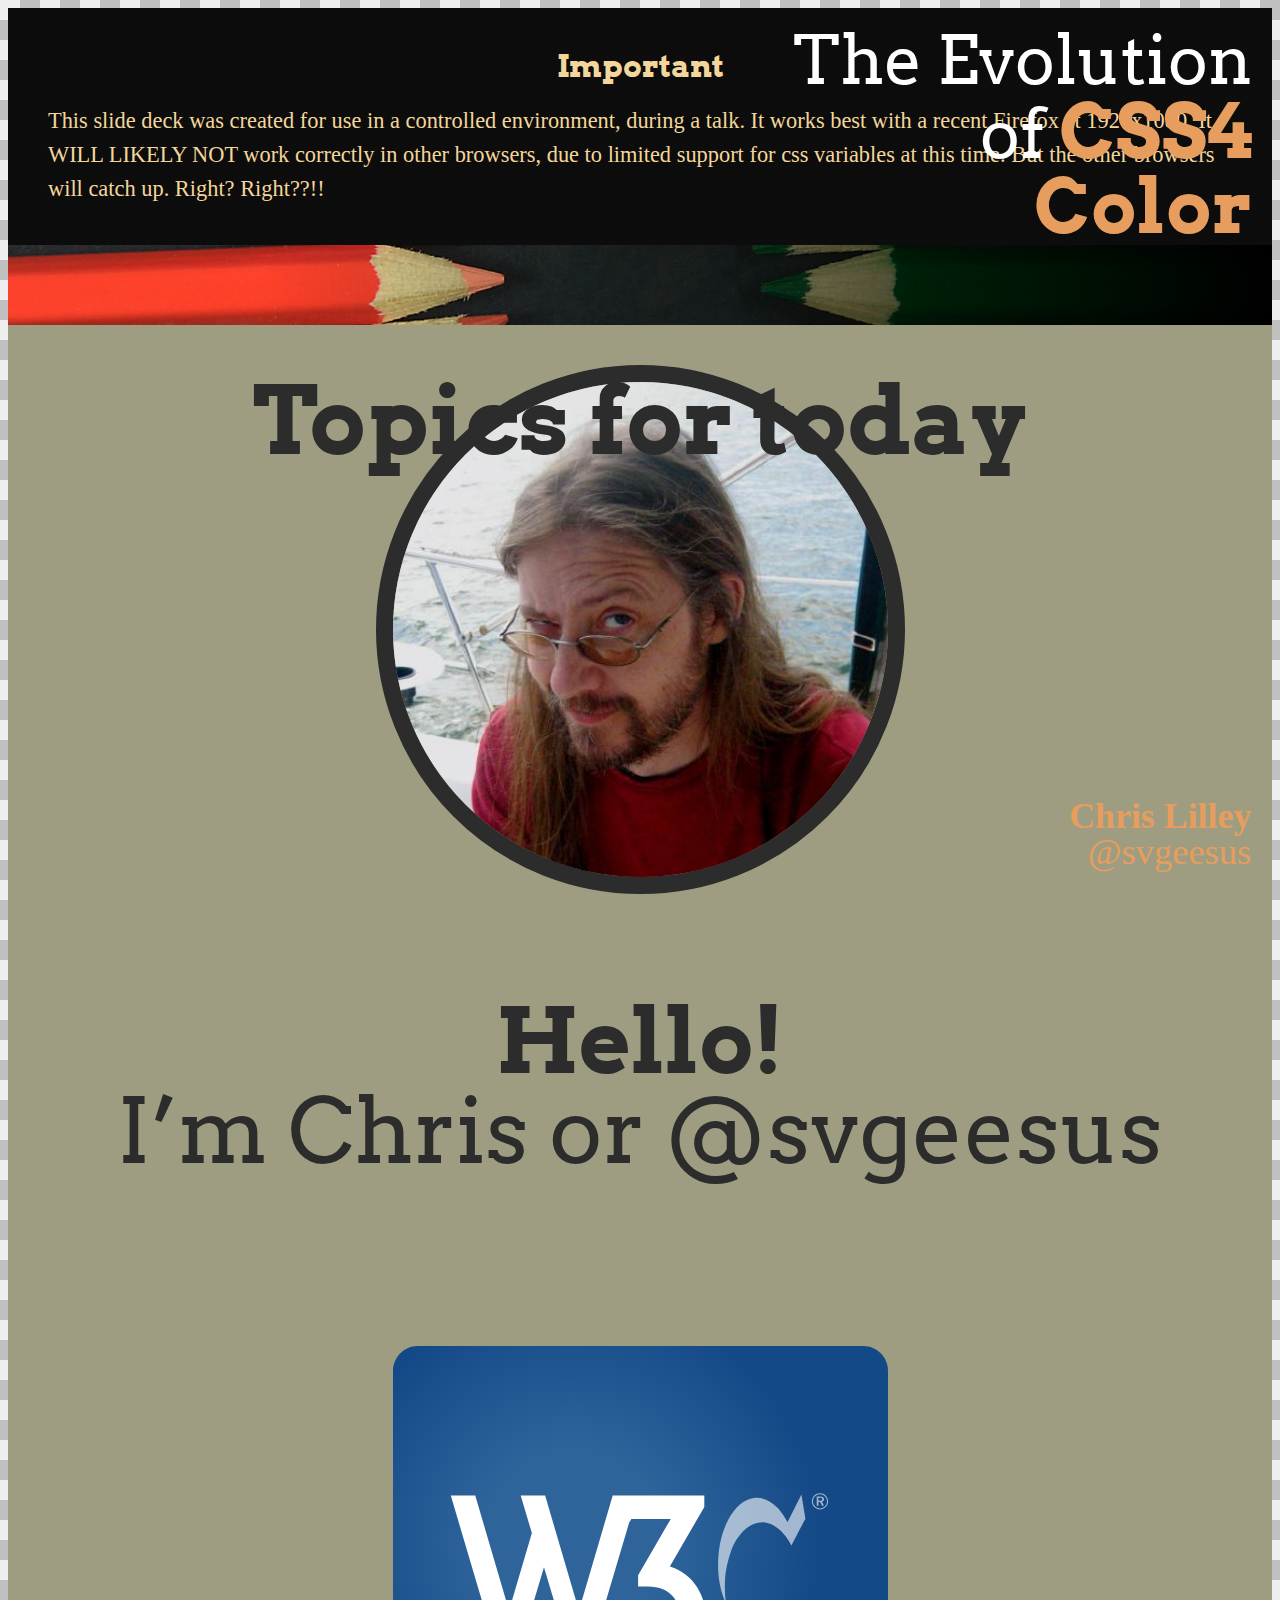
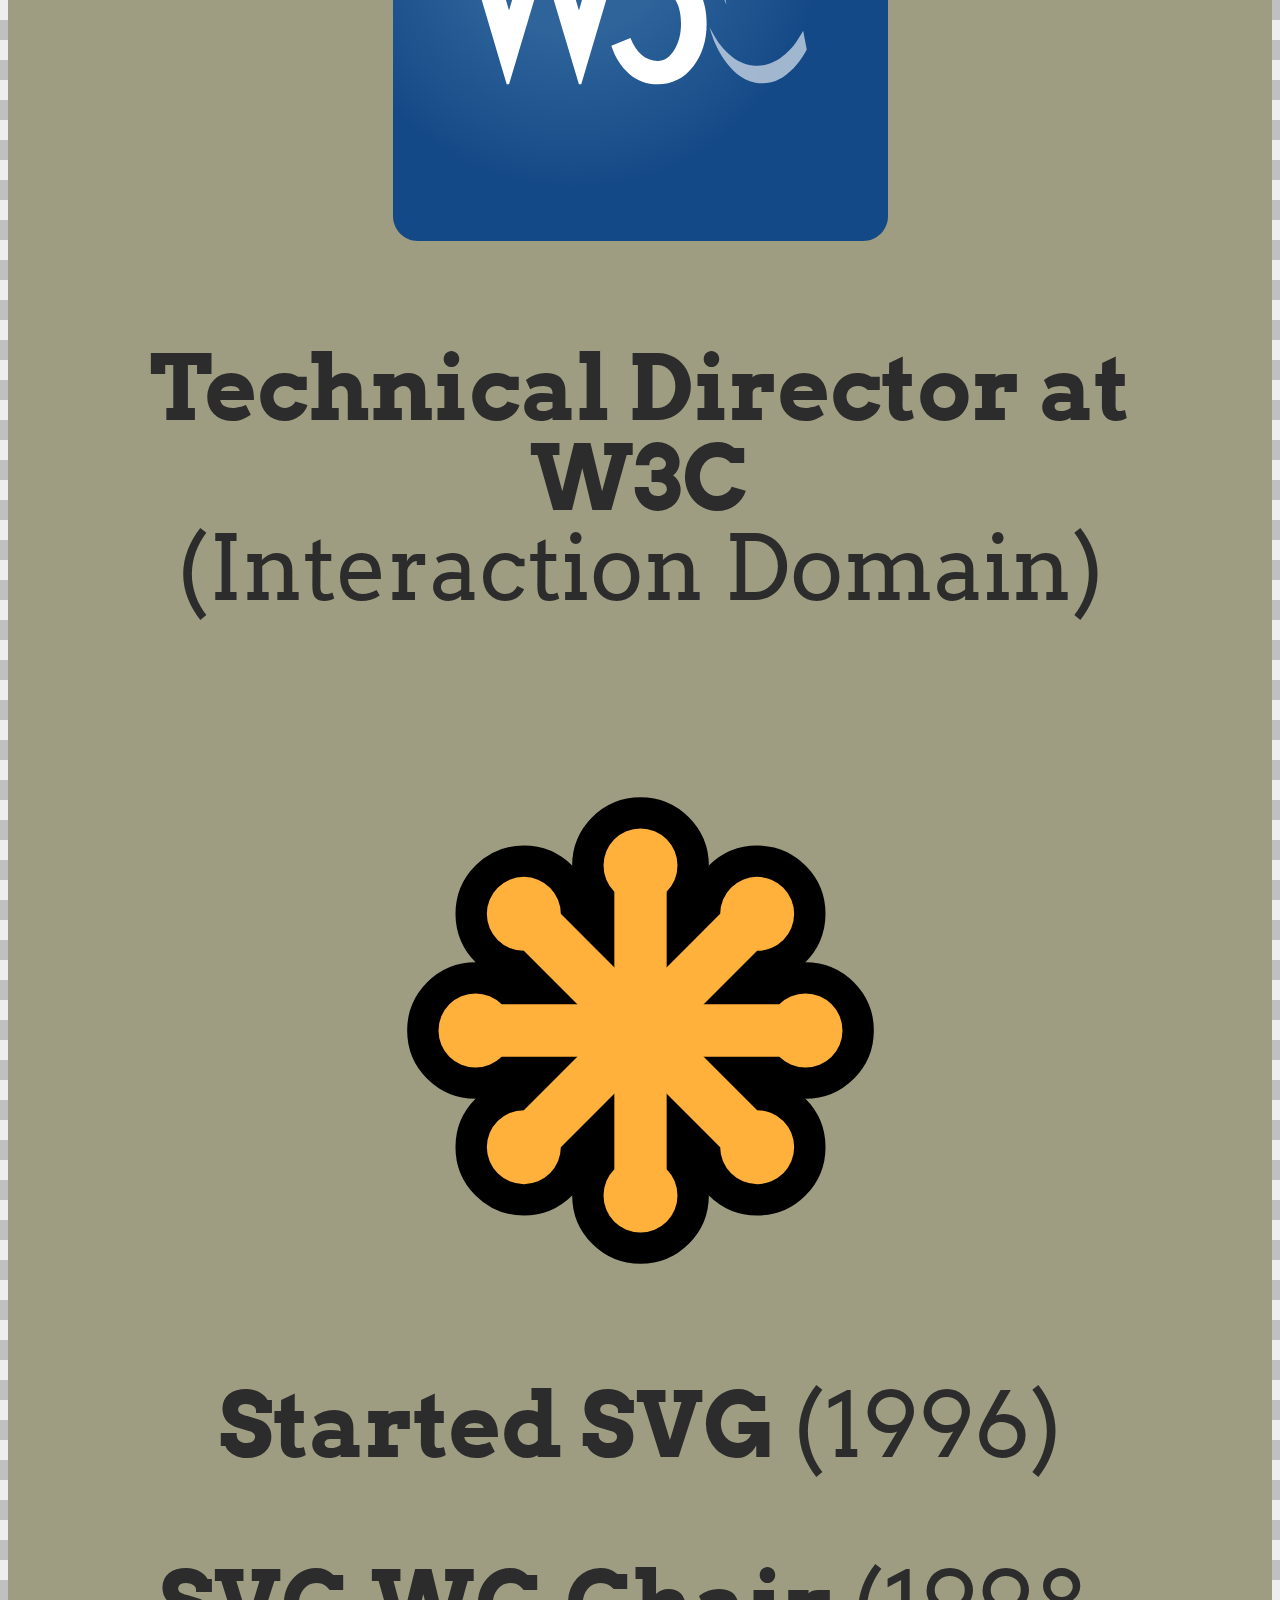
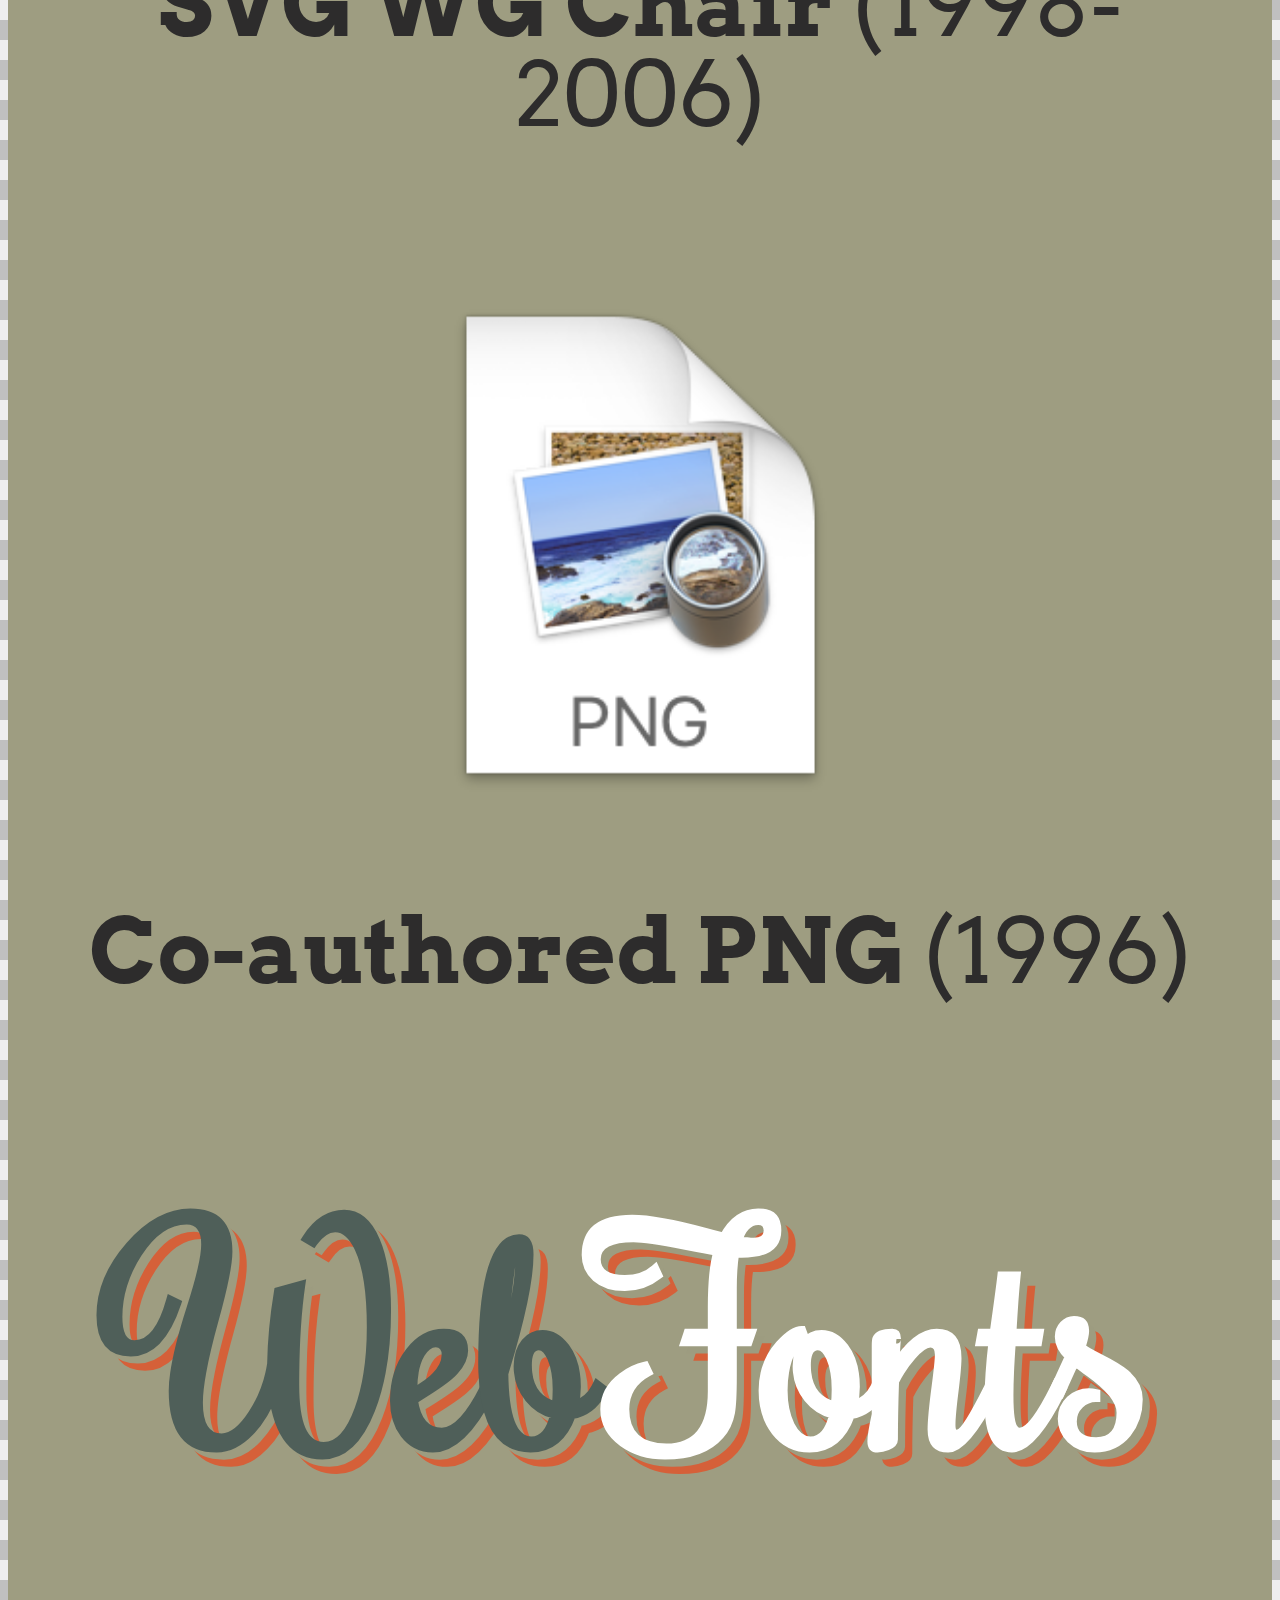
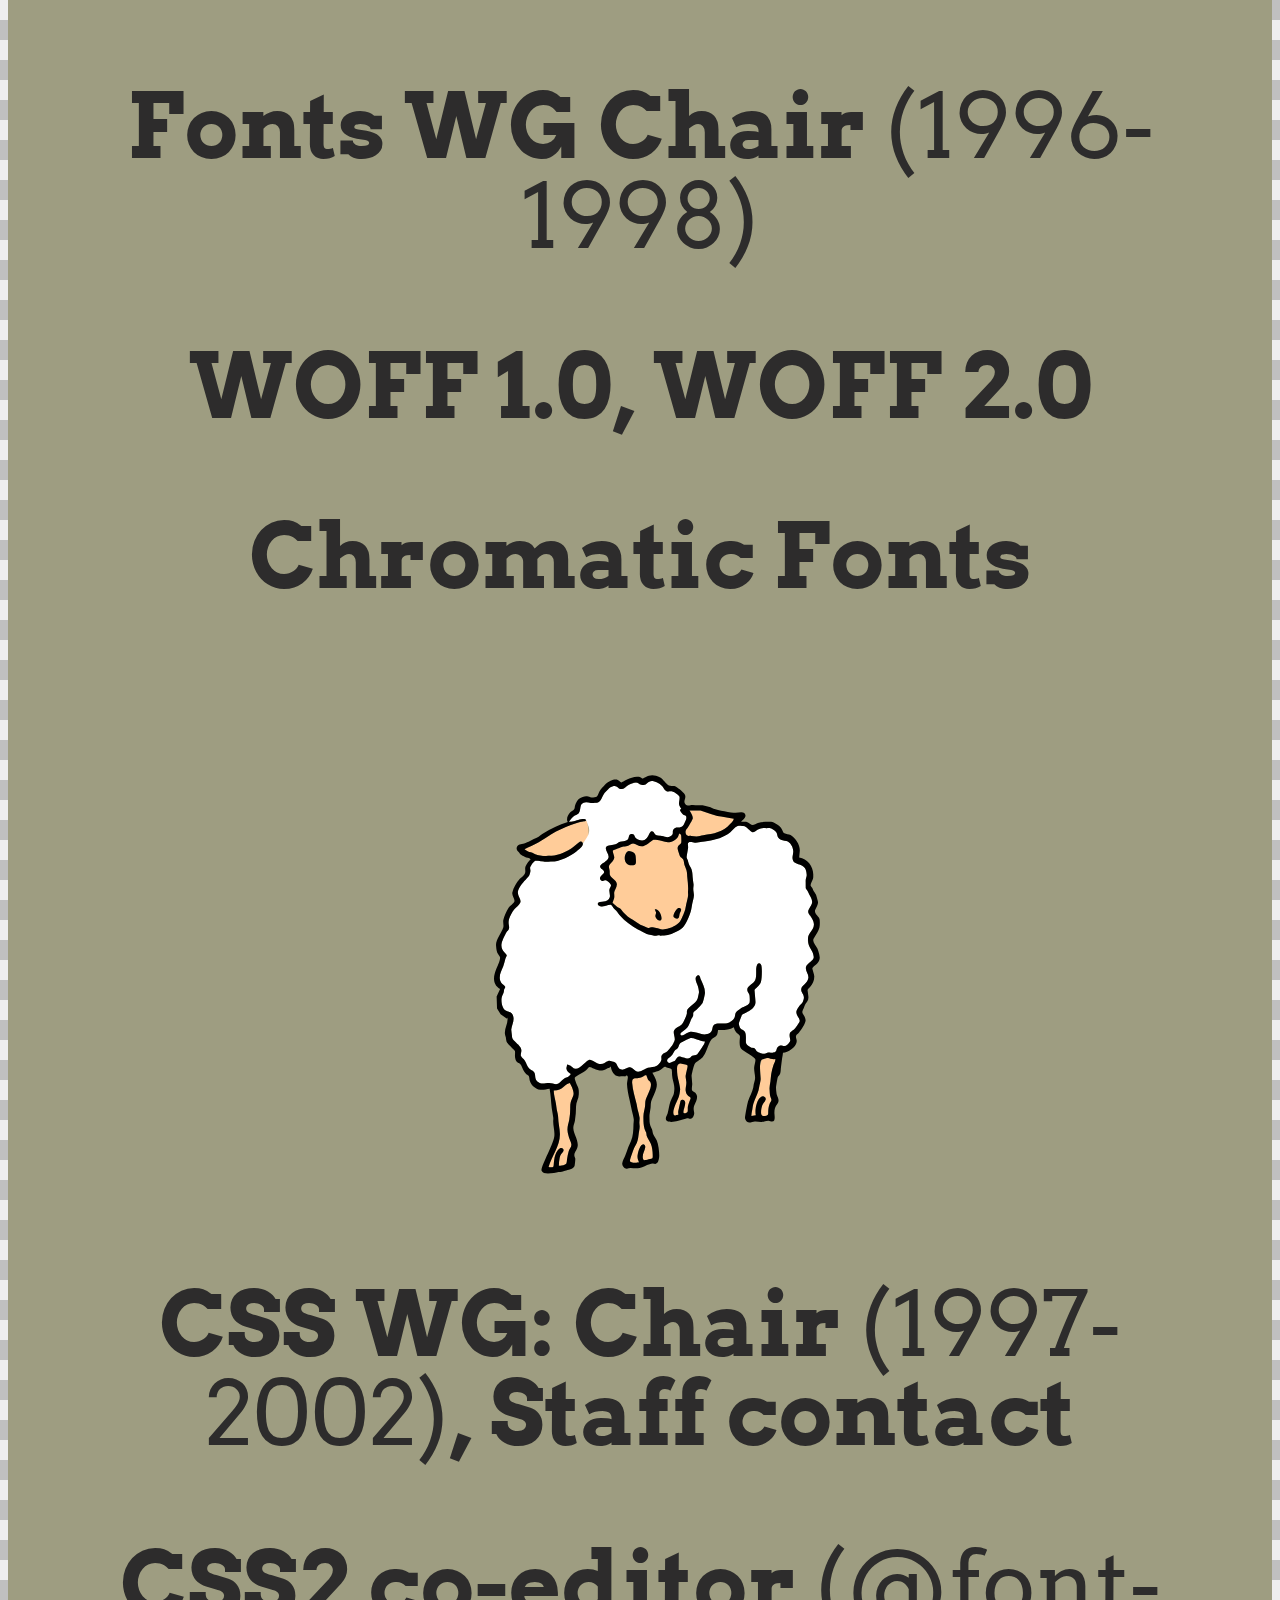
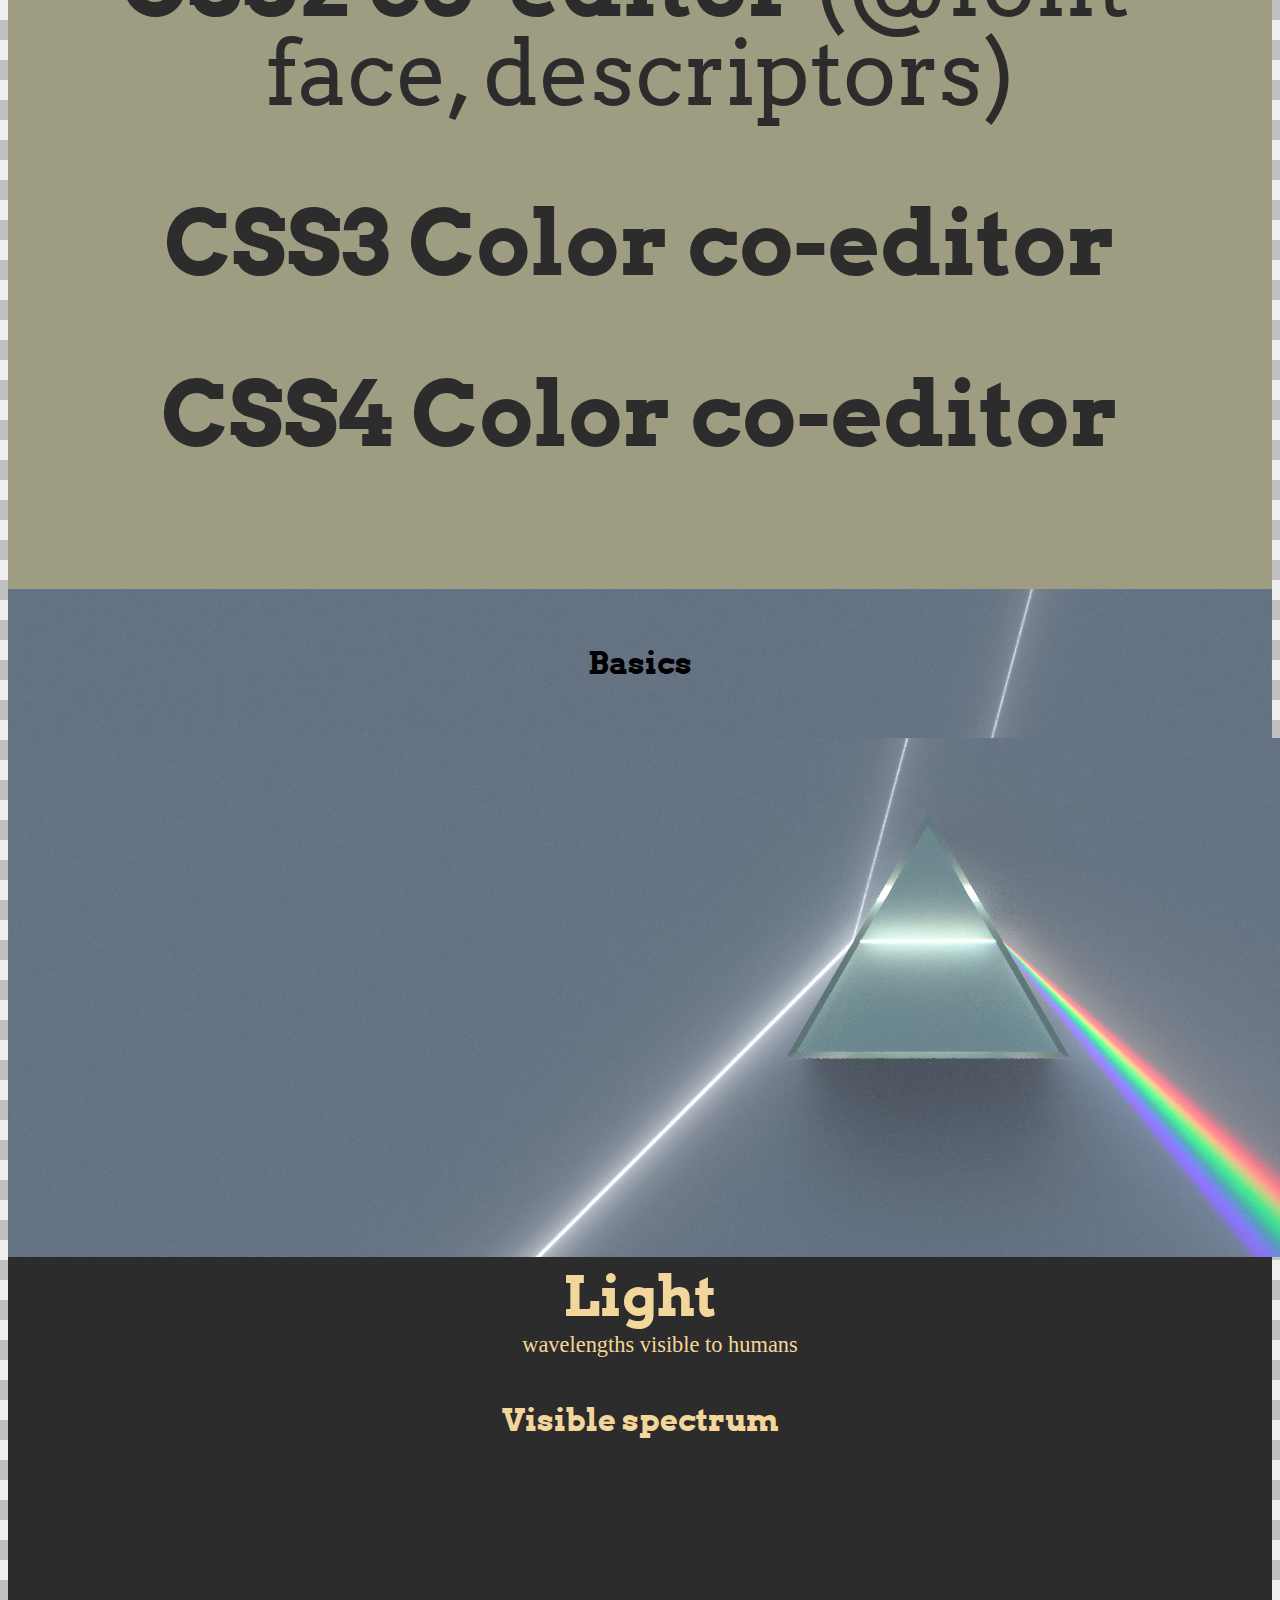
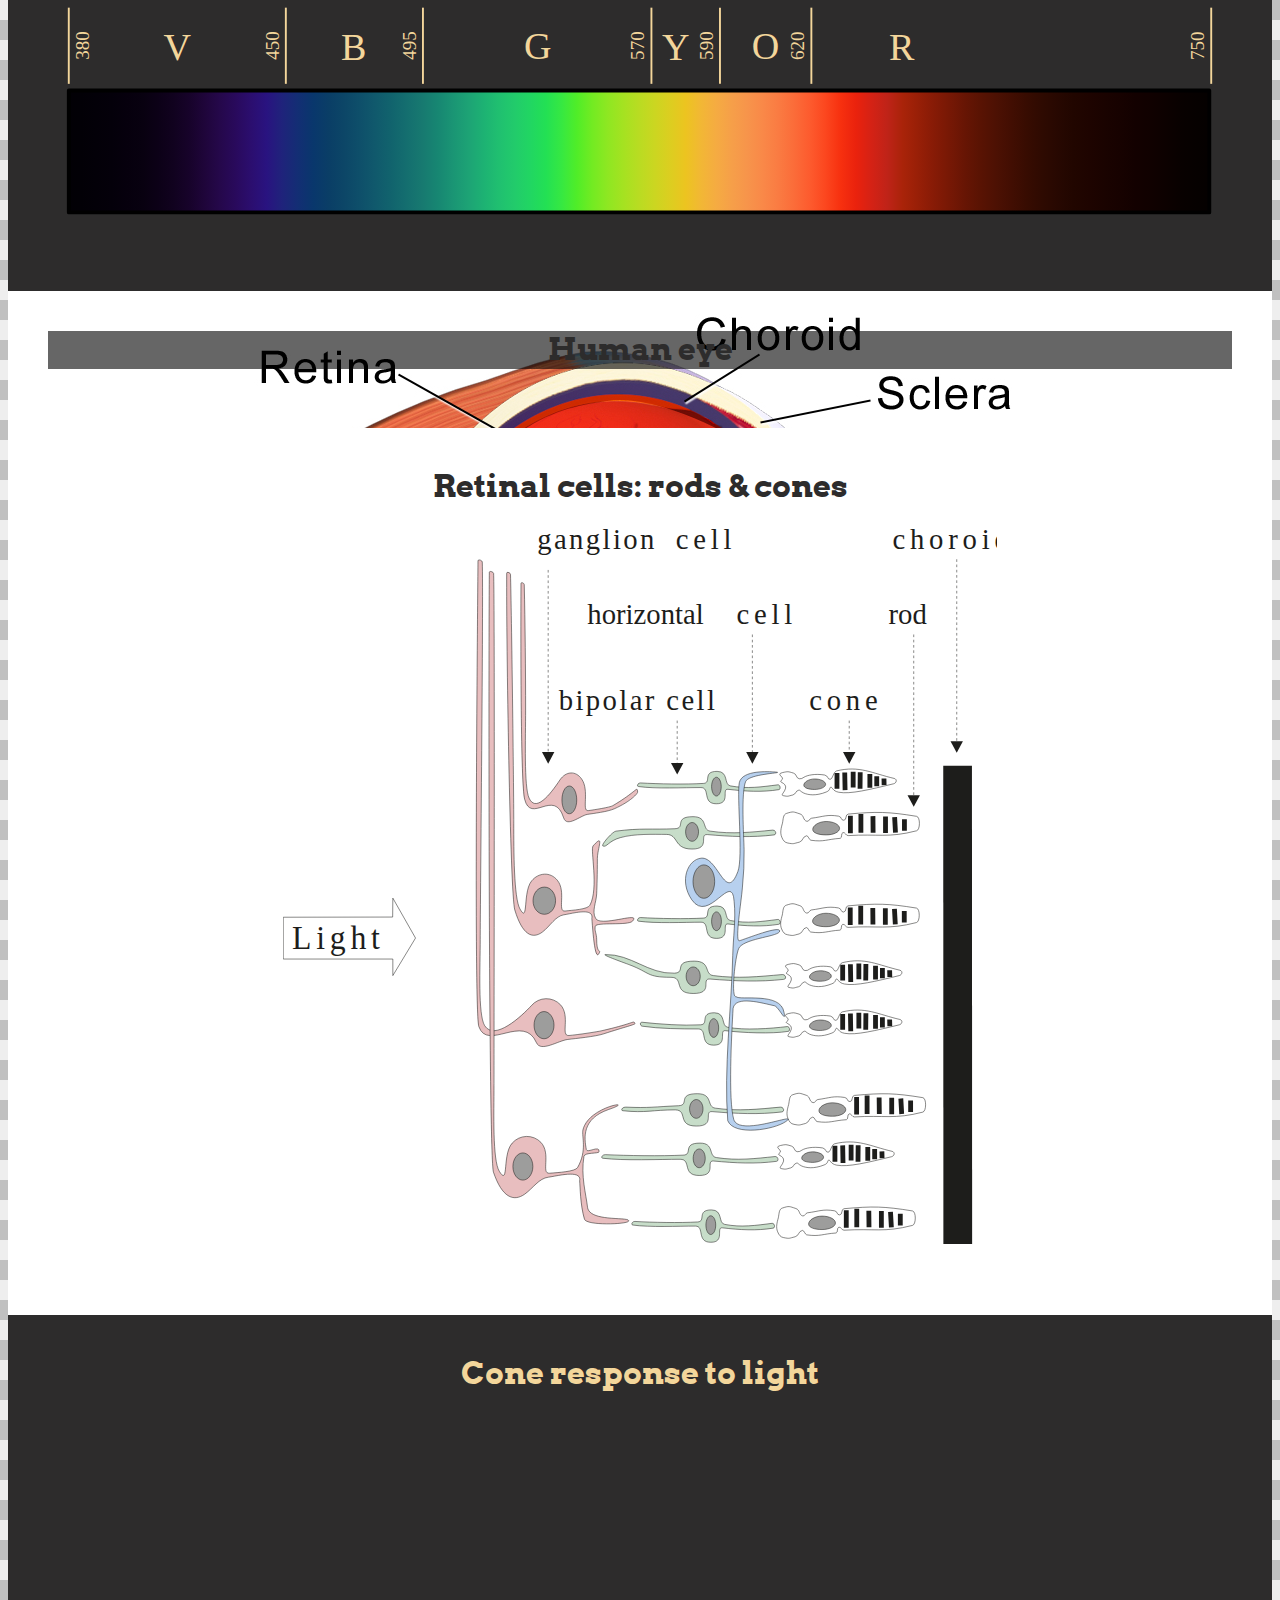
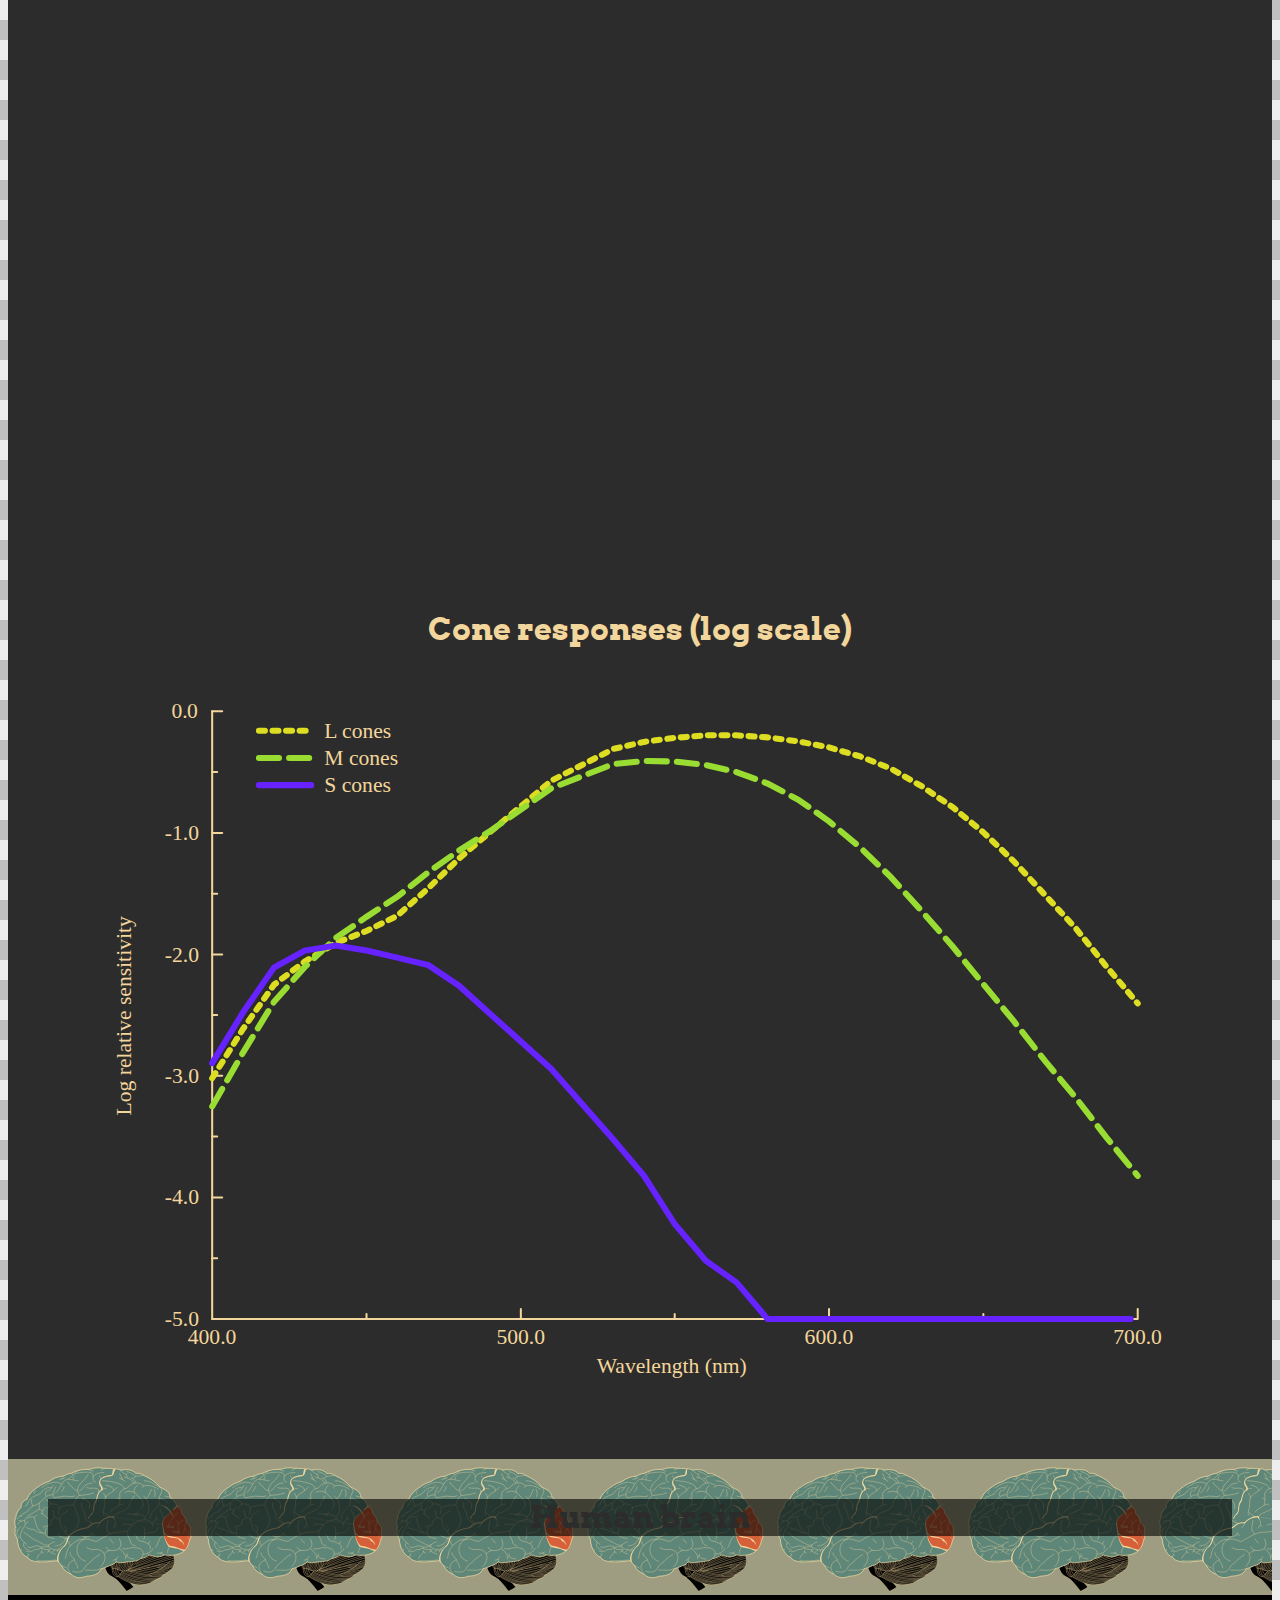
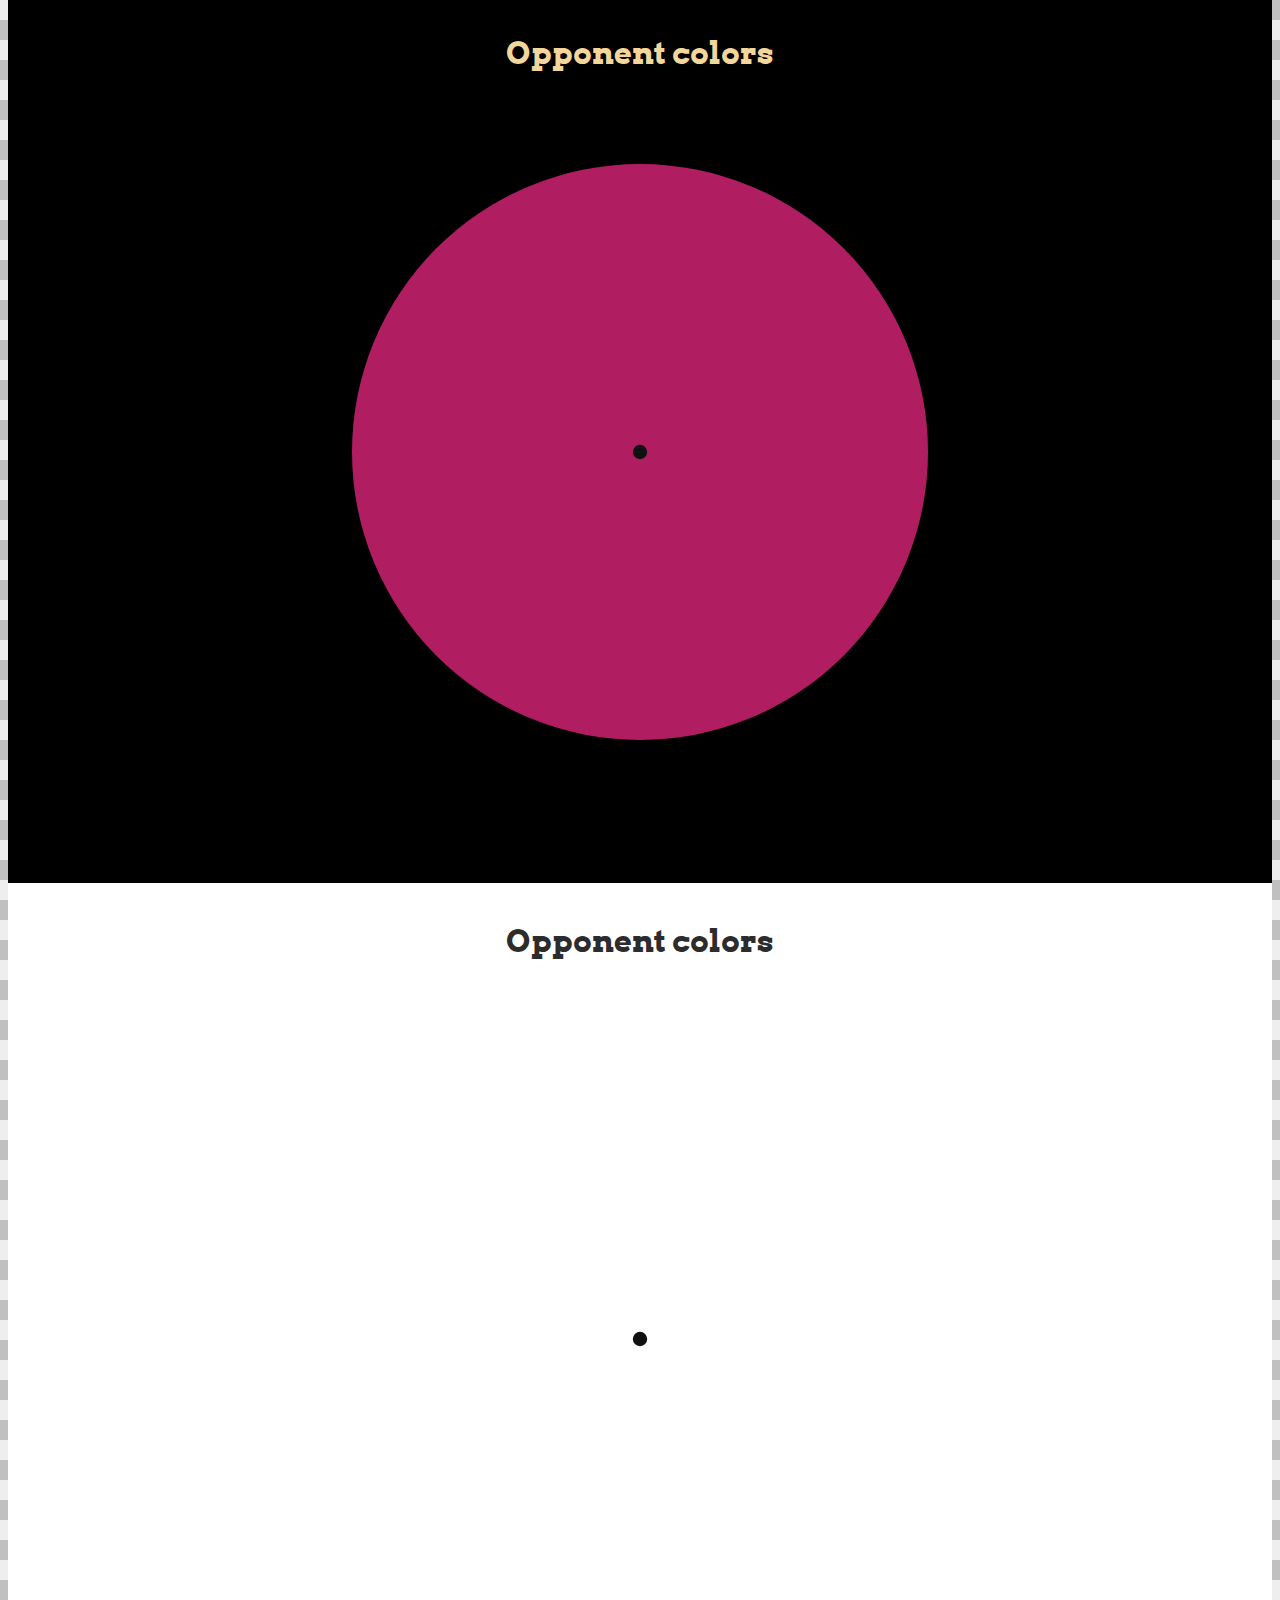
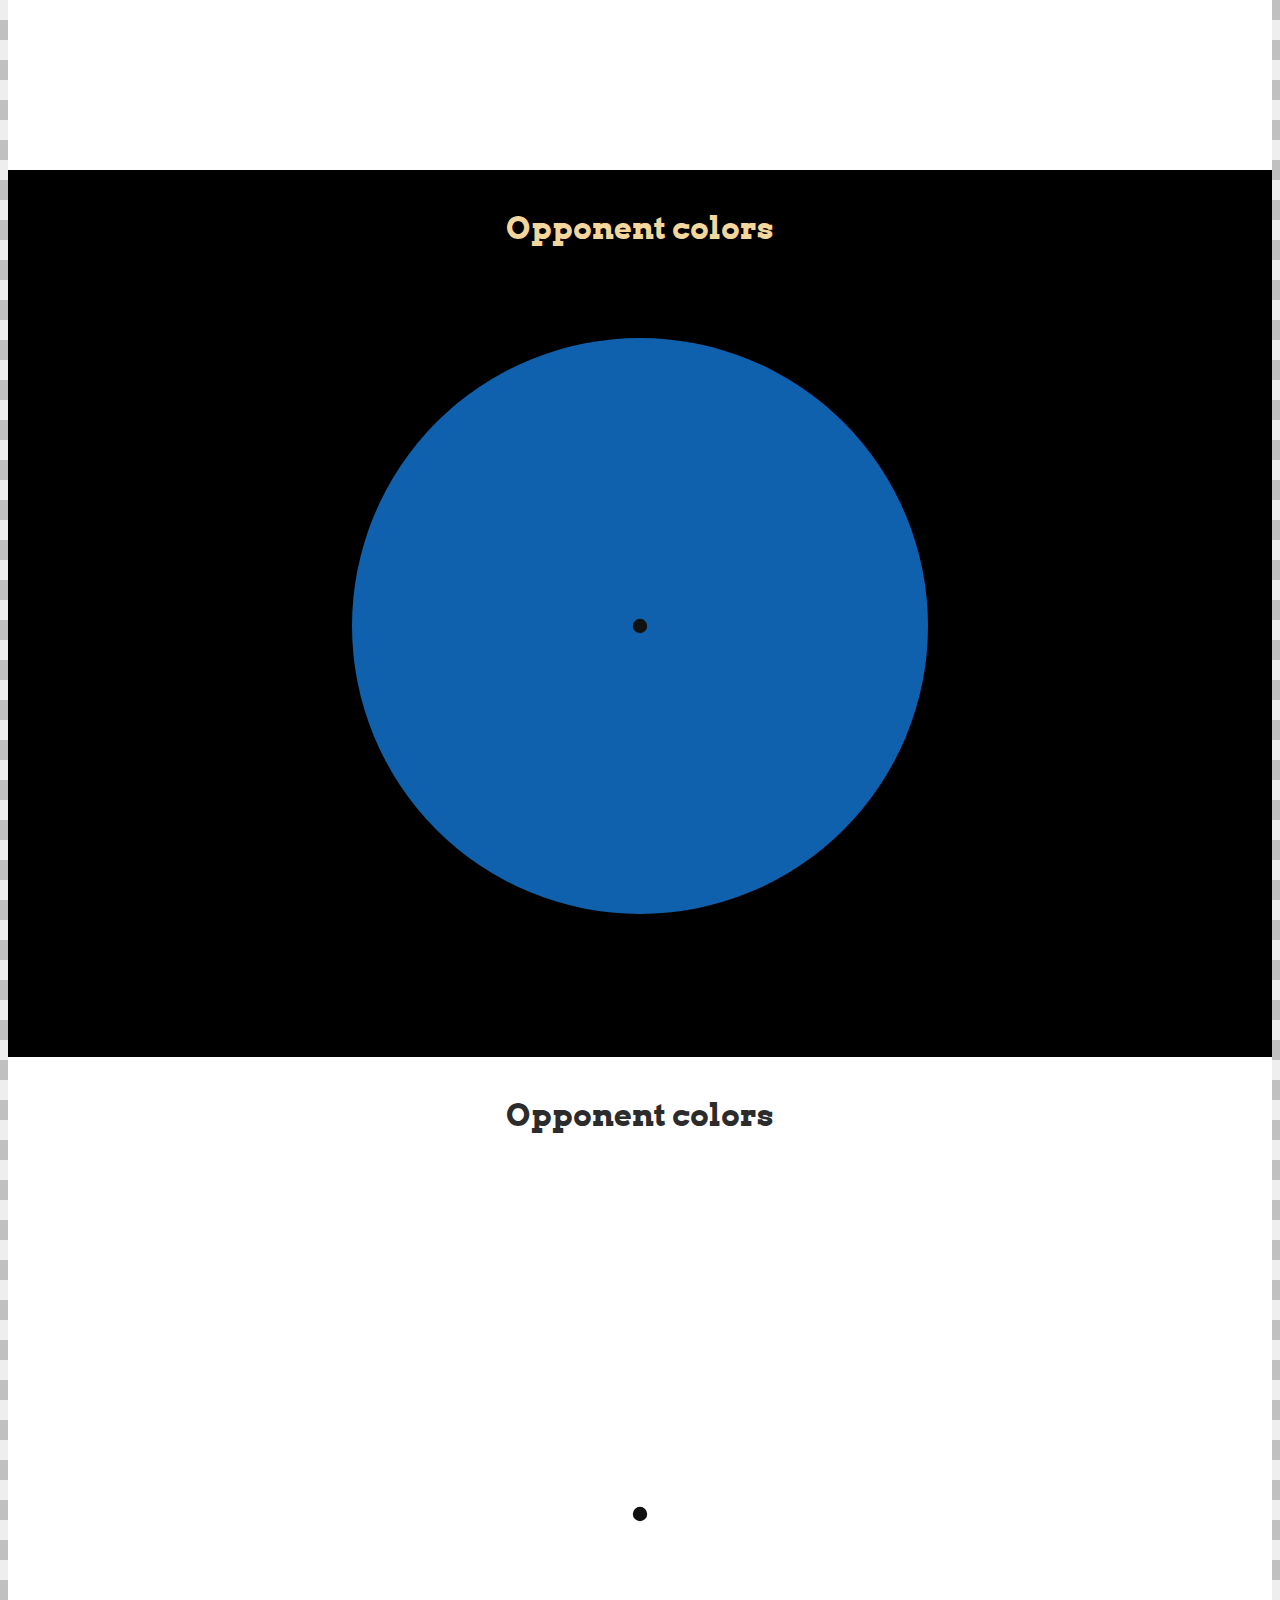
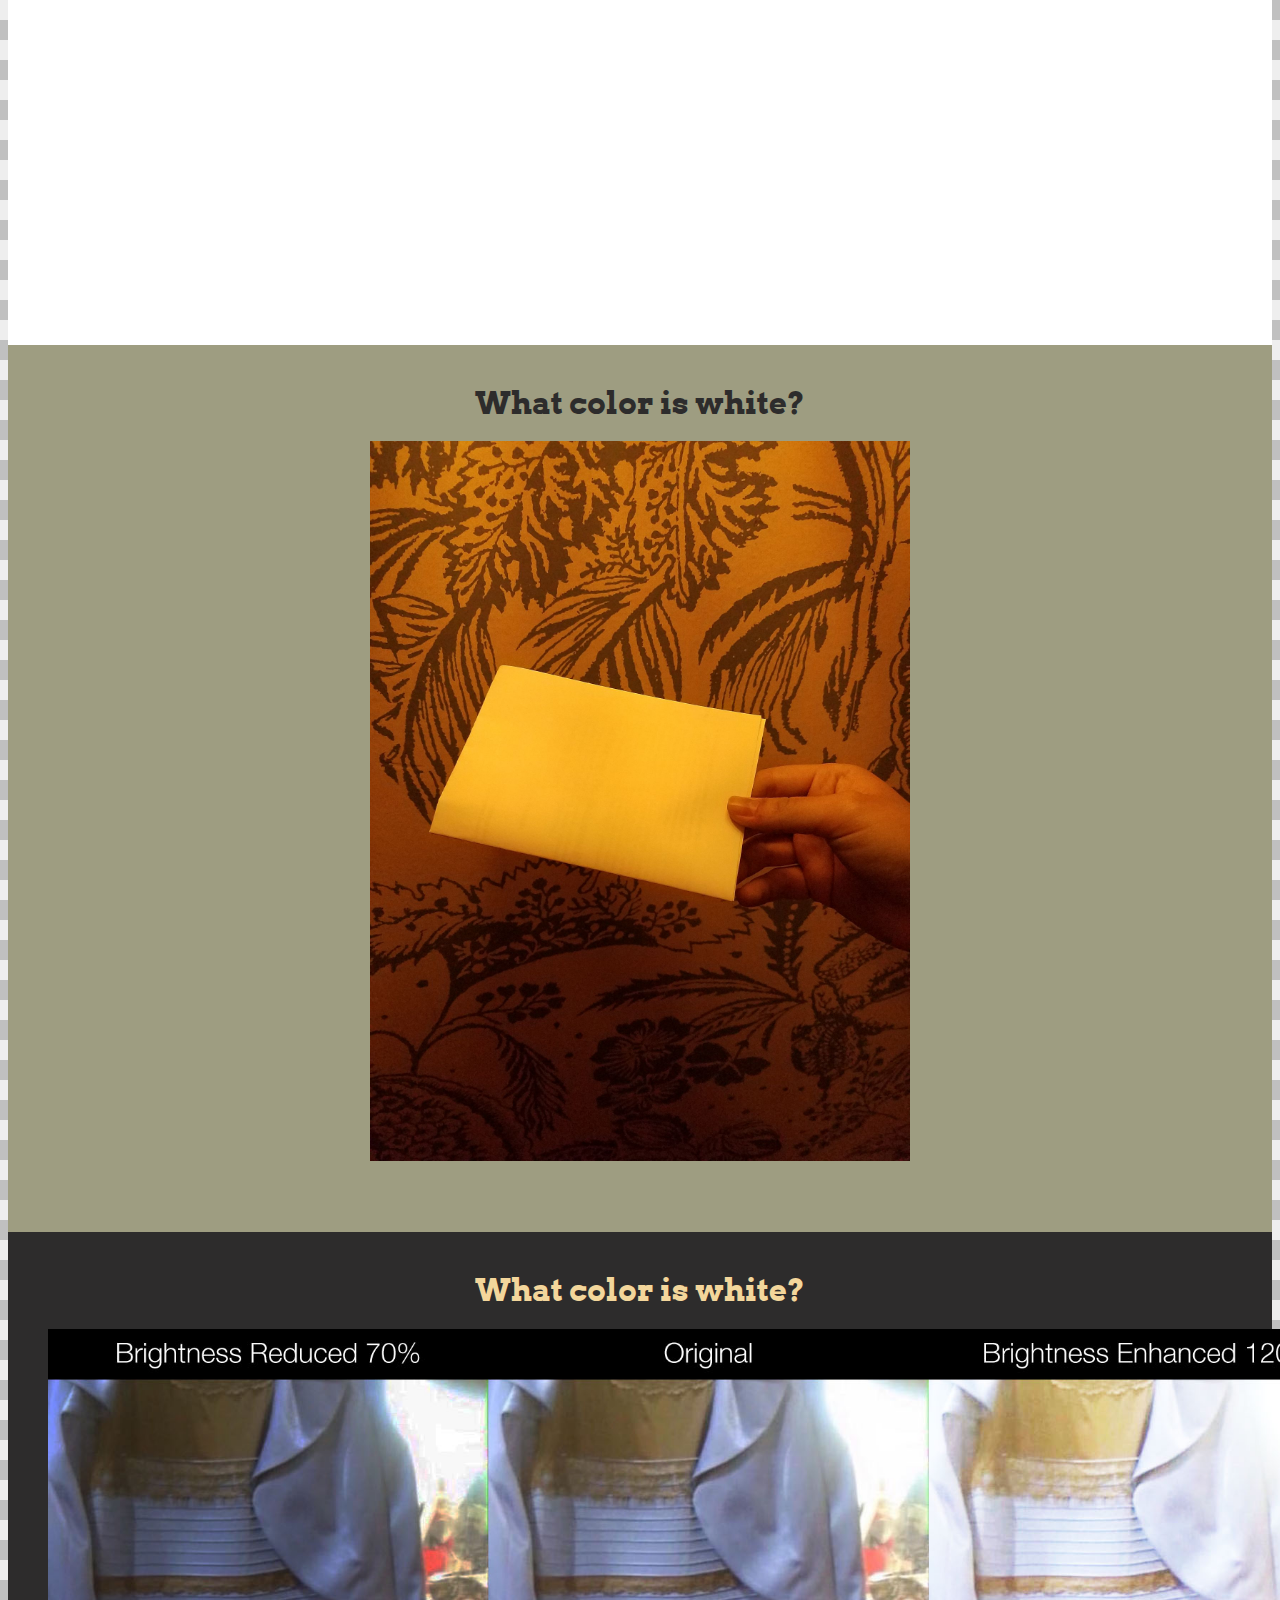
==== index.html @ 2acba4b9 "better retinal cells diagram" ====
<!DOCTYPE html>
<html lang="en" style="font-size: 16px">

<head>

    <meta charset="utf-8" />
    <title>The Evolution of CSS4 Color</title>
    <link href="../csss/slideshow.css" rel="stylesheet" />
    <link href="../csss/reusable.css" rel="stylesheet" />
    <link href="theme.css" rel="stylesheet" />
    <link href="talk.css" rel="stylesheet" />
    <script src="../prefixfree/prefixfree.min.js"></script>

</head>

<body class="language-css">

    <section id="for-browser" class="dark slide">
        <h1>Important</h1> This slide deck was created for use in a controlled environment, during a talk. It works best with a recent Firefox at 1920x1080. It WILL LIKELY NOT work correctly in other browsers, due to limited support for css variables at this time. But
        the other browsers will catch up. Right? Right??!!
    </section>

    <header id="intro" class="slide">
        <h1>
		The Evolution
     of <strong>CSS4 Color</strong>
  
	</h1>
        <h2><a href="http://svgees.us">Chris Lilley</a> <a href="http://twitter.com/svgeesus" 
	class="twitter">@svgeesus</a></h2>
        <p class="attribution"></p>
    </header>

    <section id="#intro">
        <section class="slide activity" id="hi">
            <img id="mypic" src="img/chris-av.jpg" alt="me">
            <p>Hello! <br /><span class="de-emphasize">I’m Chris or @svgeesus</span></p>
        </section>

        <section class="slide activity" id="w3c">
            <img src="img/w3c-logo.svg" />
            <p><a href="http://www.w3.org/People/#clilley">Technical Director at W3C <br /><span class="de-emphasize">(Interaction Domain)</span></a></p>
        </section>

        <section class="slide activity" id="svg">
            <img src="img/svg-logo.svg" />
            <p><a href="http://www.w3.org/Graphics/SVG/WG/wiki/Secret_Origin_of_SVG#Drivers_and_Deployment">Started SVG <span class="de-emphasize">(1996)</span></a></p>
            <p><a href="http://www.w3.org/2001/12/tag-pressrelease.html.en">SVG WG Chair <span class="de-emphasize">(1998-2006)</span></a></p>
        </section>

        <section class="slide activity" id="png">
            <img src="img/png-icon.png" />
            <p><a href="http://www.w3.org/TR/PNG/">Co-authored PNG <span class="de-emphasize">(1996)</span></a></p>
        </section>

        <section class="slide activity" id="webfonts">
            <h1><span class="web">Web</span>Fonts</h1>
            <ul>
                <li>Fonts WG Chair <span class="de-emphasize">(1996-1998)</span></li>
                <!-- all Member-only, sadly -->
                <li><a href="http://www.w3.org/Fonts/WG/">WOFF 1.0, WOFF 2.0</a></li>
                <li><a href="https://www.w3.org/community/svgopentype/">Chromatic Fonts</a></li>
            </ul>
        </section>

        <section class="slide activity" id="css">
            <img src="img/woolly.svg" />

            <ul>
                <li>CSS WG: <a href="https://lists.w3.org/Archives/Member/w3c-ac-members/2001JulSep/0007.html">Chair <span class="de-emphasize">(1997-2002)</span></a>, Staff contact</li>
                <li><a href="http://www.w3.org/TR/REC-CSS2/">CSS2 co-editor <span class="de-emphasize">(@font-face, descriptors)</span></a></li>
                <li><a href="http://www.w3.org/TR/css3-color/">CSS3 Color co-editor</a></li>
                <li><a href="http://www.w3.org/TR/css3-color/">CSS4 Color co-editor</a></li>
            </ul>
        </section>

        <!-- end of hello -->
    </section>

    <section class="slide darker" id="topics">
        <h1>Topics for today</h1>
        <ul class="delayed-children">
            <!-- filled via js -->
        </ul>
    </section>

    <section>
        <header class="image slide" style="background-image: url(img/Dispersive_Prism_Illustration_by_Spigget.jpg);" id="basics">
            <h1>Basics</h1>
        </header>

        <section class="dark slide split-definition" id="light">
            <img class="split-image" src="img/Dispersive_Prism_Illustration_by_Spigget_crop.jpg" alt="prism" />

            <dl class="delayed">
                <dt>Light</dt>
                <dd>wavelengths visible <span title="human">to humans</span></dd>
            </dl>
        </section>

        <section class="slide dark">
            <h1>Visible spectrum</h1>
            <div class="figure" style="margin-top:18vh">
                <img src="img/Linear_visible_spectrum.svg" style="width:90vw" alt="visible spectrum" />
            </div>
        </section>

        <section class="image slide top-heavy" style="background-image: url(img/Blausen_0388_Eye.png);" id="eye">
            <h1>Human eye</h1>
        </section>

        <section class="slide white" id="retinal-cells2">
            <h1>Retinal cells: rods &amp; cones</h1>
            <div class="figure">
                <img src="img/retinac.svg" alt="retinal cells" style="height:80vh" />
            </div>
        </section>


        <section class="slide dark" id="retinal-response">
            <h1>Cone response to light</h1>
            <div class="figure>
                <img src=" img/cones_norm_bolder.svg " alt="cone responses " style="height:80vh " />
            </div>
        </section>


        <section class="slide dark " id="retinal-response-log ">
            <h1>Cone responses (log scale)</h1>
            <div class="figure ">
                <img src="img/cones_log.svg " alt="cone responses " style="height:80vh " />
            </div>
        </section>

        <section class="image slide bottom-heavy " style="background-image: url(img/Gray728.svg); " id="brain ">
            <h1>Human brain</h1>
        </section>

        <!-- as an example of how the retina processes things -->
        <section class="slide dark black " id="opponent ">
            <h1>Opponent colors</h1>
            <!--Bright reddish shape with black focussing dot, change to white, people see the opponent color. Do again with bright yellow. Explain how there is no reddish-green or bluish-yellow. Maybe split to two slides, second one with gradients?-->
            <div class="figure ">
                <img class="split-image " src="img/lab-40-50-0.svg " style="height:80vh " />
            </div>
        </section>

        <section class="slide white " id="opponent2 ">
            <h1>Opponent colors</h1>
            <div class="figure ">
                <img class="split-image " src="img/dot.svg " style="height:80vh " />
            </div>
        </section>

        <section class="slide dark black " id="opponent3 ">
            <h1>Opponent colors</h1>
            <div class="figure ">
                <img class="split-image " src="img/lab-40-0--48.svg " style="height:80vh " />
            </div>
        </section>

        <section class="slide white " id="opponent4 ">
            <h1>Opponent colors</h1>
            <div class="figure ">
                <img class="split-image " src="img/dot.svg " style="height:80vh " />
            </div>
        </section>

        <section class="slide " id="white-adapt ">
            <!-- as example of how the brain processes things -->
            <h1>What color is white?</h1>
            <div class="figure ">
                <img src="img/tungsten.jpg " alt="white paper under tungsten light " style="height: 80vh " />
            </div>
        </section>

        <section class="slide dark " id="white-adapt-viral ">
            <!-- as example of how the brain processes things -->
            <h1>What color is white?</h1>
            <div class="figure ">
                <img src="img/dress-blue-black-white-gold.jpg " alt="the famous dress " style="height: 80vh " />
            </div>
        </section>


        <section class="dark slide definition " id="colordef ">
            <dl>
                <dt>Color</dt>
                <!-- human is implied from earlier -->
                <dd style="margin-left:20%; margin-right:20% ">a <strong>subjective sensation</strong> in the <em> brain</em> caused by <em>visible light</em> acting on the <em> eye</em></dd>
            </dl>
        </section>

        <section class="slide " id="whaaaat ">
            <h1>Whaaaat?</h1>
            <div class="delayed ">
                <p>Color is all subjective?</p>
            </div>
            <div class="delayed ">
                <p>So we need, like, spectral data! <span class="delayed ">And electrodes in the brain 
                    and and and</span> <em class="delayed ">(collapses, sobbing)</em></p>
            </div>
            <div class="delayed " style="color:--orange ">
                <p>Science to the rescue!</p>
            </div>
        </section>


        <!-- end of basics -->

        <section>
            <header class="image slide " style="background-image: url(img/Quantum_Dots.jpg); " id="measurement ">
                <h1>Measurement</h1>
            </header>

            <section class="slide dark " id="spectra ">
                <h1>Spectral measurement</h1>
                <div class="figure ">
                    <img src="img/fluor_spectrum.svg " alt="luminous efficiency function " style="height:80vh " />
                </div>
            </section>

            <section class="slide dark " id="lumious-efficiency ">
                <h1>Brightness varies by wavelength</h1>
                <div class="figure ">
                    <img src="img/vvdash.svg " alt="luminous efficiency function " style="height:80vh " />
                </div>
            </section>

            <section class="slide " data-import="retinal-response "></section>

            <section class="slide dark definition " id="nonspectral-match ">
                <dl>
                    <dt>Visual match</dt>
                    <dd>Two colors that <em>look identical</em> can have <strong>wildly different spectra</strong></dd>
                </dl>
            </section>

            <!-- omit, figure broken, not clear why. re-do from mixerm.eps 
            <section class="slide white " id="colmatch ">
                <h1>Color matching</h1>
                <div class="figure ">
                    <img src="img/mixerm-oneside.svg " alt="color mixing " style="height:80vh " />
                </div>
            </section>
            -->

            <section class="slide white " id="colmatch2 ">

                <h1>Color matching</h1>

                <div class="figure ">
                    <img src="img/mixerm.svg " alt="color mixing " style="height:80vh " />
                </div>
            </section>

            <section class="slide dark definition " id="trichromatic ">
                <dl>
                    <dt>Color</dt>
                    <dd>Can be defined with just <strong>three numbers</strong>. Full <em>spectral data</em> is not needed.</dd>
                </dl>
            </section>

            <section class="slide dark definition " id="XYZ ">
                <dl>
                    <dt>CIE XYZ</dt>
                    <dd class="delayed ">Gets rid of the <em>negative numbers</em></dd>
                    <dd class="delayed ">Y is the <em>luminance</em></dd>
                    <dd class="delayed "><strong>Additive</strong> colorspace</dd>
                </dl>
            </section>



            <section class="slide dark split-definition " id="XYZissues ">
                <!-- 
                  Luminance gradient, showing colors bunched up. Does not account for white adaptation. Opponent colors hard to see. Absolute values awkward. Not perceptually uniform.-->
                <img class="split-image " src="img/Y-gradient.svg " alt="Luminance gradient " />
                <dl class="delayed-children ">
                    <dt>XYZ issues</dt>
                    <dd>Not <strong>perceptually uniform</strong></dd>
                    <dd><strong>White adaptation</strong> not handled</dd>
                </dl>
            </section>

            <!-- end of measurement section -->
        </section>

        <section>
            <header class="image slide " style="background-image: url(img/Cielab-circle.png); " id="cielab ">
                <h1>CIE Lab</h1>
            </header>

            <section class="slide " id="CIE-L ">
                <h1>CIE Lightness (L)</h1>
                <p style="margin-top: 18vh; margin-left:auto; margin-right: auto; text-align: center; ">
                    <img src="img/L-gradient.svg " alt="Luminance scale " style="width:90vw " />
                </p>
            </section>

            <section class="slide " id="CIE-Y ">
                <h1>CIE Luminance (Y)</h1>
                <p style="margin-top: 18vh; margin-left:auto; margin-right: auto; text-align: center; ">
                    <img src="img/Y-gradient.svg " alt="Luminance scale " style="width:90vw " />
                </p>
            </section>

            <section class="slide dark " id="CIE-ab ">
                <h1>CIE a &amp; b</h1>

                <p style="margin-top: 8vh; margin-left:auto; margin-right: auto; text-align: center; ">
                    <img src="img/Lab-a.svg " alt="Lab a scale " style="width:80vw " />
                    <img src="img/Lab-b.svg " alt="Lab b scale " style="width:80vw " />

                </p>
            </section>

            <!-- add if time for diagram
            <section class="slide incomplete " id="CIE-Lab ">
                <h1>CIE Lab</h1>
                <p>Diagram of 3D Lab</p>
            </section>
          -->

            <section class="slide white " id="CIE-CH ">
                <h1>CIE Hue, Chroma (LCH)</h1>
                <p style="margin-left:auto; margin-right: auto; text-align: center; "><img src="img/Cielab-circle.png "></p>
            </section>

            <section class="slide " id="HSLvsLCH ">
                <h1>What about HSL?</h1>
                <p style="margin-left:auto; margin-right: auto; text-align: center; ">
                    <img src="img/hsl.svg " alt="HSL diagram " style="height:80vh " />
                </p>
                <!-- look for better HSL diagram -->
            </section>

            <!-- end of cielab section -->
        </section>

        <section>
            <header class="image white slide " style="background-image: url(img/Spyder4Elite_calibrating.jpg); background-position: 50% 50%; background-repeat: no-repeat " id="displays ">
                <h1>Color displays</h1>
            </header>

            <section class="slide dark definition " id="display-characterization ">
                <dl>
                    <dt>Characterization</dt>
                    <dd><em>Measure the color</em> of <strong>red</strong>, <strong>green</strong> &amp; <strong>blue</strong> at <em>different levels</em> (0…255)</dd>
                </dl>
            </section>

            <section class="slide dark definition " id="display-calibration ">
                <dl>
                    <dt>Calibration</dt>
                    <dd><em>Correct imbalances</em> to give <strong>neutral grays</strong>,
                        <strong>known whitepoint</strong></dd>
                </dl>
            </section>

            <section class="slide dark definition " id="display-gamut ">
                <dl>
                    <dt>Gamut</dt>
                    <dd>The <em>range of colors</em> that can be <strong>correctly displayed</strong>.</dd>
                </dl>
            </section>

            <section class="slide dark gamut " id="sRGB-gamut ">
                <h1>sRGB gamut</h1>
                <iframe src="img/sRGB_x3d.html "></iframe>
            </section>

            <section class="slide dark gamut " id="mba-gamut ">
                <h1>2013 MacBook Air</h1>
                <iframe src="img/MBA2013.x3d.html "></iframe>
            </section>

            <section class="slide dark gamut p3 " id="dcip3-gamut ">
                <h1>DCI P3 gamut</h1>
                <iframe src="img/dcip3_x3d.html "></iframe>
            </section>

            <!-- slide here saying, as long as the desired color is in gamut it can be produced. But different displays produce different colors for the same rgb values. 
            
            maybe the same rgb value on three displays, with patches
            then next slide
            the same color patches, on 3 displays, with 3 rgb values -->

        </section>
        <!-- end of displays section -->

        <section>
            <header class="image white slide " style="background-image: url(img/4screens.svg); background-position: 50% 50%; background-repeat: no-repeat " id="cmyk ">
                <h1>CMYK</h1>
            </header>

            <section class="slide dark definition " id="print-characterization ">
                <dl>
                    <dt>Characterization</dt>
                    <dd><em>Measure the color</em> of <em>many hundreds 
                      of combinations</em> of <strong>cyan</strong>,
                        <strong>magenta</strong>, <strong>yellow</strong> &amp;
                        <strong>black</strong>.</dd>
                </dl>
            </section>

            <section class="slide image " style="background-image: url(img/patches.jpg); ">
                <h1>Color patches</h1>
            </section>

            <section class="slide dark definition " id="print-calibration ">
                <dl>
                    <dt>Calibration</dt>
                    <dd>Given a color, do <em>4D interpolation</em> on the <strong>nearest measured patch values</strong>.
                        <dd>Result is <strong>neutral grays</strong>,
                            <strong>accurate colors</strong></dd>
                </dl>
            </section>

            <section class="slide dark definition " id="ICC-profiles ">
                <dl>
                    <dt>ICC profiles</dt>
                    <dd>Store the <em>measured data</em> of a device, allowing
                        <em>conversion</em> to a <strong>profile connection space</strong> (XYZ or Lab).</dd>
                </dl>
            </section>

        </section>

        <!-- end of cmyk section -->

        <section>
            <header class="image white slide " style="background-image: url(img/woolly.svg); " id="css4color ">
                <h1>CSS4 Color</h1>
            </header>

            <!-- slide here saying, in css4 we can now specify the exact color we want and, if the device can do it, it will be done. -->

            <section class="slide " id="css4color-lab ">
                <h1>Lab in CSS Color 4</h1>
                <pre style="margin-top:12vh "><code class="language-css " >background: lab(50 0 0);
border-color: lab(65 46 -8, 50%);
color: lab(32 -24.8 14.23, 1, #F06);</code></pre>
            </section>

            <section class="slide " id="css4color-lch ">
                <h1>LCH in CSS Color 4</h1>
                <pre style="margin-top:12vh "><code class="language-css ">background: lch(50 0 0);
border-color: lch(65 30 180, 50%);
color: lch(32 14.23 45, 1, #F06);</code></pre>
            </section>

            <section class="slide " id="css4color-icc1 ">
                <h1>ICC Color in CSS Color 4</h1>
                <p>Predefined <strong>dci-p3</strong> and <strong>rec2020</strong> wide gamut RGB spaces</p>
                <pre style="margin-top:12vh "><code class="language-css ">background: color(dci-p3, 255 0 127);
background: color(dci-p3, 64 48 96, 33%);</code></pre>
                <p class="delayed " style="margin-top:2em ">Media Queries 4 can check for DCI P3 support</p>
            </section>

            <section class="slide " id="css4color-icc2 ">
                <h1>CMYK: ICC Color in CSS Color 4</h1>
                <p>At-rule (like <em>@font-face</em>) points to ICC profile</p>
                <pre style="margin-top:12vh "><code class="language-css ">background: color(foo, 0 206 190 77); 
@color-profile foo {
    src: url('http://example.org/fooprinter-coated.icc');
}</code></pre>
            </section>


            <section class="slide split-definition " id="caniuse ">
                <h1>Can I use it?</h1>
                <dl class="delayed ">
                    <dt>No.</dt>
                    <dd>This is <em>not</em> in the browsers yet</dd>
                </dl>

                <dl class="delayed ">
                    <dt>Shhhh!!!</dt>
                    <dd><strong>First Public Working Draft</strong>, Tues 5 July 2016 </dd>
                </dl>
                <!-- end of css4 color section -->
            </section>


            <!--
            <section class="slide credits " id="image-credits ">
                <h1>Image credits</h1>
                <dl>
                    <dt><a href="https://www.flickr.com/photos/davepc/6883820262/ ">Typography I/Helvetica</a></dt>
                    <dd>David Costa, cc-by-nc</dd>
                    <dt><a href="https://www.flickr.com/photos/fontshop/4134128747/ ">Periodic Table of Font Elements 1.1</a></dt>
                    <dd>FontShop, cc-by</dd>
                    <dt><a href="https://www.flickr.com/photos/zachheller/5116640316/ ">Speedometer</a></dt>
                    <dd>Zach Heller, cc-by</dd>
                    <dt><a href="https://www.flickr.com/photos/stinkiepinkie_infinity/2620802106/ ">Crystal Ball</a></dt>
                    <dd>Shawn Perez, cc-by</dd>
                    <dt><a href="https://www.flickr.com/photos/jcolman/2794559035/ ">Wooden type blocks at Fremont indoor Sunday market</a></dt>
                    <dd>Jonathon Colman, cc-by-nc-nd</dd>
                    <dt><a href="https://commons.wikimedia.org/wiki/File:12th-century_painters_-_Manuscript_of_Church_Law_-_WGA15726.jpg ">Manuscript of Church Law</a></dt>
                    <dd>Unknown Miniaturist, English (active 1120s in Canterbury). Public domain.</dd>
                    <dt><a href="http://emojiparty.club ">Emoji Party</a></dt>
                    <dd>Charlie Clarke (linked with an iframe)</dd>
                </dl>
            </section>
            -->

            <footer class="dark slide " id="goodbye ">
                <img src="img/chris-av.jpg " alt="me "/>
                <h1>Thank you!</h1>
                <ul>
                    <li><a href="mailto:chris@w3.org ">chris@w3.org</a></li>
                    <li><a href="http://svgees.us ">svgees.us</a></li>
                    <li><a href="http://twitter.com/svgeesus ">@svgeesus</a></li>
                </ul>
                <p>Slides: <a href="https://github.com/svgeesus/evol-css4-color/ ">github.com/svgeesus/css4-color-talk/</a></p>
                <p>Specification: <a href="https://drafts.csswg.org/css-color/ ">drafts.csswg.org/css-color/</a></p>
                <p style="font-size: 50%; ">CSS Slideshow framework by Lea Verou: <a href="http://github.com/LeaVerou/CSSS ">github.com/LeaVerou/CSSS</a></p>
            </footer>



            <script src="../csss/slideshow.js "></script>
            <script src="prism.js "></script>
            <script src="../csss/plugins/css-edit.js "></script>
            <script src="../csss/plugins/css-snippets.js "></script>
            <script src="../csss/plugins/css-controls.js "></script>
            <script src="../incrementable/incrementable.js "></script>

            <script src="talk.js "></script>

</body>

</html>
---- theme.css ----
@font-face {
    font-family: 'Arvo';
    font-style: normal;
    font-weight: 400;
    src: local('Arvo'), url(fonts/Arvo.woff2) format('woff2');
}

@font-face {
    font-family: 'Arvo';
    font-style: normal;
    font-weight: 700;
    src: local('Arvo-Bold'), url(fonts/Arvo-Bold.woff2) format('woff2');
}

@font-face {
    font-family: 'Free Sans';
    src: url(fonts/FreeSans.woff);
}

@font-face {
    font-family: 'Free Sans';
    src: url(fonts/FreeSansBold.woff);
    font-weight: bold;
}

@font-face {
    font-family: 'amp';
    src: url(fonts/Rochester-Regular.otf);
    unicode-range: U+26;
    /* aargh the Firefox unicode-range bug strikes again ffs */
}

:root {
    /* Colors */
    --dark-green: hsl(160, 9%, 34%);
    --mid-green: hsl(160, 18%, 45%);
    --pale-green: hsl(58, 13%, 56%);
    --buff: #F3D69B;
    --tan: #E79D5E;
    --orange: hsl(15, 65%, 53%);
    --red: #d00;
    /* use only with a multiply blend mode! */
    --darkgrey: #2D2C2C;
    --midgrey: #474748;
    /* Fonts */
    --heading-font: Arvo, serif;
    --body-font: 'Helvetica Neue', 'Free Sanss', serif, sans-serif;
    --handwriting-font: 'Reenie Beanie', cursive;
    --ampersand-font: amp, Arvo, serif;
}

body {
    font: 140%/1.5 var(--body-font);
    background: linear-gradient(45deg, silver 25%, transparent 25%, transparent 75%, silver 75%), linear-gradient(45deg, silver 25%, transparent 25%, transparent 75%, silver 75%) 20px 20px;
    background-color: #eee;
    background-size: 40px 40px;
}

h1 {
    font-weight: bold;
    line-height: 1.2;
    font-family: var(--heading-font);
}

a {
    color: inherit;
}

strong,
b {
    font-weight: bold;
    /* FF is weird */
}

code,
textarea,
pre {
    margin: 0;
    font: 100%/1.4 Consolas, Monaco, 'Andale Mono', monospace;
    tab-size: 4;
}

pre + pre {
    margin-top: 1.5em;
}

input {
    font: inherit;
    color: inherit;
    border: 0;
    background: transparent;
    outline: none;
}

input[type="range"][orient="vertical"] {
    x-webkit-appearance: slider-vertical;
    writing-mode: bt-lr;
}

textarea,
pre.styled {
    border: 0;
    outline: none;
    padding: .6em 1em;
    box-sizing: border-box;
    background: var(--darkgrey) linear-gradient(rgba(0, 0, 0, .1) 50%, transparent 0);
    background-origin: content-box;
    background-size: auto 3em;
    background-attachment: local;
    color: white;
    line-height: 1.5;
}

textarea:not(.bottom) {
    padding-left: calc(1em + 8rem);
    padding-right: 0;
    box-shadow: .1em 0 .2em rgba(0, 0, 0, .3) inset;
    font-size: 90%;
}

@media (max-width: 1024px) {
    textarea:not(.bottom) {
        width: 77%;
        padding-left: calc(1em + 6.5rem);
        font-size: 24px;
        tab-size: 3;
        overflow: auto;
    }
}

.slide {
    padding: 2.5rem;
    background-color: #9E9D81;
    color: var(--darkgrey);
}

@media (max-width: 1024px) {
    .slide {
        padding: 3vmin;
    }
}

.slide[data-source]::after {
    color: black;
    text-shadow: none;
}

.dark.slide,
header.slide {
    background: var(--darkgrey);
    color: var(--buff);
}

.black.slide {
    background: #000;
    color: var(--buff);
}

.white.slide {
    background: white;
    color: var(--darkgrey);
}

.slide > h1 {
    text-align: center;
    margin: 0 0 .6em;
    font-size: 140%;
}

.slide h2 {
    color: #E79D5E;
    font-size: 120%;
}

.image.slide > h1:only-child,
.image.slide > .caption,
.iframe.slide > h1 {
    /*bottom: .5em;
	margin: 0;*/
    background: rgba(0, 0, 0, .6);
    text-shadow: none;
    font-family: var(--heading-font);
    font-weight: bold;
}

.delayed.displayed,
.delayed-children > .displayed {
    opacity: 1;
}

section > header.slide {
    align-items: center;
    justify-content: center;
    background: url(img/piettern.png);
}

section > header.slide:target {
    display: flex;
}

section > header.slide > h1 {
    margin: auto;
    padding: .5em .7em;
    background: black;
    text-align: center;
    line-height: 1.2;
    font-weight: 100;
}

#indicator {
    background: transparent;
    text-shadow: none;
    font-weight: 100;
}

::selection {
    background: #D66039;
    color: #9E9D81;
}

footer.ref a {
    position: absolute;
    bottom: 5vmin;
    text-decoration: none;
    font-size: 75%;
}


/* Syntax highlighting */

code.de-emphasize {
    opacity: .4;
}

.hint {
    position: absolute;
    bottom: 0;
    left: 10px;
    font-size: .8rem;
    line-height: 1;
    color: #ccc;
}

.note {
    font-family: var(--handwriting-font);
    color: var(--red);
    mix-blend-mode: multiply;
}


/*
 * Prism
 */

code[class*="language-"],
pre {
    color: white;
    font-family: Consolas, Monaco, 'Andale Mono', 'Ubuntu Mono', monospace;
    word-spacing: normal;
    word-break: normal;
    word-wrap: normal;
    line-height: 1.5;
    tab-size: 4;
    hyphens: none;
}

.slide:not(.dark) pre {
    background-color: var(--darkgrey);
    box-shadow: 2em 0 0 1em var(--darkgrey), -2em 0 0 1em var(--darkgrey);
}


/* Code blocks */

pre {
    overflow: auto;
}


/* Inline code */

:not(pre) > code[class*="language-"] {
    padding: .15em .1em .05em;
    white-space: normal;
}

.token.comment,
.token.prolog,
.token.doctype,
.token.cdata {
    color: var(--pale-green);
}

.comment {
    font-family: var(--handwriting-font);
    font-size: 110%;
}

.token.punctuation {
    opacity: .7;
}

.namespace {
    opacity: .7;
}

.token.property,
.token.tag,
.token.boolean,
.token.number,
.token.constant,
.token.symbol {
    color: var(--orange);
}

.token.selector,
.token.attr-name,
.token.string,
.token.char,
.token.builtin,
.token.inserted {
    color: var(--buff);
}

.token.operator,
.token.entity,
.token.url,
.language-css .token.string,
.style .token.string,
.token.variable {
    color: var(--tan);
}

.token.atrule,
.token.attr-value,
.token.keyword {
    color: hsl(350, 40%, 70%);
}

.token.regex,
.token.important {
    color: #e90;
}

.token.important,
.token.bold {
    font-weight: bold;
}

.token.italic {
    font-style: italic;
}

.token.entity {
    cursor: help;
}

.token.deleted {
    color: red;
}
---- talk.css ----
@font-face {
    font-family: 'Lato';
    font-style: normal;
    font-weight: 400;
    src: local('Lato Regular'), local('Lato-Regular'), url(Lato.woff2) format('woff2');
}

@font-face {
    font-family: 'Source Han Sans';
    font-style: normal;
    font-weight: 500;
    src: url(fonts/SourceHanSansCN-Medium.woff);
}

@font-face {
    font-family: 'Reenie Beanie';
    font-style: normal;
    font-weight: 400;
    src: local('Reenie Beanie'), local('ReenieBeanie'), url(fonts/ReenieBeanie.woff2) format('woff2');
}

@font-face {
    font-family: LinBio;
    src: url(fonts/LinBiolinum_R.woff);
}

@font-face {
    font-family: LinBio;
    src: url(fonts/LinBiolinum_RB.woff);
    font-weight: bold;
}

@font-face {
    font-family: Megalopolis;
    src: url(fonts/MEgalopolisExtra.otf);
}

@font-face {
    font-family: KafeelCOLR;
    src: url(fonts/Kafeel/KafeelPainter-Layers-COLR.ttf);
}

@font-face {
    font-family: KafeelSVG;
    src: url(fonts/Kafeel/KafeelPainter-Layers-SVG.ttf);
}

@font-face {
    font-family: 'Rochester';
    src: url(fonts/Rochester-Regular.otf);
}

#for-browser {
    background: #333;
    background-image: linear-gradient(to left, rgba(0, 0, 0, .5), rgba(0, 0, 0, .5)), linear-gradient(to left, rgba(0, 0, 0, .5), rgba(0, 0, 0, .5));
    background-repeat: no-repeat;
    background-size: 1920px 1080px;
}

#intro {
    background: linear-gradient(to right, transparent 20%, black), url("img/Colouring_pencils.jpg") left / cover;
    background-blend-mode: multiply, normal;
    text-align: right;
    color: var(--tan);
}

#intro h1 {
    position: absolute;
    top: .4em;
    right: .4em;
    width: 7em;
    margin: 0;
    text-align: inherit;
    font-size: 300%;
    color: #FFF;
    line-height: 1;
    font-weight: normal;
    // text-shadow: 3px 3px 3px var(--dark-green);
}

#intro h1 strong {
    color: var(--tan);
    font-size: 112%;
}

#intro h2 {
    width: 8em;
    margin: .4em 0 0;
    font-size: 160%;
    line-height: 1;
    text-decoration: none;
    position: absolute;
    right: .8em;
    bottom: .8em;
    color: inherit;
}

#intro a {
    text-decoration: none;
}

#intro .twitter {
    font-weight: normal;
    font-size: 102%;
    /* To align with 1st line */
}

#intro .attribution {
    position: absolute;
    bottom: -.5em;
    color: white;
    font-size: 80%;
}

#intro .attribution a:not() {
    text-decoration: none;
}

#webfonts h1 {
    font-family: Rochester;
    font-size: 320%;
    color: white;
    text-shadow: .025em .025em var(--pale-green), .05em .05em var(--orange);
}

#webfonts h1 .web {
    color: var(--dark-green);
}

.activity {
    text-align: center;
    font: bold 400%/1 var(--heading-font);
}

.activity img {
    height: 55vh;
}

.activity a:not(:hover) {
    text-decoration: none;
}

.activity .de-emphasize {
    font-weight: normal;
}

.activity ul {
    list-style: none;
    padding: 0;
}

.activity li {
    margin: .9em 0;
}

#hi img {
    border-radius: 50%;
    border: .2em solid var(--darkgrey);
}

#css img {
    height: 45vh;
}

#topics {
    padding: 0;
    font: bold 300% var(--heading-font);
}

#topics h1 {
    position: absolute;
    top: 0;
    left: 0;
    right: 0;
    bottom: 0;
    display: flex;
    align-items: center;
    justify-content: center;
}

#topics ul {
    position: relative;
    z-index: 1;
    display: flex;
    flex-wrap: wrap;
    height: 100%;
    list-style: none;
    margin: 0;
    padding: 0;
}

#topics li {
    display: flex;
    align-items: center;
    justify-content: center;
    width: 50%;
    background: center / cover no-repeat;
    color: black;
}

#topics li:nth-of-type(2),
#topics li:nth-of-type(4),
#topics li:nth-of-type(5) {
    color: white;
}

.titleslide {
    padding: 0;
    font: bold 300% var(--heading-font);
}

.titleslide h1 {
    position: absolute;
    top: 0;
    left: 0;
    right: 0;
    bottom: 0;
    display: flex;
    align-items: center;
    justify-content: center;
}

#basics {}

#basics h1 {
    background: none;
    color: black;
}

.split-definition,
.definition {
    padding: 0;
    flex-flow: column;
}

.split-definition:target,
.definition:target {
    display: flex;
}

.split-definition dl,
.split-definition pre,
.definition dl {
    display: flex;
    flex: 1;
    flex-direction: column;
    align-items: center;
    justify-content: center;
    margin: 0;
}

.split-definition dl dt {
    font-size: 250%;
    line-height: 1.1;
    font-family: var(--heading-font);
    font-weight: bold;
}

.definition dl dt {
    font-size: 250%;
    line-height: 2;
    font-family: var(--heading-font);
    font-weight: bold;
}

.definition dl em {
    color: var(--tan)
}

.definition dl strong {
    color: var(--orange)
}

.split-definition dl+dl,
#urange dl {
    background: var(--buff);
    color: var(--darkgrey);
}

.split-definition dl+dl dt,
#urange dl dt {
    color: var(--orange);
}

.charquiz {
    text-align: center;
}

.charquiz:target {
    display: flex;
    flex-flow: column;
}

.charquiz p {
    margin: 0;
}

.charquiz .character {
    flex: 1;
    font: 80vh/.9 Baskerville, Garamond, Georgia, serif;
}

#familyface {}

#familyface article {
    width: fit-content;
    margin: 1.1em 2em;
    font-size: 160%;
}

#familyface h1 {
    font-family: inherit;
    margin: 0;
    text-indent: .4em;
    line-height: .7;
}

#familyface ul {
    position: relative;
    padding: .3em .8em;
    border-radius: .3em;
    margin: 0;
    background: var(--darkgrey);
    color: var(--buff);
}

#familyface li {
    display: inline;
    list-style: none;
}

#familyface li.break::after {
    content: "\A";
    white-space: pre;
}

#familyface ul .note {
    position: absolute;
    left: 99%;
    white-space: nowrap;
}


/* tooltip animation */

.subject:not(.slide) {
    position: relative;
    z-index: 1;
}

.subject::before,
.subject::after {
    display: block;
}

.tooltip {
    display: none;
    position: absolute;
    z-index: 100;
    max-width: 90vw;
    padding: .6em 1em;
    border: 1px solid rgba(0, 0, 0, .2);
    border-radius: .5em;
    box-shadow: .1em .1em 1em rgba(0, 0, 0, .5) !important;
    overflow: auto;
    background: white;
    font-size: 90%;
}

@keyframes show {
    from {
        opacity: .3;
    }
}

.tooltip.active {
    display: block;
    animation: show .4s;
}

.tooltip > code {
    white-space: pre-wrap;
}


/* Styling for individual code samples */

#propvsdesc-code pre {
    width: fit-content;
    margin: auto;
    font-size: 80%;
}

#propvsdesc-code .comment {
    transition: .4s opacity;
}

#propvsdesc-code:not([data-step]) .comment {
    opacity: 0;
}


/* styles for split example/code slides */

.vsplit .figure {
    position: absolute;
    top: 200px;
    left: -30px;
    width: 50%;
    height: 80%;
    background: #4E5D58;
    overflow: visible;
}

.vsplit textarea {
    position: absolute;
    top: 200px;
    right: 0;
    width: 50%;
    height: 80%;
    left: 50%;
}

.hsplit .figure {
    position: absolute;
    top: 200px;
    left: -15px;
    width: 100vw;
    height: 40%;
    background: #4E5D58;
    overflow: hidden;
}

.hsplit textarea {
    position: absolute;
    bottom: 0;
    right: 0;
    width: 100%;
    left: 0%;
}


/* and for specific examples */

#charglyph dt {
    font-family: var(--heading-font);
    font-weight: bold;
    color: var(--tan);
}

#faces li {
    margin-left: 2em;
}

.apology {
    color: #D66039;
}

#urange pre {
    font-size: 75%;
}

#apology {}

#apology pre {
    margin-top: 1em;
}

#apology img {
    display: block;
    margin: -.5em auto 0;
    height: 40vh;
}

#apology p {
    max-width: 15em;
    margin: .5em auto 0;
    text-align: center;
    font: 150% var(--heading-font);
}

#fancy-ampersand.split-definition dt {
    /* font-family: var(--ampersand-font); */
    font-family: amp, Arvo, serif;
}

#ampersand-demo {}

#ampersand-demo h1 {
    font-size: 300%;
    line-height: 2;
}

#ampersand-demo textarea,
#loadAPI textarea {
    font-size: 80% !important;
}

#font-loading:target {
    display: flex;
    padding: 0;
}

#font-loading pre {
    position: relative;
    box-shadow: none;
    margin: 0;
    padding: 1em;
    font-size: 70%;
    flex: 1;
    transition: .4s flex;
    overflow-x: hidden;
}

#font-loading pre::before {
    content: "CSS";
    position: absolute;
    top: 0;
    right: .5em;
    padding: .3em .3em .1em;
    background: var(--orange);
    color: var(--darkgrey);
    font: bold 120% var(--heading-font);
    border-radius: .3em;
    border-top-left-radius: 0;
    border-top-right-radius: 0;
}

#font-loading pre.language-css {
    margin-right: .3em;
}

#font-loading pre.language-javascript::before {
    content: "JS";
}

#font-loading pre.language-javascript .comment {
    font-size: 150%;
    line-height: .68
}

#font-loading pre.language-javascript code + code {
    transition: .4s .5s opacity;
}

#font-loading:not([data-step]) pre.language-javascript code + code {
    opacity: 0;
}

#font-loading[data-step] pre.language-css {
    flex: 0;
}

.property.slide {
    text-align: center;
}

.figure {
    margin-left: auto;
    margin-right: auto;
    text-align: center;
    font-size: 400%;
    line-height: 1.35;
}

.property.slide pre input[type="number"] {
    -webkit-appearance: none;
    -moz-appearance: textfield;
}

#ligatures p {
    font-family: Megalopolis;
    font-size: 300%;
    text-align: center;
}

#east-asian p.figure {
    font-family: 'Source Han Sans';
    font-weight: 500;
    margin: 0;
    font-size: 400%;
}

#east-asian p:lang(zh-Hans) {
    color: var(--dark-green);
}

#east-asian p:lang(zh-Hant) {
    color: var(--buff);
}

#east-asian p:lang(ja) {
    color: var(--tan);
}

pre.inline + pre.inline {
    margin-top: 1em;
}

#no-fake-bold-italic p {
    font-size: 200%;
}

#no-fake-bold-italic p i {
    font-style: italic;
}

#no-fake-bold-italic p b {
    font-style: bold;
    /* firefox fakebolds anyway */
}

#OTfeatures.image.slide > h1:only-child {
    margin-top: 210px;
}

#OTF-sample p {
    font-family: Megalopolis;
    font-size: 300%;
    font-variant-ligatures: discretionary-ligatures;
    text-align: center;
    margin-top: 0.1em;
    margin-bottom: 0.1em;
    text-shadow: 2px 2px 5px var(--dark-green);
}

#OTF-sample p.modeste {
    font-size: 240%;
    color: var(--orange);
    text-shadow: 2px 2px 3px var(--midgrey);
}


/* SECTION: Performance */

.bar-chart {
    position: relative;
    display: flex;
    align-items: flex-end;
    height: 75vh;
    padding: 1em 0 0 0;
    margin: 0 2em;
    border: solid rgba(0, 0, 0, .4);
    border-width: 0 0 .1em .1em;
    background: linear-gradient(hsla(0, 0%, 100%, .1) 50%, transparent 0) 0 0 / auto 20% content-box content-box;
    list-style: none;
}

.bar-chart::before {
    content: attr(title);
    position: absolute;
    transform-origin: -.8em 50%;
    transform: rotate(-90deg);
    font-weight: bold;
}

@keyframes bar-grow {
    from {
        height: 0;
        color: transparent;
    }
}

.bar-chart li {
    position: relative;
    flex: 1;
    margin: 0 5%;
    background: var(--orange);
    text-align: center;
    font-size: 200%;
    font-weight: bold;
}

.slide:target .bar-chart li {
    animation: bar-grow 1s;
}

.bar-chart li:nth-of-type(3n+2) {
    background: var(--tan);
}

.bar-chart li:nth-of-type(3n) {
    background: var(--buff);
}

.bar-chart li::before {
    content: attr(title);
    position: absolute;
    top: 100%;
    left: 0;
    right: 0;
    margin-top: .2em;
    font-size: 40%;
    font-weight: normal;
}

#mobilewoff2,
#woff1,
#woff2 {
    font-size: 300%;
}


/* SECTION: The Future starts here */

#illuminated p,
#TransTypeDemo p {
    display: flex;
    align-items: center;
    justify-content: center;
}

#illuminated p img,
#TransTypeDemo p img {
    margin: auto;
}

#kafeelColor,
#kafeelSVG {
    font-size: 300%;
}

.multicolour-fake {
    position: relative;
    --color0: black;
    --color1: hsl(15, 75%, 34%);
    --color2: hsl(15, 80%, 70%);
    --color3: hsl(15, 75%, 53%);
    /* orange */
    --color4: hsl(15, 75%, 40%);
    --color5: white;
    --color6: hsl(58, 15%, 56%);
    --color7: hsl(58, 15%, 65%);
    --color8: hsl(58, 15%, 46%);
    /* pale green */
    --color9: hsl(58, 15%, 30%);
}

.multicolour-fake > * {
    margin: 0;
    display: block;
}

.multicolour-fake >:nth-of-type(n+2) {
    position: absolute;
    top: 0;
    left: 0;
    right: 0;
    bottom: 0;
}

.multicolour-fake:nth-of-type(1) {
    font-family: Kafeel Painter base;
    color: var(--color0);
}

.multicolour-fake:nth-of-type(2) {
    font-family: "Kafeel Painter 1";
    color: var(--color1);
    margin-top: -.11em;
}

.multicolour-fake:nth-of-type(3) {
    font-family: "Kafeel Painter 2";
    color: var(--color2);
    margin-top: -.11em;
}

.multicolour-fake:nth-of-type(4) {
    font-family: "Kafeel Painter 3";
    color: var(--color3);
    margin-top: -.11em;
}

.multicolour-fake:nth-of-type(5) {
    font-family: "Kafeel Painter 4";
    color: var(--color4);
    margin-top: -0.025em;
}

.multicolour-fake:nth-of-type(6) {
    font-family: "Kafeel Painter 5";
    color: var(--color5);
}

.multicolour-fake:nth-of-type(7) {
    font-family: "Kafeel Painter 6";
    color: var(--color6);
    margin-top: 0.26em;
}

.multicolour-fake:nth-of-type(8) {
    font-family: "Kafeel Painter 7";
    color: var(--color7);
    margin-top: 0.26em;
}

.multicolour-fake:nth-of-type(9) {
    font-family: "Kafeel Painter 8";
    color: var(--color8);
    margin-top: 0.26em;
}

.multicolour-fake:nth-of-type(10) {
    font-family: "Kafeel Painter 9";
    color: var(--color9);
    margin-top: 0.29em;
}

#fake-chromatic {
    background: var(--buff);
    overflow: hidden;
}

#fake-chromatic .tooltip {
    font-size: 50%;
    white-space: pre;
    pointer-events: none;
}

#fake-chromatic:target {
    display: flex;
}

#fake-chromatic .multicolour-fake {
    margin: auto;
    font-size: 300%;
}

#fake-chromatic p {
    transition: .8s transform;
}

#fake-chromatic p + p {
    pointer-events: none;
}

#fake-chromatic[data-step] p:nth-of-type(2) {
    transform: translateY(-.5em);
}

#fake-chromatic[data-step] p:nth-of-type(3) {
    transform: translateY(-1em);
}

#fake-chromatic[data-step] p:nth-of-type(4) {
    transform: translateY(-1.5em);
}

#fake-chromatic[data-step] p:nth-of-type(5) {
    transform: translateY(-2em);
}

#fake-chromatic p:nth-of-type(6) {
    transition-delay: 1s;
}

#fake-chromatic[data-step] p:nth-of-type(6) {
    transform: translateY(2.5em);
}

#fake-chromatic[data-step] p:nth-of-type(7) {
    transform: translateY(.5em);
}

#fake-chromatic[data-step] p:nth-of-type(8) {
    transform: translateY(1em);
}

#fake-chromatic[data-step] p:nth-of-type(9) {
    transform: translateY(1.5em);
}

#fake-chromatic[data-step] p:nth-of-type(10) {
    transform: translateY(2em);
}

#kCOLR,
#kSVG {
    font-size: 600%;
    margin-left: auto;
    margin-right: auto;
    margin-top: 0;
    margin-bottom: 0;
    width: 90vw
}

#svg-palette-demo {
    background: var(--buff);
}

#svg-palette-demo .multicolour-fake {
    font-size: 320%;
    margin: .3em auto;
    width: 90vw;
    text-align: center;
}

#kCOLR {
    font-family: KafeelCOLR;
}

#kSVG,
#kSVG2 {
    font-family: KafeelSVG;
}

footer.slide {
    text-align: center;
    padding-top: 1em;
    color: #9E9D81;
}

footer.slide img {
    border-radius: 50%;
}

footer.slide h1 {
    margin-top: 0;
}

footer.slide > ul {
    margin: auto;
    width: 6em;
    color: #D66039;
    text-align: left;
}

footer.slide > ul a {
    color: #F3D69B;
    text-decoration: none;
}

.slide.browser-support {}

.slide.browser-support h1 {
    font-weight: 100;
}

.slide.browser-support h1 strong {
    display: block;
    font-size: 150%;
}

div.browser-support {
    text-align: center;
    margin-bottom: 2em;
    white-space: nowrap;
}

.browser-support > dfn {
    position: relative;
    margin: 110px 0 0 110px;
    display: inline-block;
    min-width: 1em;
    padding: .4em;
    border: .2em solid transparent;
    text-align: center;
    font-size: 70%;
    font-style: normal;
    line-height: 1;
    font-weight: 200;
}

.browser-support > dfn:empty {
    opacity: .5;
    filter: url(img/blur.svg#blur);
    filter: blur(5px);
}

.browser-support > dfn:not(:empty) {
    border-color: white;
    background: yellowgreen;
    background-image: linear-gradient(transparent, rgba(0, 0, 0, .5));
    color: white;
    border-radius: 2em;
    box-shadow: 0 3.8em 0 -3em hsla(0, 0%, 100%, .2) inset, .1em .1em .3em black;
}

.browser-support > dfn.partial {
    background-color: #f90;
}

.browser-support > dfn:empty:after {
    content: '\a0';
}

.browser-support > dfn:before {
    position: absolute;
    bottom: -10px;
    right: -5px;
    z-index: -1;
    width: 150px;
    height: 150px;
    background: no-repeat center;
}

.browser-support > dfn.unreleased:before {
    opacity: .5;
}

.browser-support > dfn[title="firefox"]:before {
    content: url(img/firefox-logo.png);
}

.browser-support > dfn[title="opera"]:before {
    content: url(img/opera-logo.png);
}

.browser-support > dfn[title="ie"]:before {
    content: url(img/ie-logo.png);
}

.browser-support > dfn[title="chrome"]:before {
    content: url(img/chrome-logo.png);
}

.browser-support > dfn[title="safari"]:before {
    content: url(img/safari-logo.png);
}

.question.delayed {
    position: relative;
    display: inline-block;
    opacity: 1;
    border-bottom: .05em dotted var(--dark-green);
    font: 300%/.6 var(--handwriting-font);
}

.question.delayed::after {
    content: attr(data-answer);
}

.question.delayed:not(.current):not(.displayed)::before {
    content: "?";
    position: absolute;
    left: 0;
    right: 0;
    text-align: center;
    color: var(--dark-green);
}

.question.delayed:not(.current):not(.displayed)::after {
    visibility: hidden;
}

#font-variant-numeric,
#fractions,
#tabular,
#ligatures,
#east-asian,
#no-fake-bold-italic {
    padding: 0;
    text-align: center;
}

#font-variant-numeric p,
#fractions p,
#no-fake-bold-italic p {
    margin: 0;
    font-family: LinBio;
    font-size: 350%;
}

#tabular table {
    margin-left: auto;
    margin-right: auto;
    text-align: right;
    font-family: LinBio;
    font-size: 280%;
}

#font-variant-numeric pre,
#fractions pre,
#tabular pre,
#ligatures pre,
#east-asian pre,
#no-fake-bold-italic pre {
    margin-top: 1em;
}

#font-variant-numeric select,
#fractions select,
#tabular select,
#ligatures select,
#east-asian select,
#no-fake-bold-italic select {
    text-align: right;
}

select {
    -webkit-appearance: none;
    -moz-appearance: none;
    display: inline;
    background: transparent;
    border: none;
    font: inherit;
    color: inherit;
    vertical-align: middle;
}

.credits {
    font-size: 150%;
}

.credits dt {
    background: var(--dark-green);
    padding: 6px 2em;
    color: var(--buff);
}

.credits a {
    text-decoration: none;
}

#font-credits {
    font-size: 140%;
}

#font-credits dd {
    font-family: var(--handwriting-font);
    font-size: 100%;
}

.gamut:not(:target) {}

.gamut iframe {
    height: 80vh;
    margin: auto;
    display: block;
    width: 120vh;
    background: black;
}

.gamut iframe.p3 {
    width: 140vh;
}
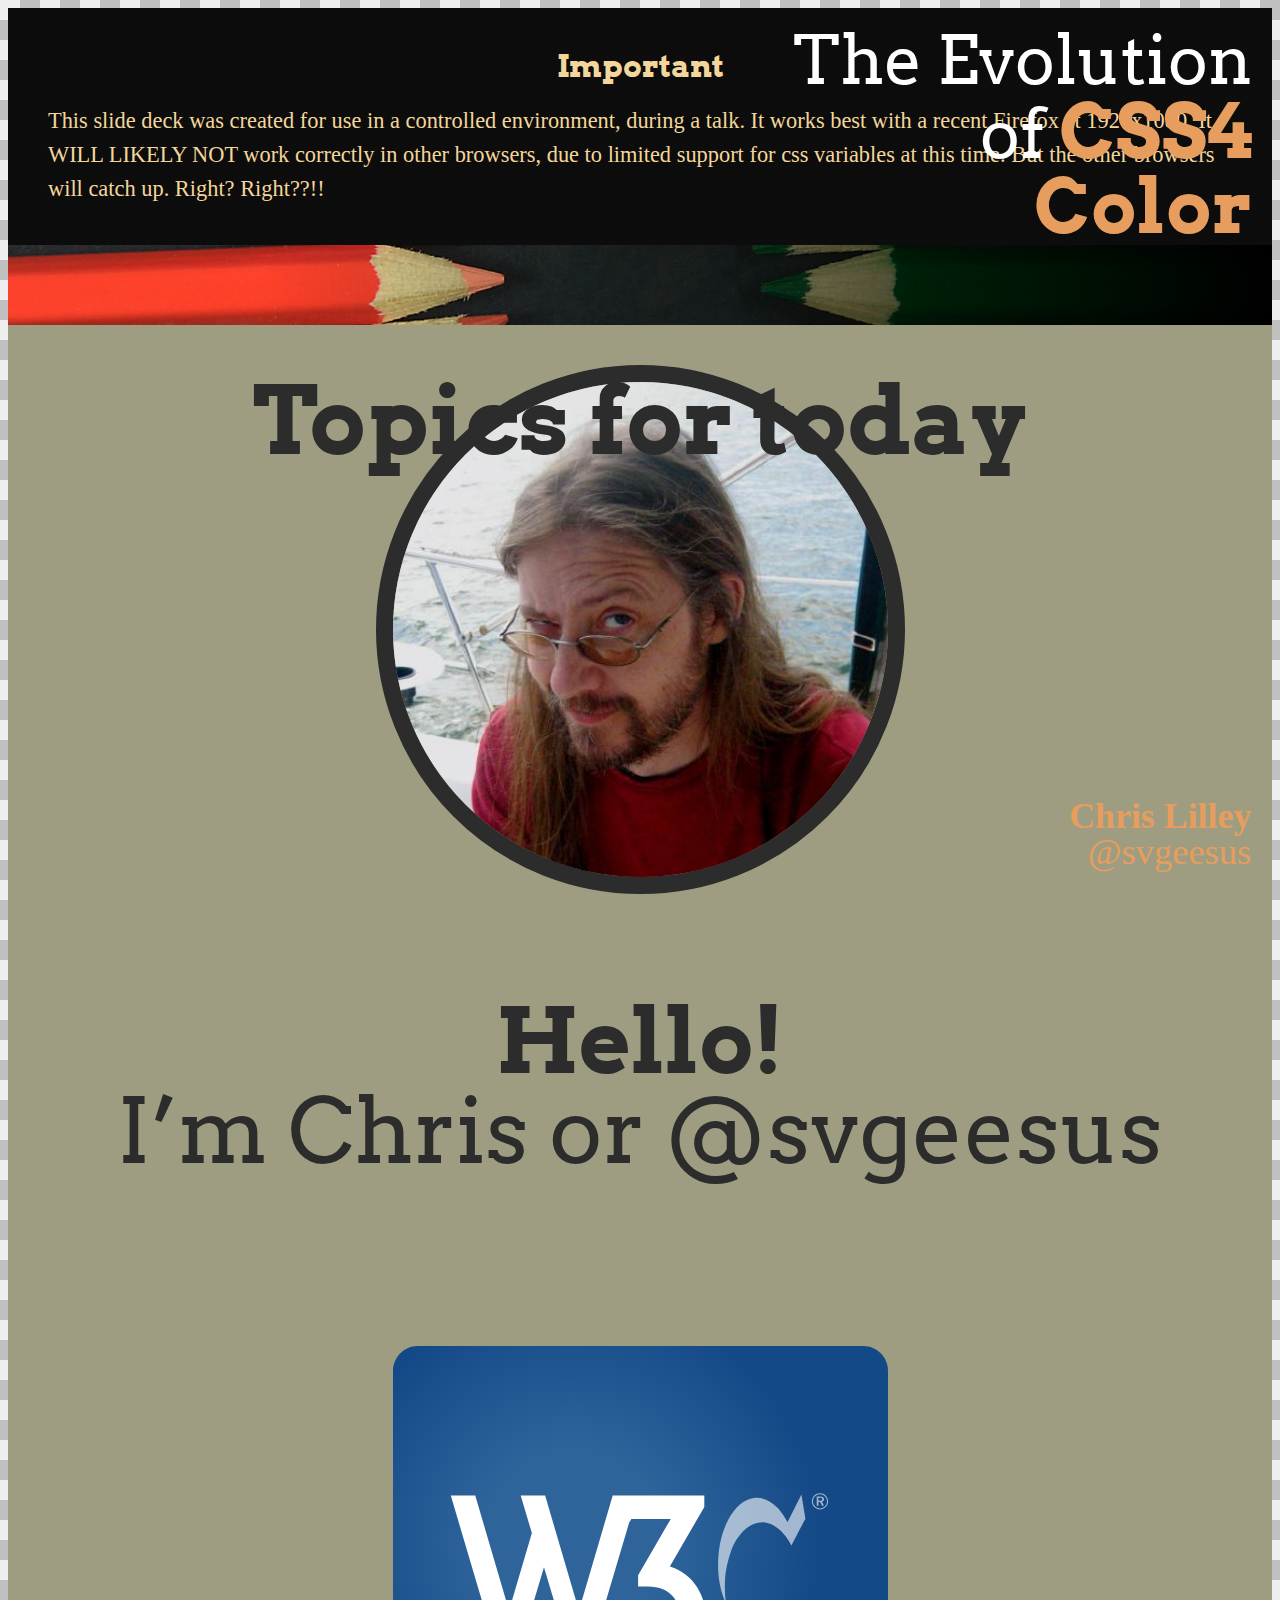
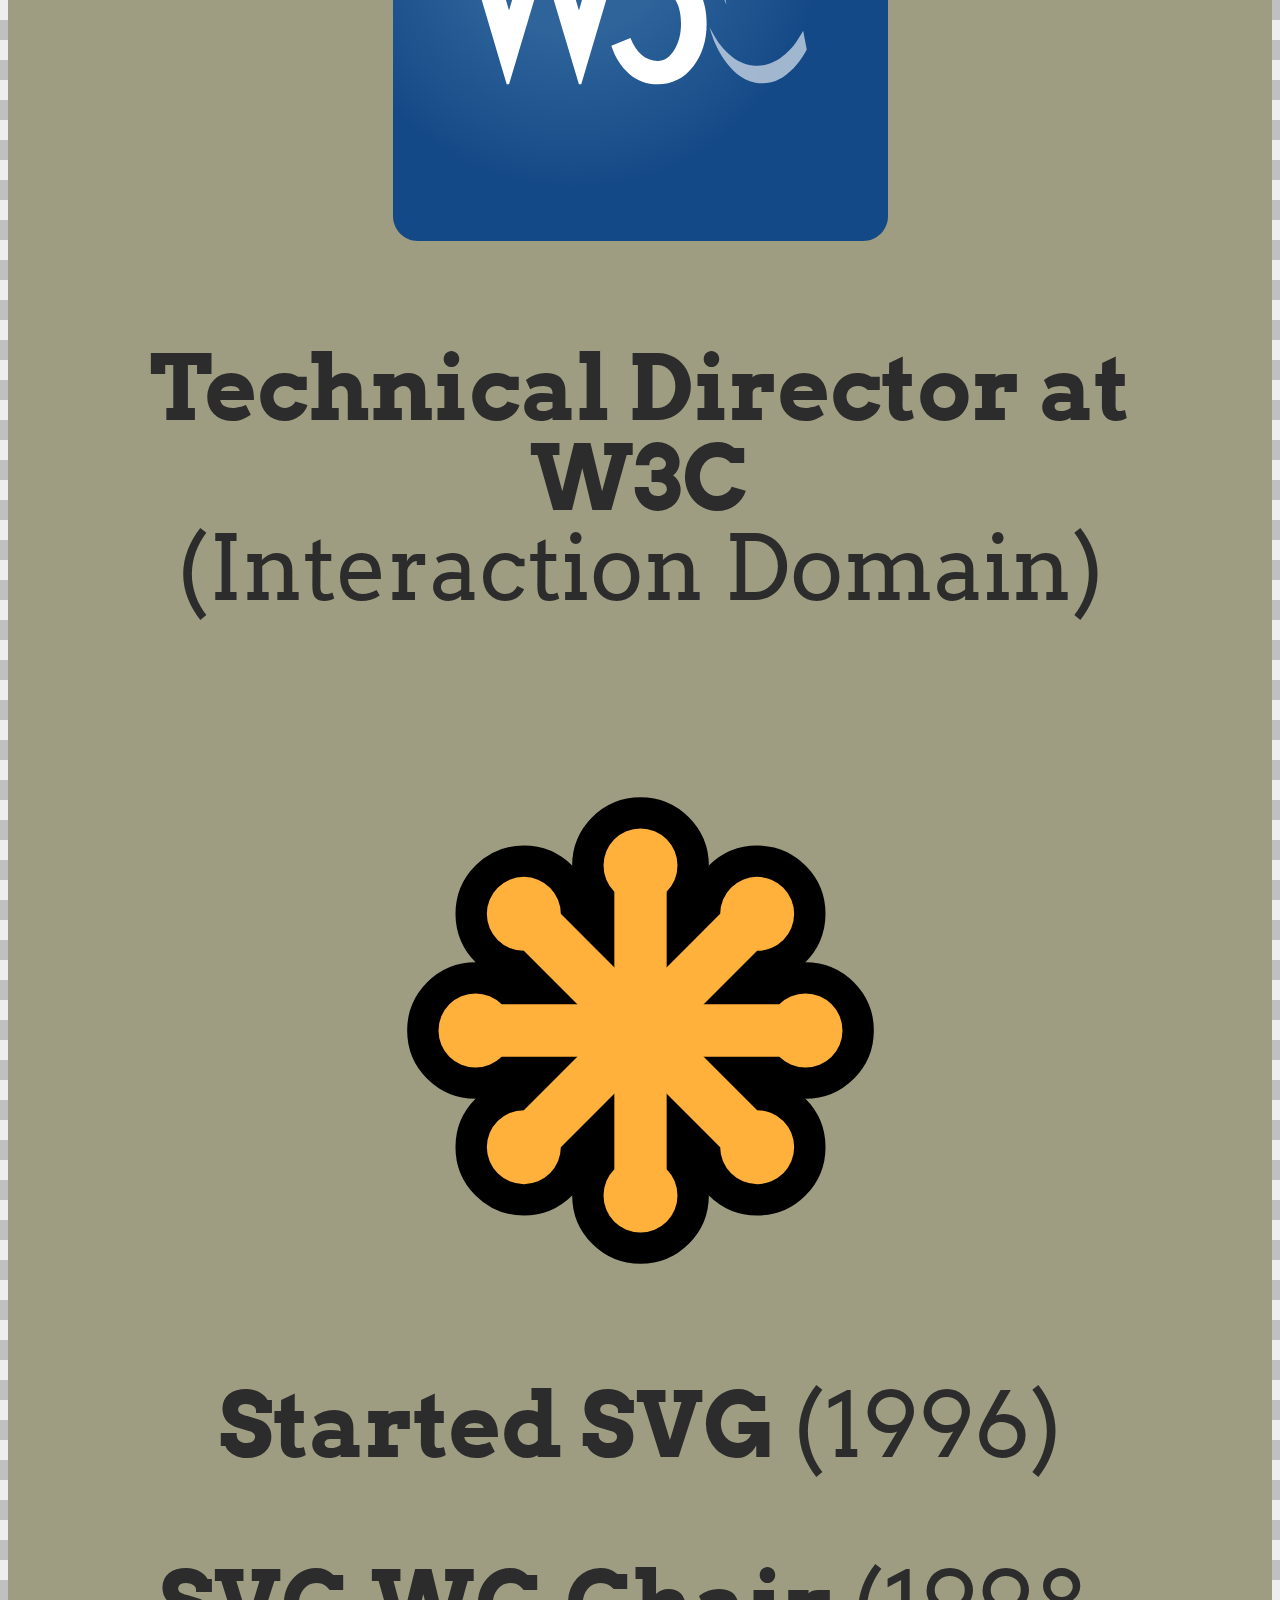
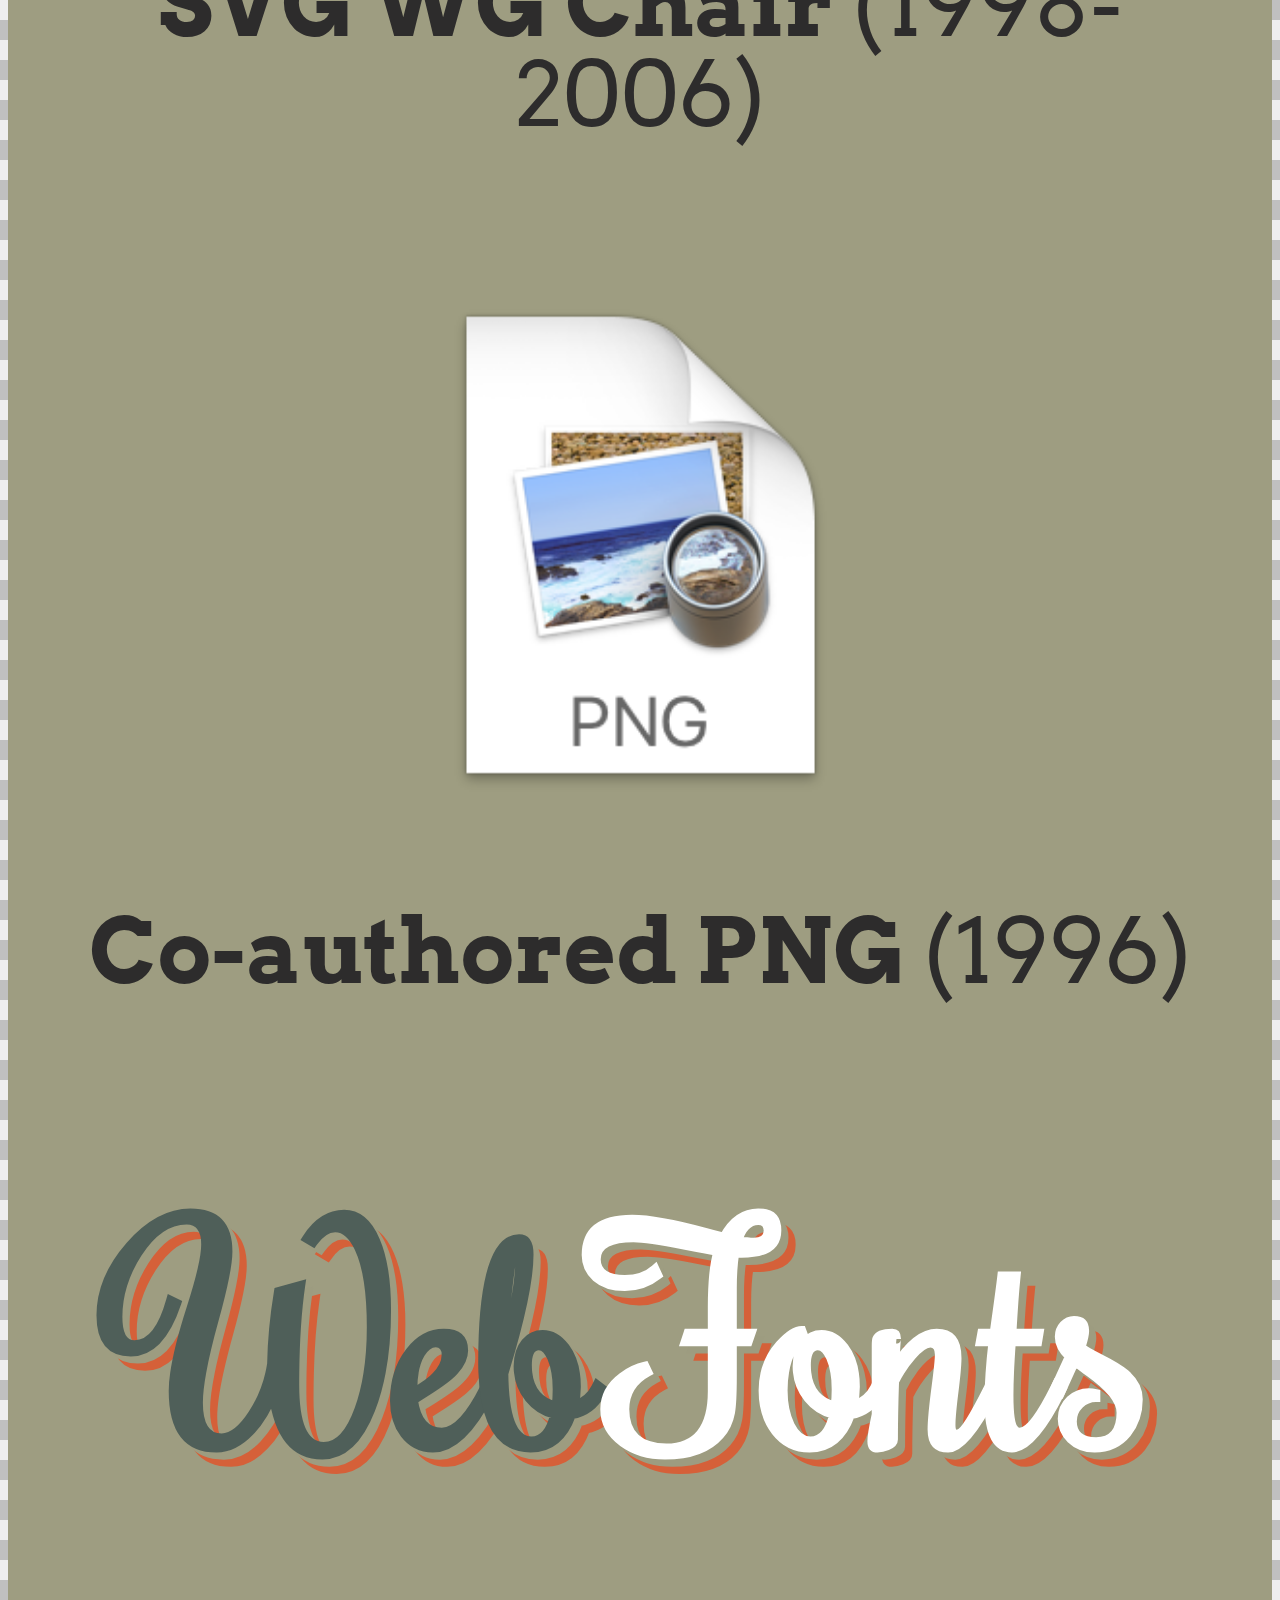
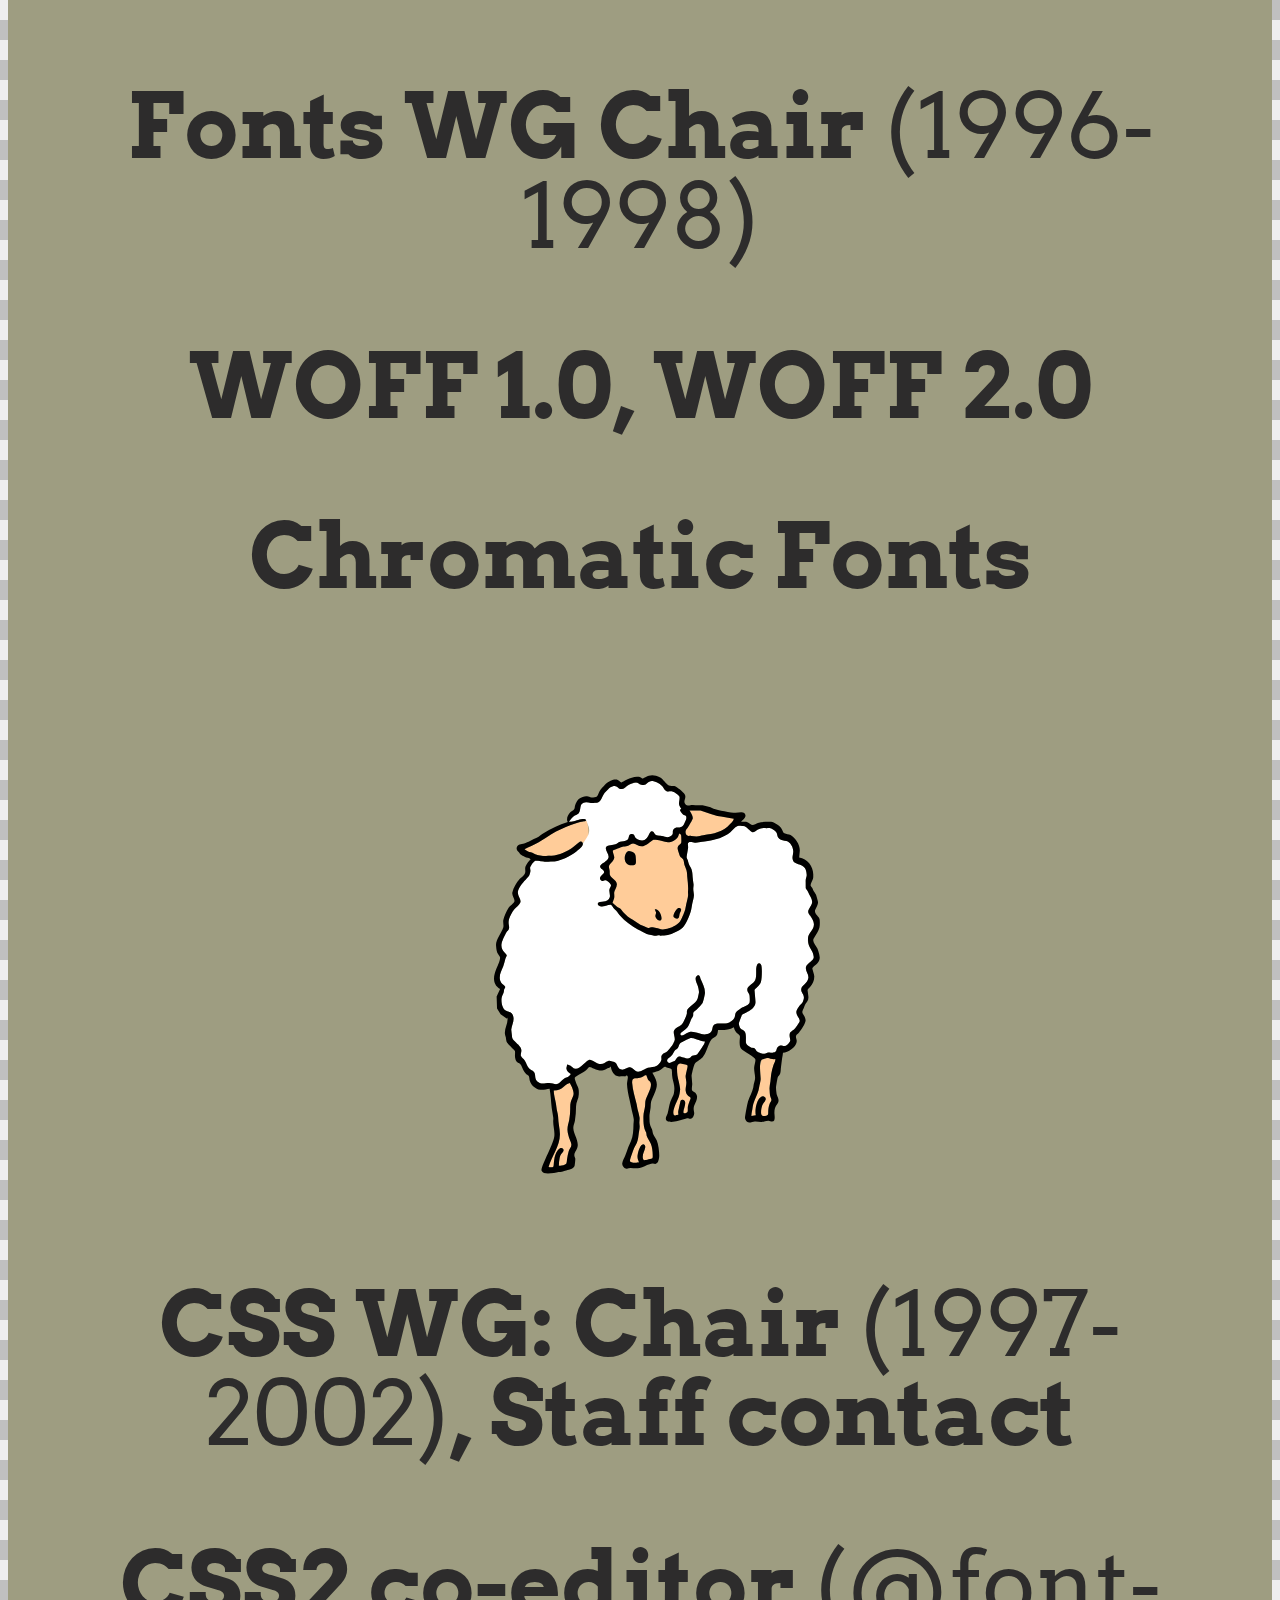
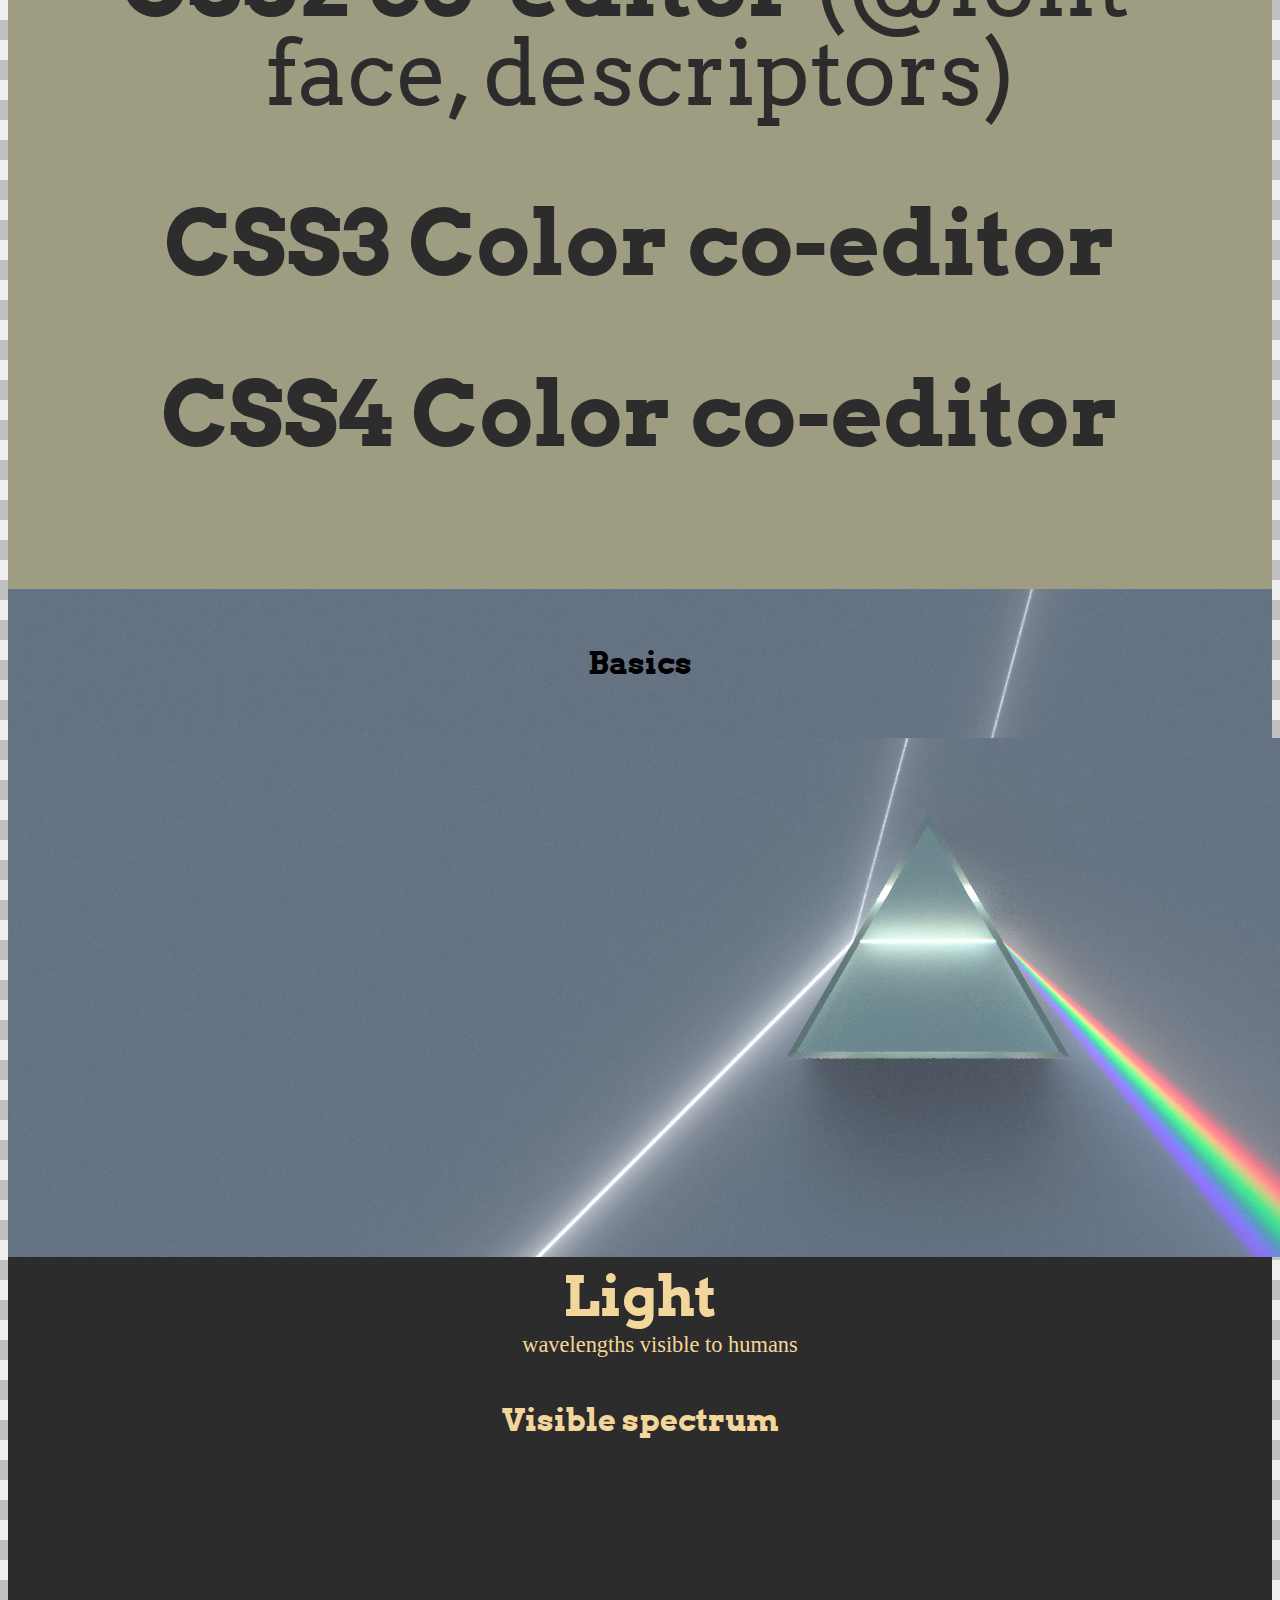
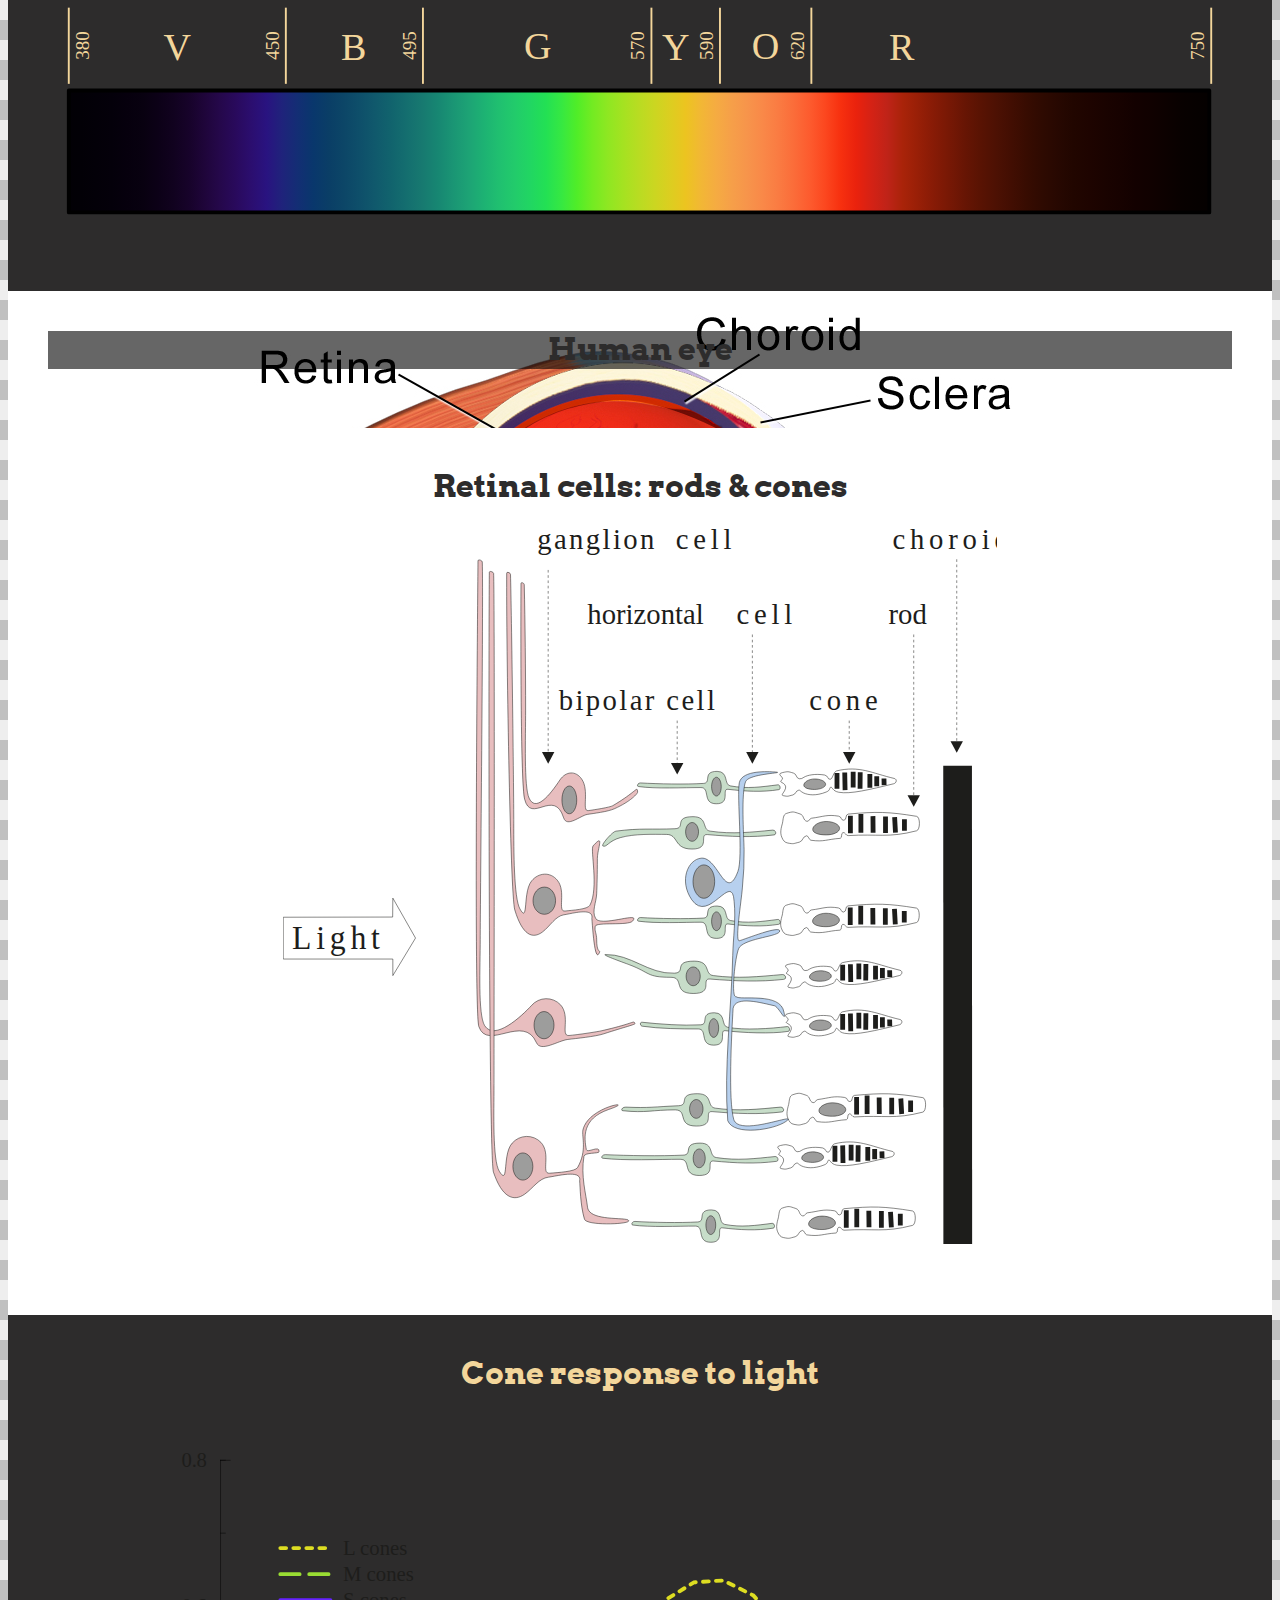
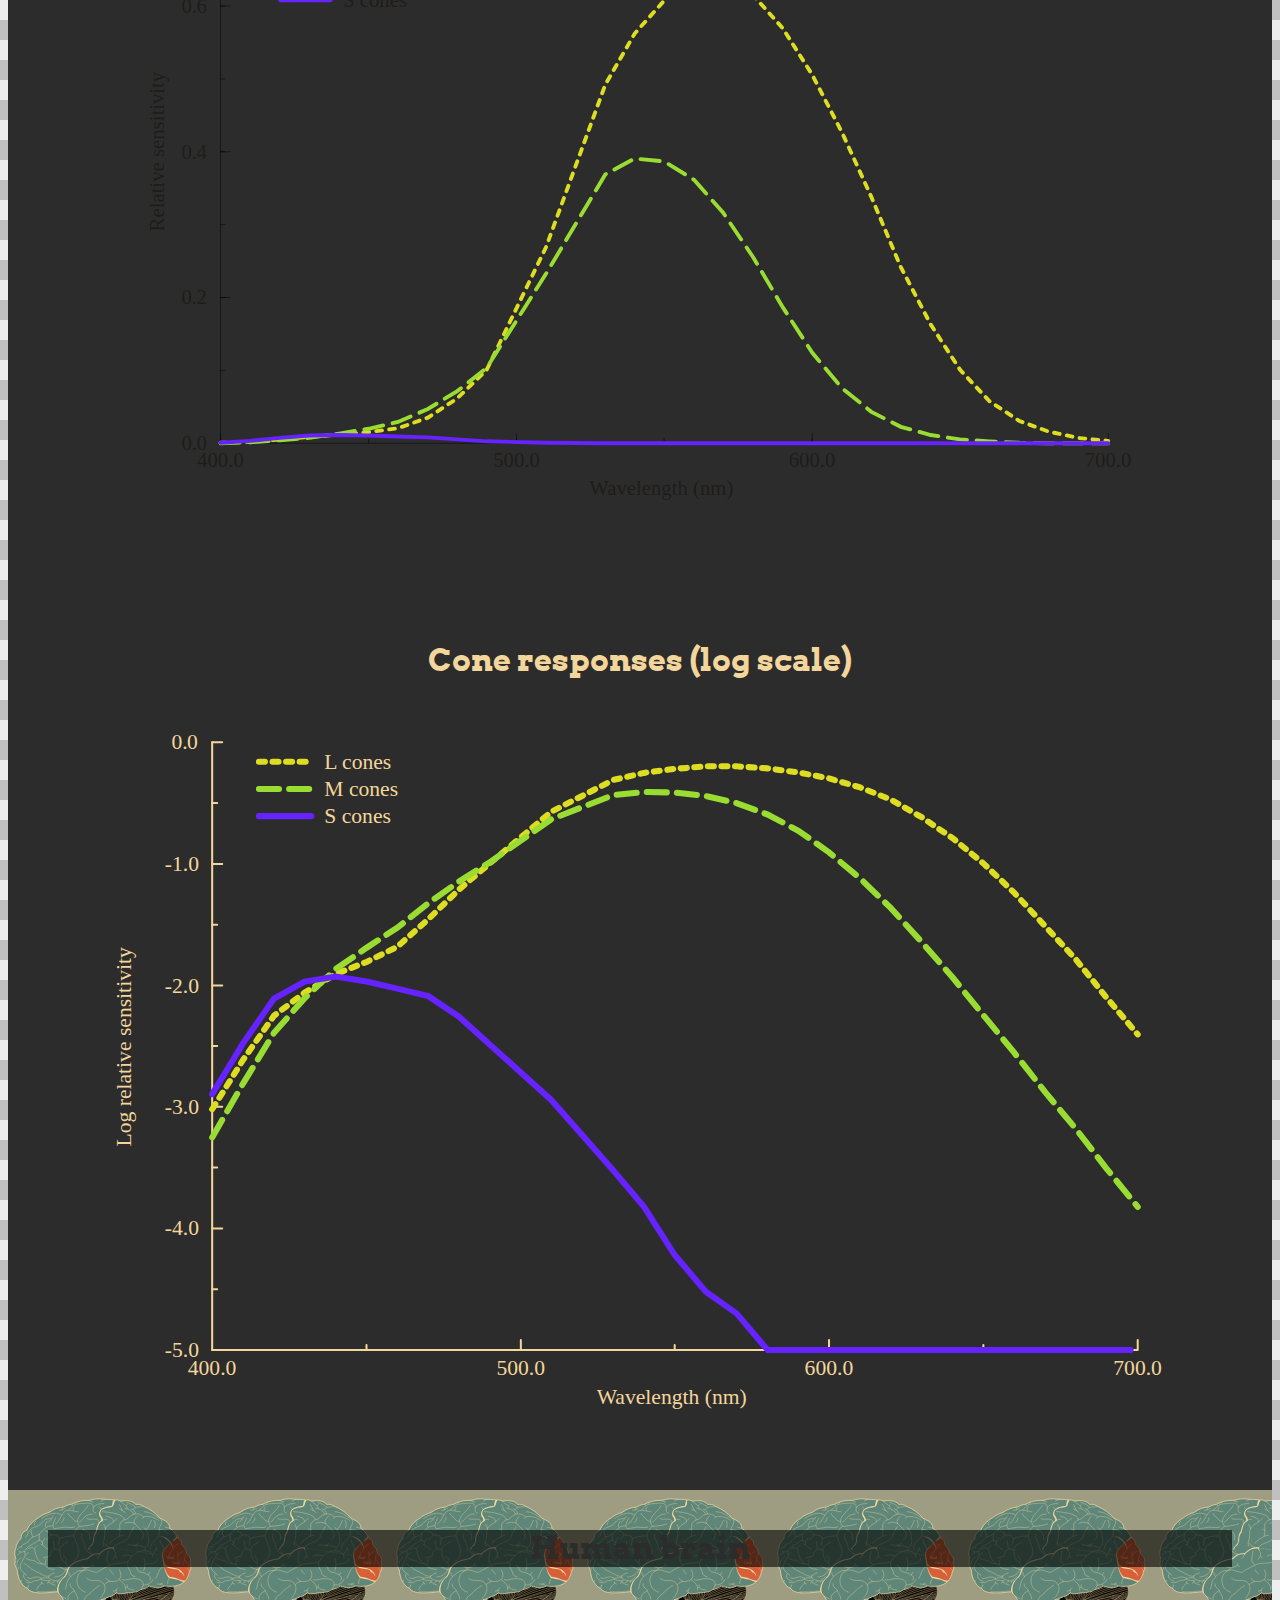
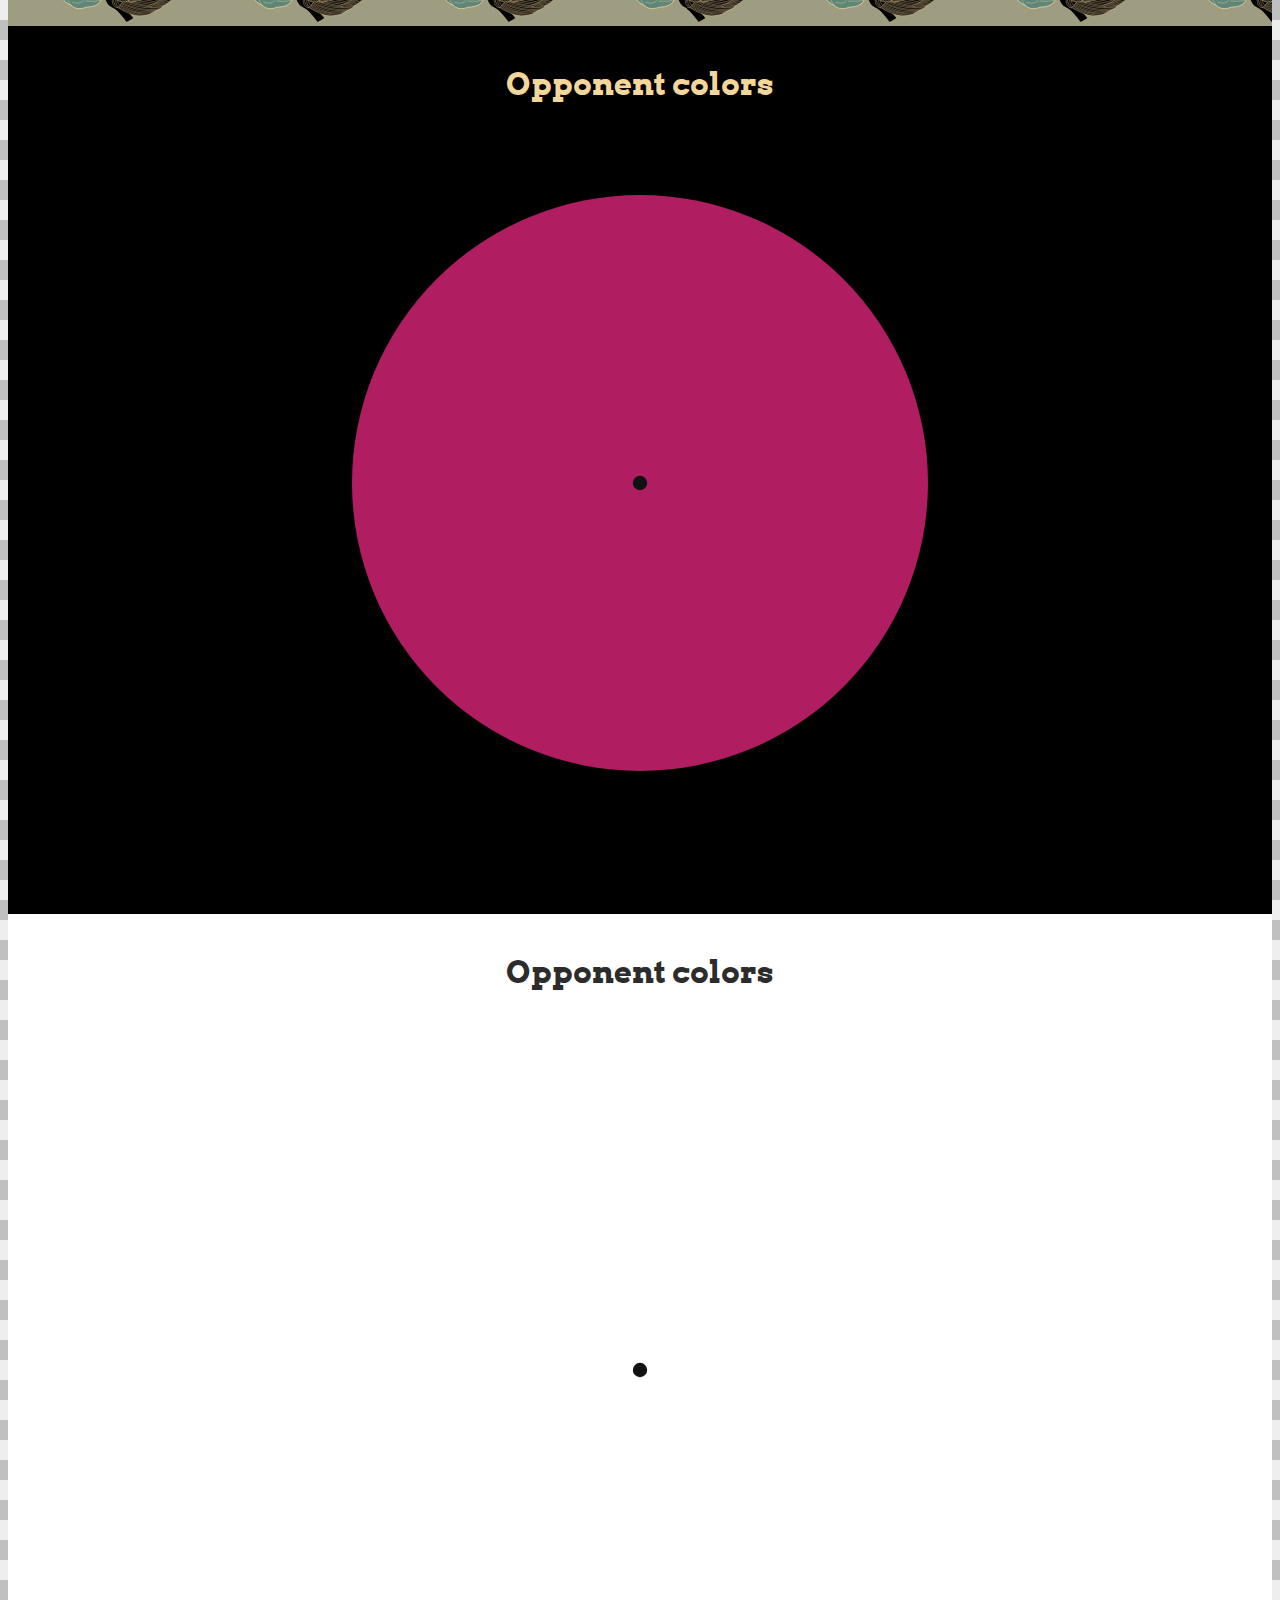
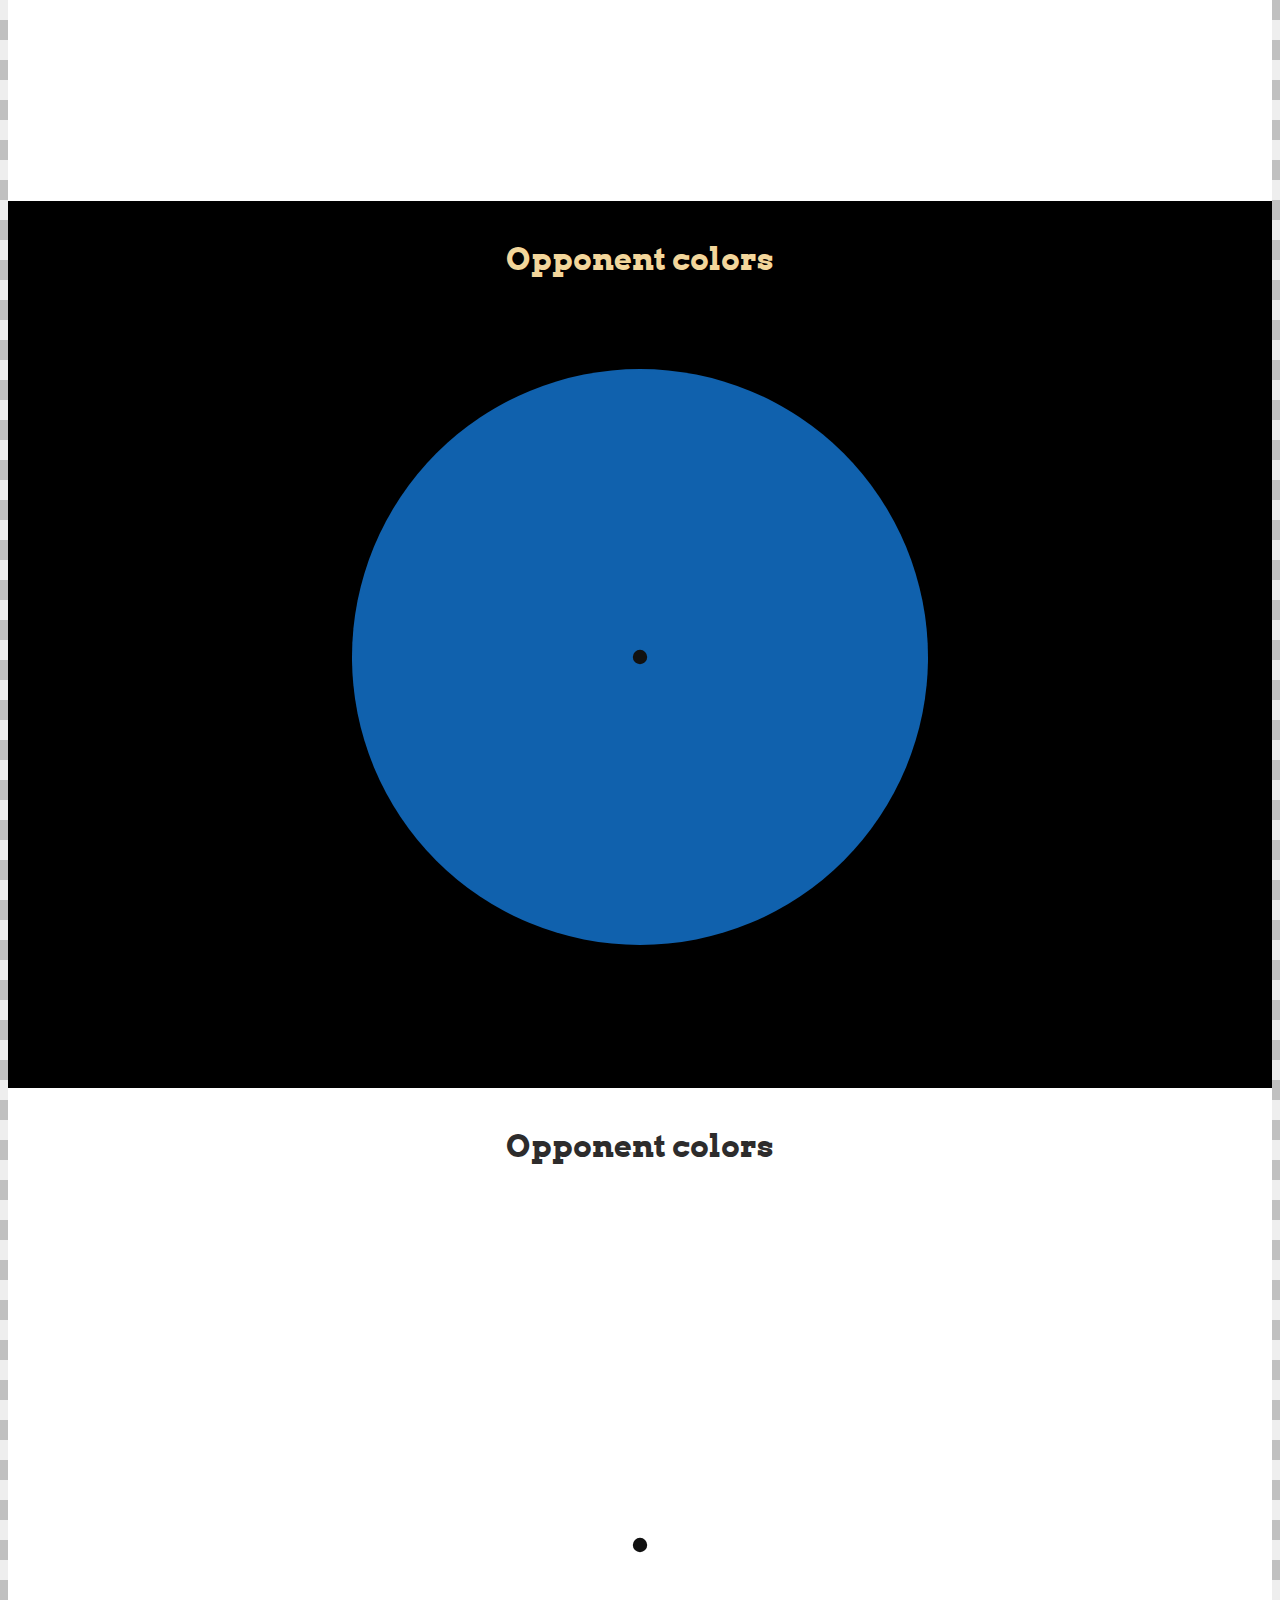
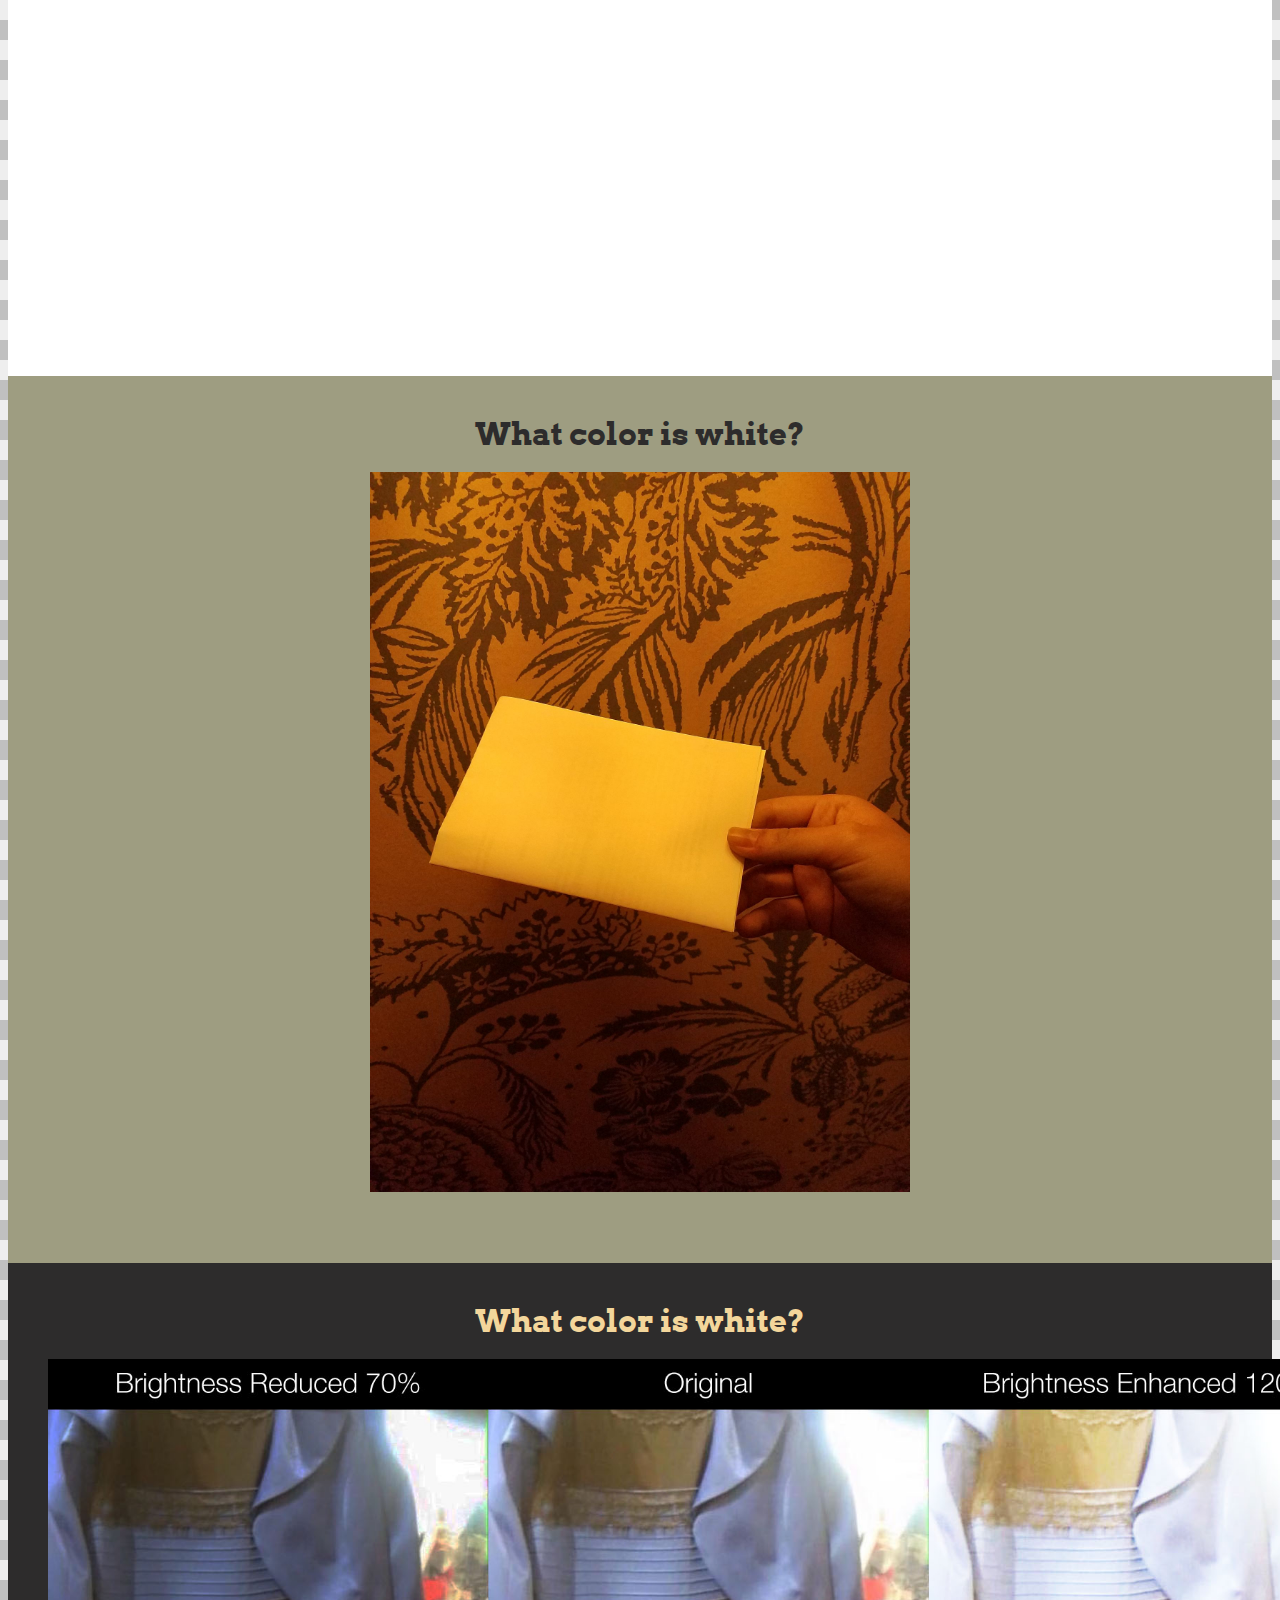
==== commit d4b3d5af: "split XYZ issues for clarity" ====
--- a/index.html
+++ b/index.html
@@ -119,88 +119,87 @@
 
         <section class="slide dark" id="retinal-response">
             <h1>Cone response to light</h1>
-            <div class="figure>
-                <img src=" img/cones_norm_bolder.svg " alt="cone responses " style="height:80vh " />
-            </div>
-        </section>
-
-
-        <section class="slide dark " id="retinal-response-log ">
+            <div class="figure">
+                <img src="img/cones_norm_bolder.svg" alt="cone responses" style="height:80vh" />
+            </div>
+        </section>
+
+
+        <section class="slide dark" id="retinal-response-log">
             <h1>Cone responses (log scale)</h1>
-            <div class="figure ">
-                <img src="img/cones_log.svg " alt="cone responses " style="height:80vh " />
-            </div>
-        </section>
-
-        <section class="image slide bottom-heavy " style="background-image: url(img/Gray728.svg); " id="brain ">
+            <div class="figure">
+                <img src="img/cones_log.svg" alt="cone responses" style="height:80vh" />
+            </div>
+        </section>
+
+        <section class="image slide bottom-heavy" style="background-image: url(img/Gray728.svg);" id="brain">
             <h1>Human brain</h1>
         </section>
 
         <!-- as an example of how the retina processes things -->
-        <section class="slide dark black " id="opponent ">
+        <section class="slide dark black" id="opponent">
             <h1>Opponent colors</h1>
-            <!--Bright reddish shape with black focussing dot, change to white, people see the opponent color. Do again with bright yellow. Explain how there is no reddish-green or bluish-yellow. Maybe split to two slides, second one with gradients?-->
-            <div class="figure ">
-                <img class="split-image " src="img/lab-40-50-0.svg " style="height:80vh " />
-            </div>
-        </section>
-
-        <section class="slide white " id="opponent2 ">
+            <div class="figure">
+                <img class="split-image" src="img/lab-40-50-0.svg" style="height:80vh" />
+            </div>
+        </section>
+
+        <section class="slide white" id="opponent2">
             <h1>Opponent colors</h1>
-            <div class="figure ">
-                <img class="split-image " src="img/dot.svg " style="height:80vh " />
-            </div>
-        </section>
-
-        <section class="slide dark black " id="opponent3 ">
+            <div class="figure">
+                <img class="split-image" src="img/dot.svg" style="height:80vh" />
+            </div>
+        </section>
+
+        <section class="slide dark black" id="opponent3">
             <h1>Opponent colors</h1>
-            <div class="figure ">
-                <img class="split-image " src="img/lab-40-0--48.svg " style="height:80vh " />
-            </div>
-        </section>
-
-        <section class="slide white " id="opponent4 ">
+            <div class="figure">
+                <img class="split-image" src="img/lab-40-0--48.svg" style="height:80vh" />
+            </div>
+        </section>
+
+        <section class="slide white" id="opponent4">
             <h1>Opponent colors</h1>
-            <div class="figure ">
-                <img class="split-image " src="img/dot.svg " style="height:80vh " />
-            </div>
-        </section>
-
-        <section class="slide " id="white-adapt ">
+            <div class="figure">
+                <img class="split-image" src="img/dot.svg" style="height:80vh" />
+            </div>
+        </section>
+
+        <section class="slide" id="white-adapt">
             <!-- as example of how the brain processes things -->
             <h1>What color is white?</h1>
-            <div class="figure ">
-                <img src="img/tungsten.jpg " alt="white paper under tungsten light " style="height: 80vh " />
-            </div>
-        </section>
-
-        <section class="slide dark " id="white-adapt-viral ">
+            <div class="figure">
+                <img src="img/tungsten.jpg" alt="white paper under tungsten light" style="height: 80vh" />
+            </div>
+        </section>
+
+        <section class="slide dark" id="white-adapt-viral">
             <!-- as example of how the brain processes things -->
             <h1>What color is white?</h1>
-            <div class="figure ">
-                <img src="img/dress-blue-black-white-gold.jpg " alt="the famous dress " style="height: 80vh " />
-            </div>
-        </section>
-
-
-        <section class="dark slide definition " id="colordef ">
+            <div class="figure">
+                <img src="img/dress-blue-black-white-gold.jpg" alt="the famous dress" style="height: 80vh" />
+            </div>
+        </section>
+
+
+        <section class="dark slide definition" id="colordef">
             <dl>
                 <dt>Color</dt>
                 <!-- human is implied from earlier -->
-                <dd style="margin-left:20%; margin-right:20% ">a <strong>subjective sensation</strong> in the <em> brain</em> caused by <em>visible light</em> acting on the <em> eye</em></dd>
+                <dd style="margin-left:20%; margin-right:20%">a <strong>subjective sensation</strong> in the <em> brain</em> caused by <em>visible light</em> acting on the <em> eye</em></dd>
             </dl>
         </section>
 
-        <section class="slide " id="whaaaat ">
+        <section class="slide" id="whaaaat">
             <h1>Whaaaat?</h1>
-            <div class="delayed ">
+            <div class="delayed">
                 <p>Color is all subjective?</p>
             </div>
-            <div class="delayed ">
-                <p>So we need, like, spectral data! <span class="delayed ">And electrodes in the brain 
-                    and and and</span> <em class="delayed ">(collapses, sobbing)</em></p>
-            </div>
-            <div class="delayed " style="color:--orange ">
+            <div class="delayed">
+                <p>So we need, like, spectral data! <span class="delayed">And electrodes in the brain 
+                    and and and</span> <em class="delayed">(collapses, sobbing)</em></p>
+            </div>
+            <div class="delayed" style="color:--orange">
                 <p>Science to the rescue!</p>
             </div>
         </section>
@@ -209,27 +208,27 @@
         <!-- end of basics -->
 
         <section>
-            <header class="image slide " style="background-image: url(img/Quantum_Dots.jpg); " id="measurement ">
+            <header class="image slide" style="background-image: url(img/Quantum_Dots.jpg);" id="measurement">
                 <h1>Measurement</h1>
             </header>
 
-            <section class="slide dark " id="spectra ">
+            <section class="slide dark" id="spectra">
                 <h1>Spectral measurement</h1>
-                <div class="figure ">
-                    <img src="img/fluor_spectrum.svg " alt="luminous efficiency function " style="height:80vh " />
+                <div class="figure">
+                    <img src="img/fluor_spectrum.svg" alt="luminous efficiency function" style="height:80vh" />
                 </div>
             </section>
 
-            <section class="slide dark " id="lumious-efficiency ">
+            <section class="slide dark" id="lumious-efficiency">
                 <h1>Brightness varies by wavelength</h1>
-                <div class="figure ">
-                    <img src="img/vvdash.svg " alt="luminous efficiency function " style="height:80vh " />
+                <div class="figure">
+                    <img src="img/vvdash.svg" alt="luminous efficiency function" style="height:80vh" />
                 </div>
             </section>
 
-            <section class="slide " data-import="retinal-response "></section>
-
-            <section class="slide dark definition " id="nonspectral-match ">
+            <section class="slide" data-import="retinal-response"></section>
+
+            <section class="slide dark definition" id="nonspectral-match">
                 <dl>
                     <dt>Visual match</dt>
                     <dd>Two colors that <em>look identical</em> can have <strong>wildly different spectra</strong></dd>
@@ -237,100 +236,110 @@
             </section>
 
             <!-- omit, figure broken, not clear why. re-do from mixerm.eps 
-            <section class="slide white " id="colmatch ">
+            <section class="slide white" id="colmatch">
                 <h1>Color matching</h1>
-                <div class="figure ">
-                    <img src="img/mixerm-oneside.svg " alt="color mixing " style="height:80vh " />
+                <div class="figure">
+                    <img src="img/mixerm-oneside.svg" alt="color mixing" style="height:80vh" />
                 </div>
             </section>
             -->
 
-            <section class="slide white " id="colmatch2 ">
+            <section class="slide white" id="colmatch2">
 
                 <h1>Color matching</h1>
 
-                <div class="figure ">
-                    <img src="img/mixerm.svg " alt="color mixing " style="height:80vh " />
+                <div class="figure">
+                    <img src="img/mixerm.svg" alt="color mixing" style="height:80vh" />
                 </div>
             </section>
 
-            <section class="slide dark definition " id="trichromatic ">
-                <dl>
-                    <dt>Color</dt>
+            <section class="slide dark definition" id="trichromatic">
+                <dl>
+                    <dt>Matching color</dt>
                     <dd>Can be defined with just <strong>three numbers</strong>. Full <em>spectral data</em> is not needed.</dd>
                 </dl>
             </section>
 
-            <section class="slide dark definition " id="XYZ ">
+            <section class="slide dark definition" id="XYZ">
                 <dl>
                     <dt>CIE XYZ</dt>
-                    <dd class="delayed ">Gets rid of the <em>negative numbers</em></dd>
-                    <dd class="delayed ">Y is the <em>luminance</em></dd>
-                    <dd class="delayed "><strong>Additive</strong> colorspace</dd>
-                </dl>
-            </section>
-
-
-
-            <section class="slide dark split-definition " id="XYZissues ">
+                    <dd class="delayed">Gets rid of the <em>negative numbers</em></dd>
+                    <dd class="delayed">Y is the <em>luminance</em></dd>
+                    <dd class="delayed"><strong>Additive</strong> colorspace</dd>
+                </dl>
+            </section>
+
+            <!-- ? image slide with two stage lights, to talk about predicting color mixtures -->
+
+            <section class="slide dark split-definition" id="XYZissues">
                 <!-- 
                   Luminance gradient, showing colors bunched up. Does not account for white adaptation. Opponent colors hard to see. Absolute values awkward. Not perceptually uniform.-->
-                <img class="split-image " src="img/Y-gradient.svg " alt="Luminance gradient " />
-                <dl class="delayed-children ">
+                <img class="split-image" src="img/Y-gradient.svg" alt="Luminance gradient" />
+                <dl class="delayed-children">
                     <dt>XYZ issues</dt>
                     <dd>Not <strong>perceptually uniform</strong></dd>
-                    <dd><strong>White adaptation</strong> not handled</dd>
-                </dl>
-            </section>
+                </dl>
+            </section>
+
+            <section class="slide dark definition" id="XYZissues2">
+                <!-- 
+                  Luminance gradient, showing colors bunched up. Does not account for white adaptation. Opponent colors hard to see. Absolute values awkward. Not perceptually uniform.-->
+                <dl>
+                    <dt>XYZ issues</dt>
+                    <dd class="delayed"><strong>White adaptation</strong> not handled</dd>
+                </dl>
+            </section>
+
+            <section class="slide" data-import="white-adapt"></section>
 
             <!-- end of measurement section -->
         </section>
 
         <section>
-            <header class="image slide " style="background-image: url(img/Cielab-circle.png); " id="cielab ">
+            <header class="image slide" style="background-image: url(img/Cielab-circle.png);" id="cielab">
                 <h1>CIE Lab</h1>
             </header>
 
-            <section class="slide " id="CIE-L ">
+            <section class="slide" id="CIE-L">
                 <h1>CIE Lightness (L)</h1>
-                <p style="margin-top: 18vh; margin-left:auto; margin-right: auto; text-align: center; ">
-                    <img src="img/L-gradient.svg " alt="Luminance scale " style="width:90vw " />
+                <p style="margin-top: 18vh; margin-left:auto; margin-right: auto; text-align: center;">
+                    <img src="img/L-gradient.svg" alt="Luminance scale" style="width:90vw" />
                 </p>
             </section>
 
-            <section class="slide " id="CIE-Y ">
+            <section class="slide" id="CIE-Y">
                 <h1>CIE Luminance (Y)</h1>
-                <p style="margin-top: 18vh; margin-left:auto; margin-right: auto; text-align: center; ">
-                    <img src="img/Y-gradient.svg " alt="Luminance scale " style="width:90vw " />
+                <p style="margin-top: 18vh; margin-left:auto; margin-right: auto; text-align: center;">
+                    <img src="img/Y-gradient.svg" alt="Luminance scale" style="width:90vw" />
                 </p>
             </section>
 
-            <section class="slide dark " id="CIE-ab ">
+            <section class="slide dark" id="CIE-ab">
                 <h1>CIE a &amp; b</h1>
 
-                <p style="margin-top: 8vh; margin-left:auto; margin-right: auto; text-align: center; ">
-                    <img src="img/Lab-a.svg " alt="Lab a scale " style="width:80vw " />
-                    <img src="img/Lab-b.svg " alt="Lab b scale " style="width:80vw " />
+                <p style="margin-top: 8vh; margin-left:auto; margin-right: auto; text-align: center;">
+                    <img src="img/Lab-a.svg" alt="Lab a scale" style="width:80vw" />
+                    <img src="img/Lab-b.svg" alt="Lab b scale" style="width:80vw" />
 
                 </p>
             </section>
 
             <!-- add if time for diagram
-            <section class="slide incomplete " id="CIE-Lab ">
+            <section class="slide incomplete" id="CIE-Lab">
                 <h1>CIE Lab</h1>
                 <p>Diagram of 3D Lab</p>
             </section>
           -->
 
-            <section class="slide white " id="CIE-CH ">
+            <section class="slide white" id="CIE-CH">
                 <h1>CIE Hue, Chroma (LCH)</h1>
-                <p style="margin-left:auto; margin-right: auto; text-align: center; "><img src="img/Cielab-circle.png "></p>
-            </section>
-
-            <section class="slide " id="HSLvsLCH ">
+                <p style="margin-left:auto; margin-right: auto; text-align: center;"><img src="img/Cielab-circle.png"></p>
+            </section>
+
+            <section class="slide" id="HSLvsLCH">
                 <h1>What about HSL?</h1>
-                <p style="margin-left:auto; margin-right: auto; text-align: center; ">
-                    <img src="img/hsl.svg " alt="HSL diagram " style="height:80vh " />
+                <p style="margin-left:auto; margin-right: auto; text-align: center;">
+                    <img src="img/hsl.svg" alt="HSL diagram" style="height:80vh" />
                 </p>
                 <!-- look for better HSL diagram -->
             </section>
@@ -339,18 +348,18 @@
         </section>
 
         <section>
-            <header class="image white slide " style="background-image: url(img/Spyder4Elite_calibrating.jpg); background-position: 50% 50%; background-repeat: no-repeat " id="displays ">
+            <header class="image white slide" style="background-image: url(img/Spyder4Elite_calibrating.jpg); background-position: 50% 50%; background-repeat: no-repeat" id="displays">
                 <h1>Color displays</h1>
             </header>
 
-            <section class="slide dark definition " id="display-characterization ">
+            <section class="slide dark definition" id="display-characterization">
                 <dl>
                     <dt>Characterization</dt>
                     <dd><em>Measure the color</em> of <strong>red</strong>, <strong>green</strong> &amp; <strong>blue</strong> at <em>different levels</em> (0…255)</dd>
                 </dl>
             </section>
 
-            <section class="slide dark definition " id="display-calibration ">
+            <section class="slide dark definition" id="display-calibration">
                 <dl>
                     <dt>Calibration</dt>
                     <dd><em>Correct imbalances</em> to give <strong>neutral grays</strong>,
@@ -358,26 +367,26 @@
                 </dl>
             </section>
 
-            <section class="slide dark definition " id="display-gamut ">
+            <section class="slide dark definition" id="display-gamut">
                 <dl>
                     <dt>Gamut</dt>
                     <dd>The <em>range of colors</em> that can be <strong>correctly displayed</strong>.</dd>
                 </dl>
             </section>
 
-            <section class="slide dark gamut " id="sRGB-gamut ">
+            <section class="slide dark gamut" id="sRGB-gamut">
                 <h1>sRGB gamut</h1>
-                <iframe src="img/sRGB_x3d.html "></iframe>
-            </section>
-
-            <section class="slide dark gamut " id="mba-gamut ">
+                <iframe src="img/sRGB_x3d.html"></iframe>
+            </section>
+
+            <section class="slide dark gamut" id="mba-gamut">
                 <h1>2013 MacBook Air</h1>
-                <iframe src="img/MBA2013.x3d.html "></iframe>
-            </section>
-
-            <section class="slide dark gamut p3 " id="dcip3-gamut ">
+                <iframe src="img/MBA2013.x3d.html"></iframe>
+            </section>
+
+            <section class="slide dark gamut p3" id="dcip3-gamut">
                 <h1>DCI P3 gamut</h1>
-                <iframe src="img/dcip3_x3d.html "></iframe>
+                <iframe src="img/dcip3_x3d.html"></iframe>
             </section>
 
             <!-- slide here saying, as long as the desired color is in gamut it can be produced. But different displays produce different colors for the same rgb values. 
@@ -390,11 +399,11 @@
         <!-- end of displays section -->
 
         <section>
-            <header class="image white slide " style="background-image: url(img/4screens.svg); background-position: 50% 50%; background-repeat: no-repeat " id="cmyk ">
+            <header class="image white slide" style="background-image: url(img/4screens.svg); background-position: 50% 50%; background-repeat: no-repeat" id="cmyk">
                 <h1>CMYK</h1>
             </header>
 
-            <section class="slide dark definition " id="print-characterization ">
+            <section class="slide dark definition" id="print-characterization">
                 <dl>
                     <dt>Characterization</dt>
                     <dd><em>Measure the color</em> of <em>many hundreds 
@@ -404,11 +413,11 @@
                 </dl>
             </section>
 
-            <section class="slide image " style="background-image: url(img/patches.jpg); ">
+            <section class="slide image" style="background-image: url(img/patches.jpg);">
                 <h1>Color patches</h1>
             </section>
 
-            <section class="slide dark definition " id="print-calibration ">
+            <section class="slide dark definition" id="print-calibration">
                 <dl>
                     <dt>Calibration</dt>
                     <dd>Given a color, do <em>4D interpolation</em> on the <strong>nearest measured patch values</strong>.
@@ -417,7 +426,7 @@
                 </dl>
             </section>
 
-            <section class="slide dark definition " id="ICC-profiles ">
+            <section class="slide dark definition" id="ICC-profiles">
                 <dl>
                     <dt>ICC profiles</dt>
                     <dd>Store the <em>measured data</em> of a device, allowing
@@ -430,52 +439,52 @@
         <!-- end of cmyk section -->
 
         <section>
-            <header class="image white slide " style="background-image: url(img/woolly.svg); " id="css4color ">
+            <header class="image white slide" style="background-image: url(img/woolly.svg);" id="css4color">
                 <h1>CSS4 Color</h1>
             </header>
 
             <!-- slide here saying, in css4 we can now specify the exact color we want and, if the device can do it, it will be done. -->
 
-            <section class="slide " id="css4color-lab ">
+            <section class="slide" id="css4color-lab">
                 <h1>Lab in CSS Color 4</h1>
-                <pre style="margin-top:12vh "><code class="language-css " >background: lab(50 0 0);
+                <pre style="margin-top:12vh"><code class="language-css" >background: lab(50 0 0);
 border-color: lab(65 46 -8, 50%);
 color: lab(32 -24.8 14.23, 1, #F06);</code></pre>
             </section>
 
-            <section class="slide " id="css4color-lch ">
+            <section class="slide" id="css4color-lch">
                 <h1>LCH in CSS Color 4</h1>
-                <pre style="margin-top:12vh "><code class="language-css ">background: lch(50 0 0);
+                <pre style="margin-top:12vh"><code class="language-css">background: lch(50 0 0);
 border-color: lch(65 30 180, 50%);
 color: lch(32 14.23 45, 1, #F06);</code></pre>
             </section>
 
-            <section class="slide " id="css4color-icc1 ">
+            <section class="slide" id="css4color-icc1">
                 <h1>ICC Color in CSS Color 4</h1>
                 <p>Predefined <strong>dci-p3</strong> and <strong>rec2020</strong> wide gamut RGB spaces</p>
-                <pre style="margin-top:12vh "><code class="language-css ">background: color(dci-p3, 255 0 127);
+                <pre style="margin-top:12vh"><code class="language-css">background: color(dci-p3, 255 0 127);
 background: color(dci-p3, 64 48 96, 33%);</code></pre>
-                <p class="delayed " style="margin-top:2em ">Media Queries 4 can check for DCI P3 support</p>
-            </section>
-
-            <section class="slide " id="css4color-icc2 ">
+                <p class="delayed" style="margin-top:2em">Media Queries 4 can check for DCI P3 support</p>
+            </section>
+
+            <section class="slide" id="css4color-icc2">
                 <h1>CMYK: ICC Color in CSS Color 4</h1>
                 <p>At-rule (like <em>@font-face</em>) points to ICC profile</p>
-                <pre style="margin-top:12vh "><code class="language-css ">background: color(foo, 0 206 190 77); 
+                <pre style="margin-top:12vh"><code class="language-css">background: color(foo, 0 206 190 77); 
 @color-profile foo {
     src: url('http://example.org/fooprinter-coated.icc');
 }</code></pre>
             </section>
 
 
-            <section class="slide split-definition " id="caniuse ">
+            <section class="slide split-definition" id="caniuse">
                 <h1>Can I use it?</h1>
-                <dl class="delayed ">
+                <dl class="delayed">
                     <dt>No.</dt>
                     <dd>This is <em>not</em> in the browsers yet</dd>
                 </dl>
 
-                <dl class="delayed ">
+                <dl class="delayed">
                     <dt>Shhhh!!!</dt>
                     <dd><strong>First Public Working Draft</strong>, Tues 5 July 2016 </dd>
                 </dl>
@@ -484,50 +493,50 @@
 
 
             <!--
-            <section class="slide credits " id="image-credits ">
+            <section class="slide credits" id="image-credits">
                 <h1>Image credits</h1>
                 <dl>
-                    <dt><a href="https://www.flickr.com/photos/davepc/6883820262/ ">Typography I/Helvetica</a></dt>
+                    <dt><a href="https://www.flickr.com/photos/davepc/6883820262/">Typography I/Helvetica</a></dt>
                     <dd>David Costa, cc-by-nc</dd>
-                    <dt><a href="https://www.flickr.com/photos/fontshop/4134128747/ ">Periodic Table of Font Elements 1.1</a></dt>
+                    <dt><a href="https://www.flickr.com/photos/fontshop/4134128747/">Periodic Table of Font Elements 1.1</a></dt>
                     <dd>FontShop, cc-by</dd>
-                    <dt><a href="https://www.flickr.com/photos/zachheller/5116640316/ ">Speedometer</a></dt>
+                    <dt><a href="https://www.flickr.com/photos/zachheller/5116640316/">Speedometer</a></dt>
                     <dd>Zach Heller, cc-by</dd>
-                    <dt><a href="https://www.flickr.com/photos/stinkiepinkie_infinity/2620802106/ ">Crystal Ball</a></dt>
+                    <dt><a href="https://www.flickr.com/photos/stinkiepinkie_infinity/2620802106/">Crystal Ball</a></dt>
                     <dd>Shawn Perez, cc-by</dd>
-                    <dt><a href="https://www.flickr.com/photos/jcolman/2794559035/ ">Wooden type blocks at Fremont indoor Sunday market</a></dt>
+                    <dt><a href="https://www.flickr.com/photos/jcolman/2794559035/">Wooden type blocks at Fremont indoor Sunday market</a></dt>
                     <dd>Jonathon Colman, cc-by-nc-nd</dd>
-                    <dt><a href="https://commons.wikimedia.org/wiki/File:12th-century_painters_-_Manuscript_of_Church_Law_-_WGA15726.jpg ">Manuscript of Church Law</a></dt>
+                    <dt><a href="https://commons.wikimedia.org/wiki/File:12th-century_painters_-_Manuscript_of_Church_Law_-_WGA15726.jpg">Manuscript of Church Law</a></dt>
                     <dd>Unknown Miniaturist, English (active 1120s in Canterbury). Public domain.</dd>
-                    <dt><a href="http://emojiparty.club ">Emoji Party</a></dt>
+                    <dt><a href="http://emojiparty.club">Emoji Party</a></dt>
                     <dd>Charlie Clarke (linked with an iframe)</dd>
                 </dl>
             </section>
             -->
 
-            <footer class="dark slide " id="goodbye ">
-                <img src="img/chris-av.jpg " alt="me "/>
+            <footer class="dark slide" id="goodbye">
+                <img src="img/chris-av.jpg" alt="me" />
                 <h1>Thank you!</h1>
                 <ul>
-                    <li><a href="mailto:chris@w3.org ">chris@w3.org</a></li>
-                    <li><a href="http://svgees.us ">svgees.us</a></li>
-                    <li><a href="http://twitter.com/svgeesus ">@svgeesus</a></li>
+                    <li><a href="mailto:chris@w3.org">chris@w3.org</a></li>
+                    <li><a href="http://svgees.us">svgees.us</a></li>
+                    <li><a href="http://twitter.com/svgeesus">@svgeesus</a></li>
                 </ul>
-                <p>Slides: <a href="https://github.com/svgeesus/evol-css4-color/ ">github.com/svgeesus/css4-color-talk/</a></p>
-                <p>Specification: <a href="https://drafts.csswg.org/css-color/ ">drafts.csswg.org/css-color/</a></p>
-                <p style="font-size: 50%; ">CSS Slideshow framework by Lea Verou: <a href="http://github.com/LeaVerou/CSSS ">github.com/LeaVerou/CSSS</a></p>
+                <p>Slides: <a href="https://github.com/svgeesus/evol-css4-color/">github.com/svgeesus/css4-color-talk/</a></p>
+                <p>Specification: <a href="https://drafts.csswg.org/css-color/">drafts.csswg.org/css-color/</a></p>
+                <p style="font-size: 50%;">CSS Slideshow framework by Lea Verou: <a href="http://github.com/LeaVerou/CSSS">github.com/LeaVerou/CSSS</a></p>
             </footer>
 
 
 
-            <script src="../csss/slideshow.js "></script>
-            <script src="prism.js "></script>
-            <script src="../csss/plugins/css-edit.js "></script>
-            <script src="../csss/plugins/css-snippets.js "></script>
-            <script src="../csss/plugins/css-controls.js "></script>
-            <script src="../incrementable/incrementable.js "></script>
-
-            <script src="talk.js "></script>
+            <script src="../csss/slideshow.js"></script>
+            <script src="prism.js"></script>
+            <script src="../csss/plugins/css-edit.js"></script>
+            <script src="../csss/plugins/css-snippets.js"></script>
+            <script src="../csss/plugins/css-controls.js"></script>
+            <script src="../incrementable/incrementable.js"></script>
+
+            <script src="talk.js"></script>
 
 </body>
 
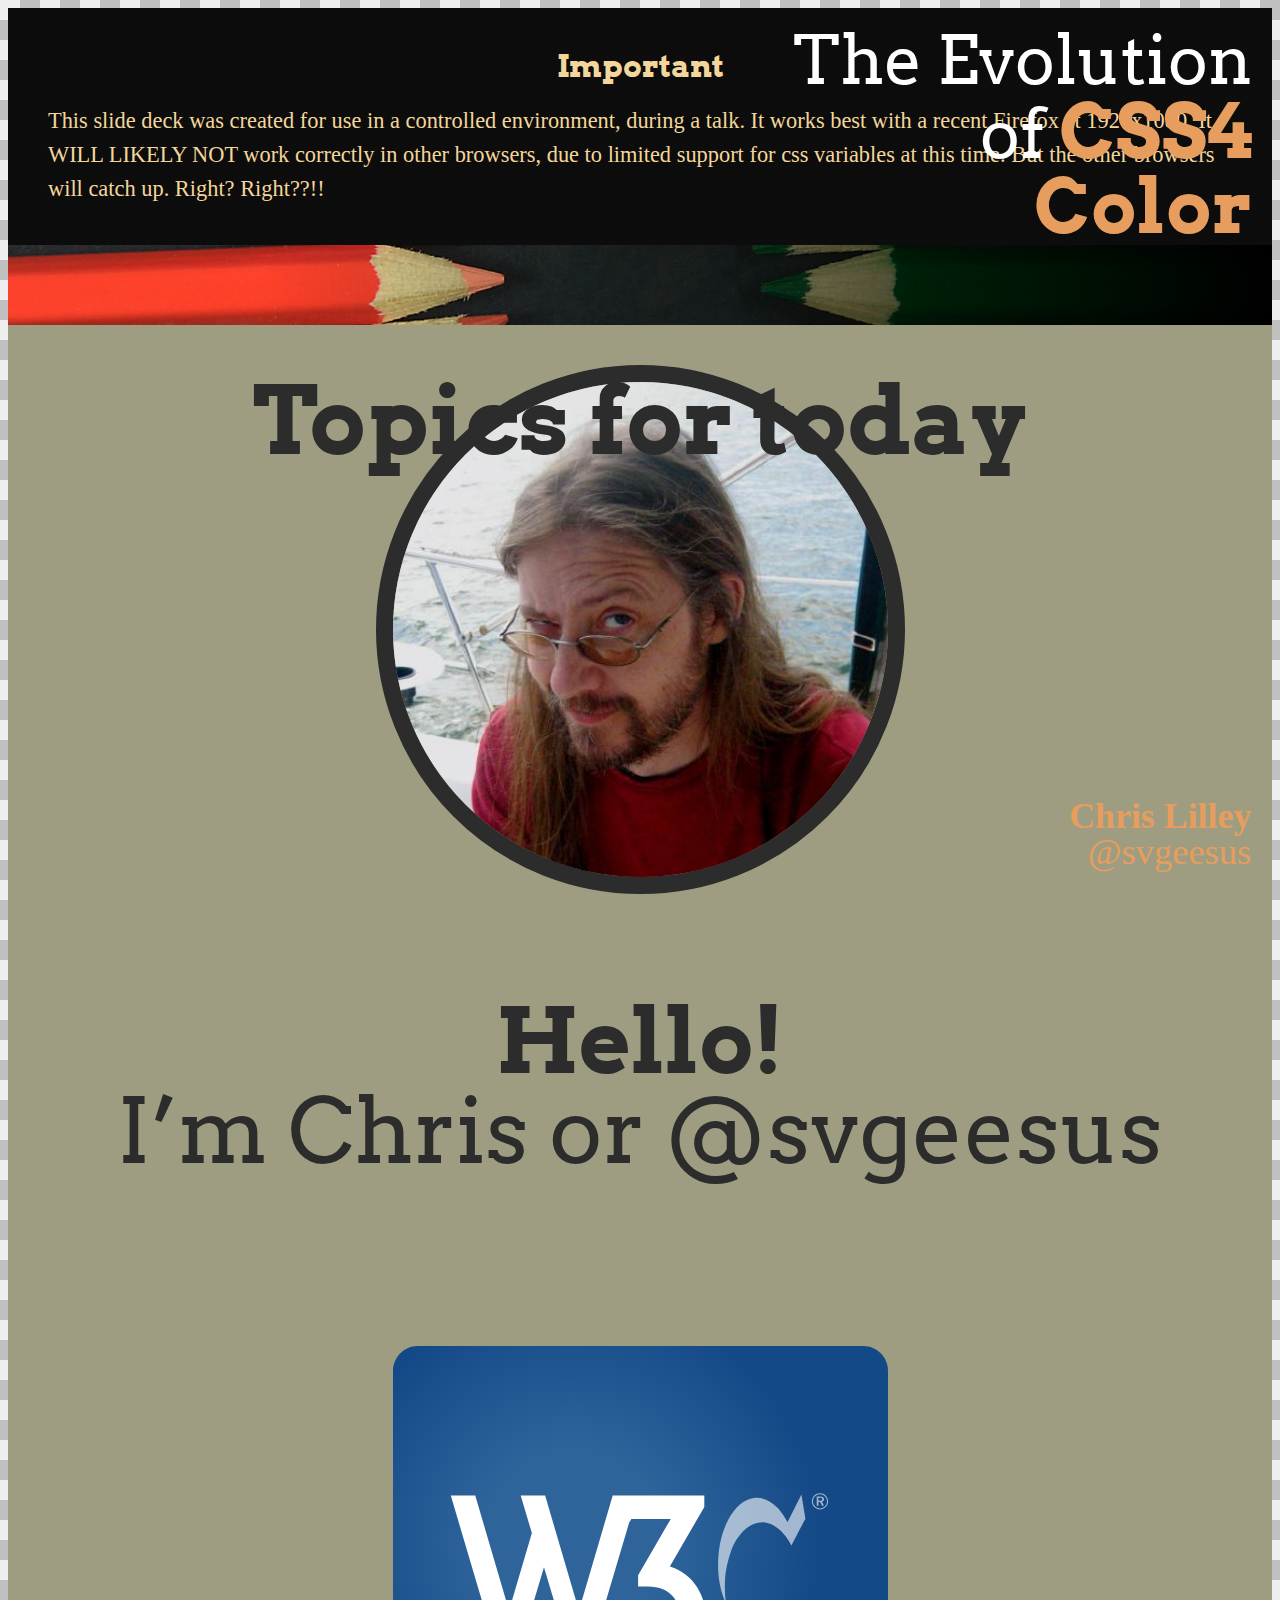
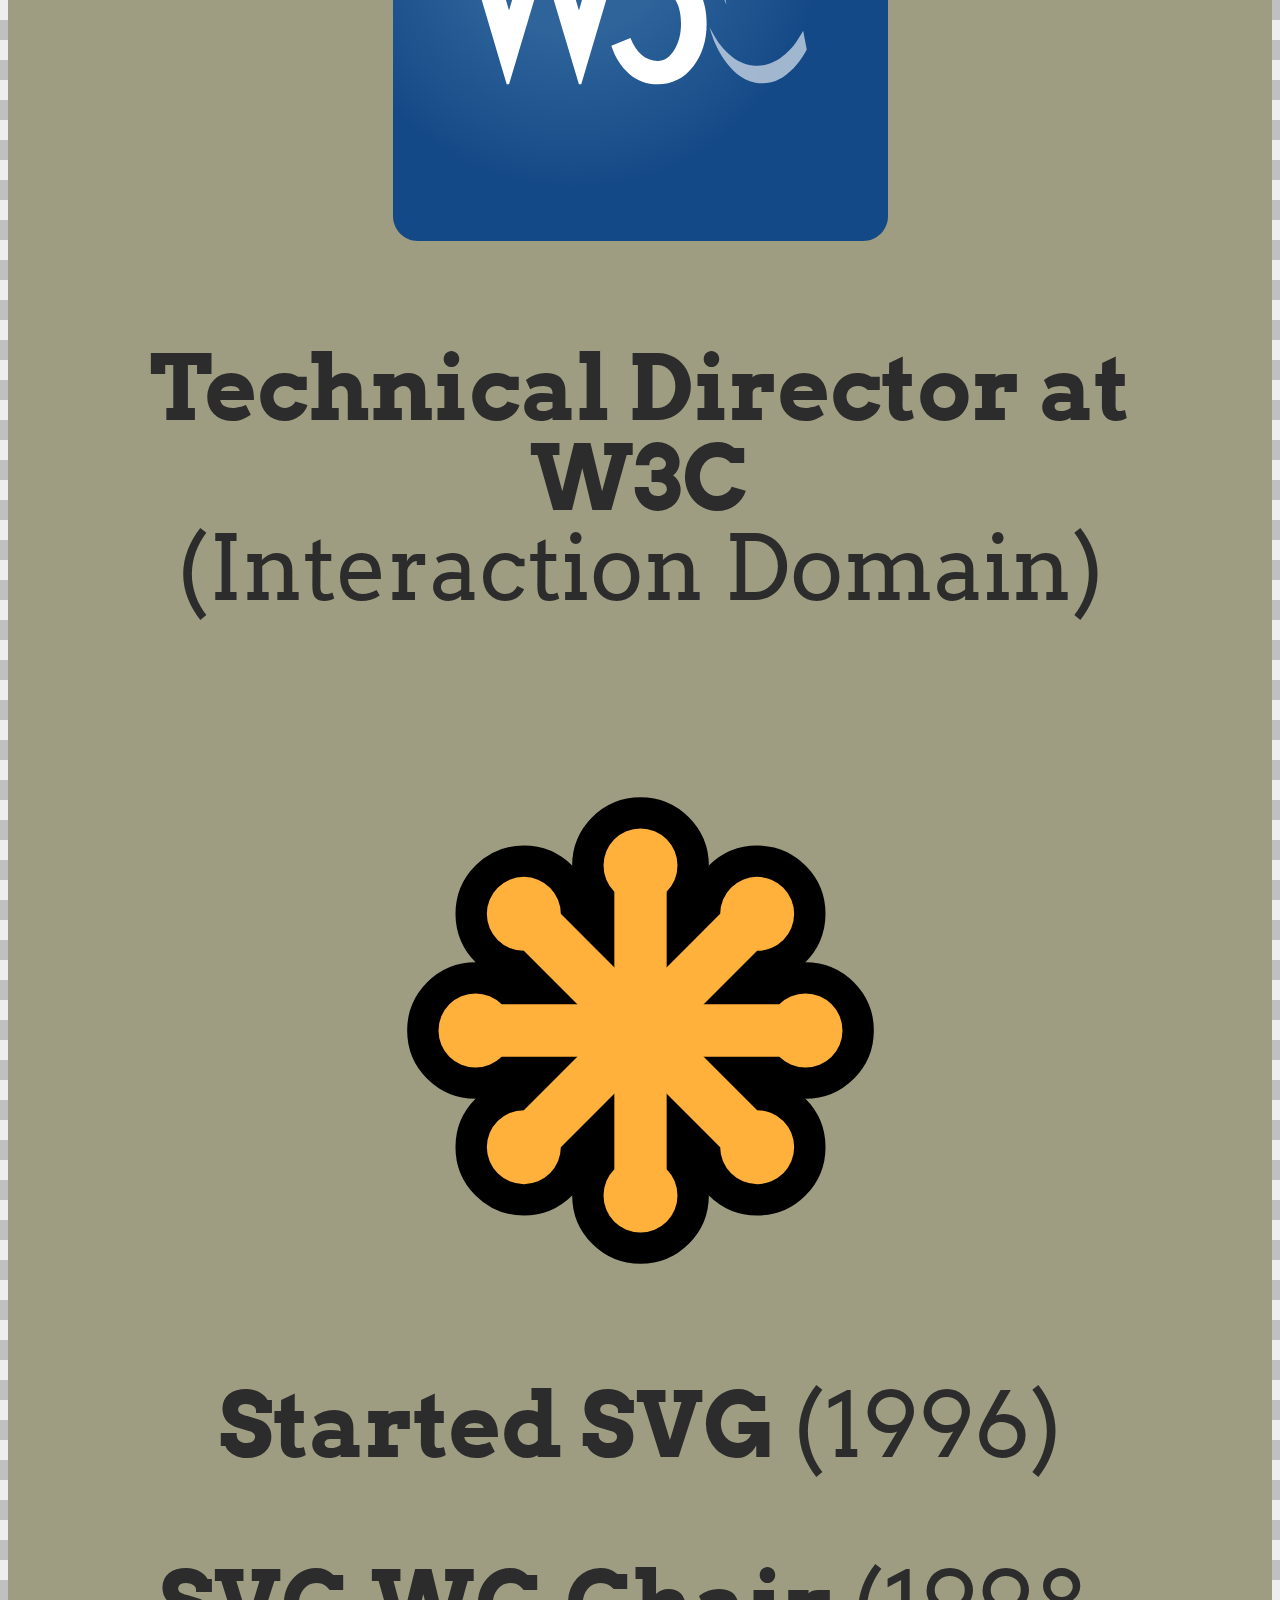
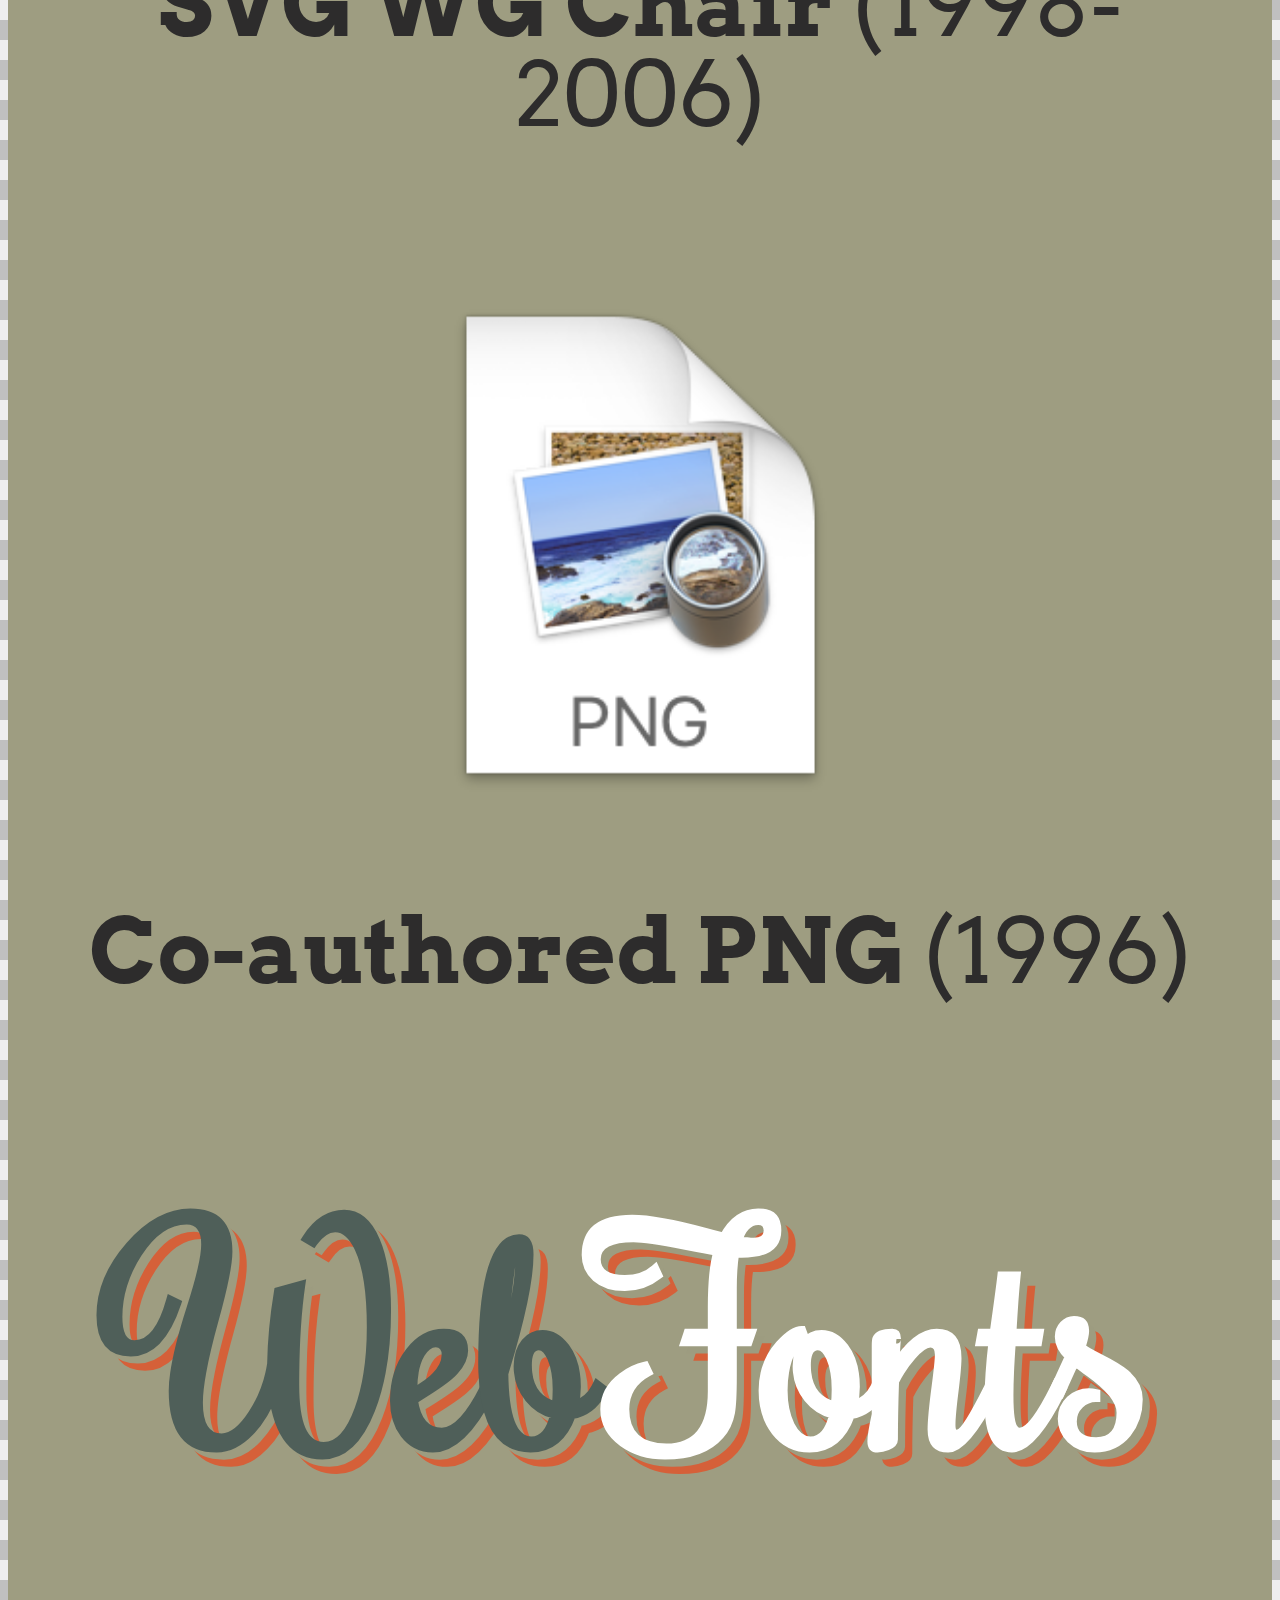
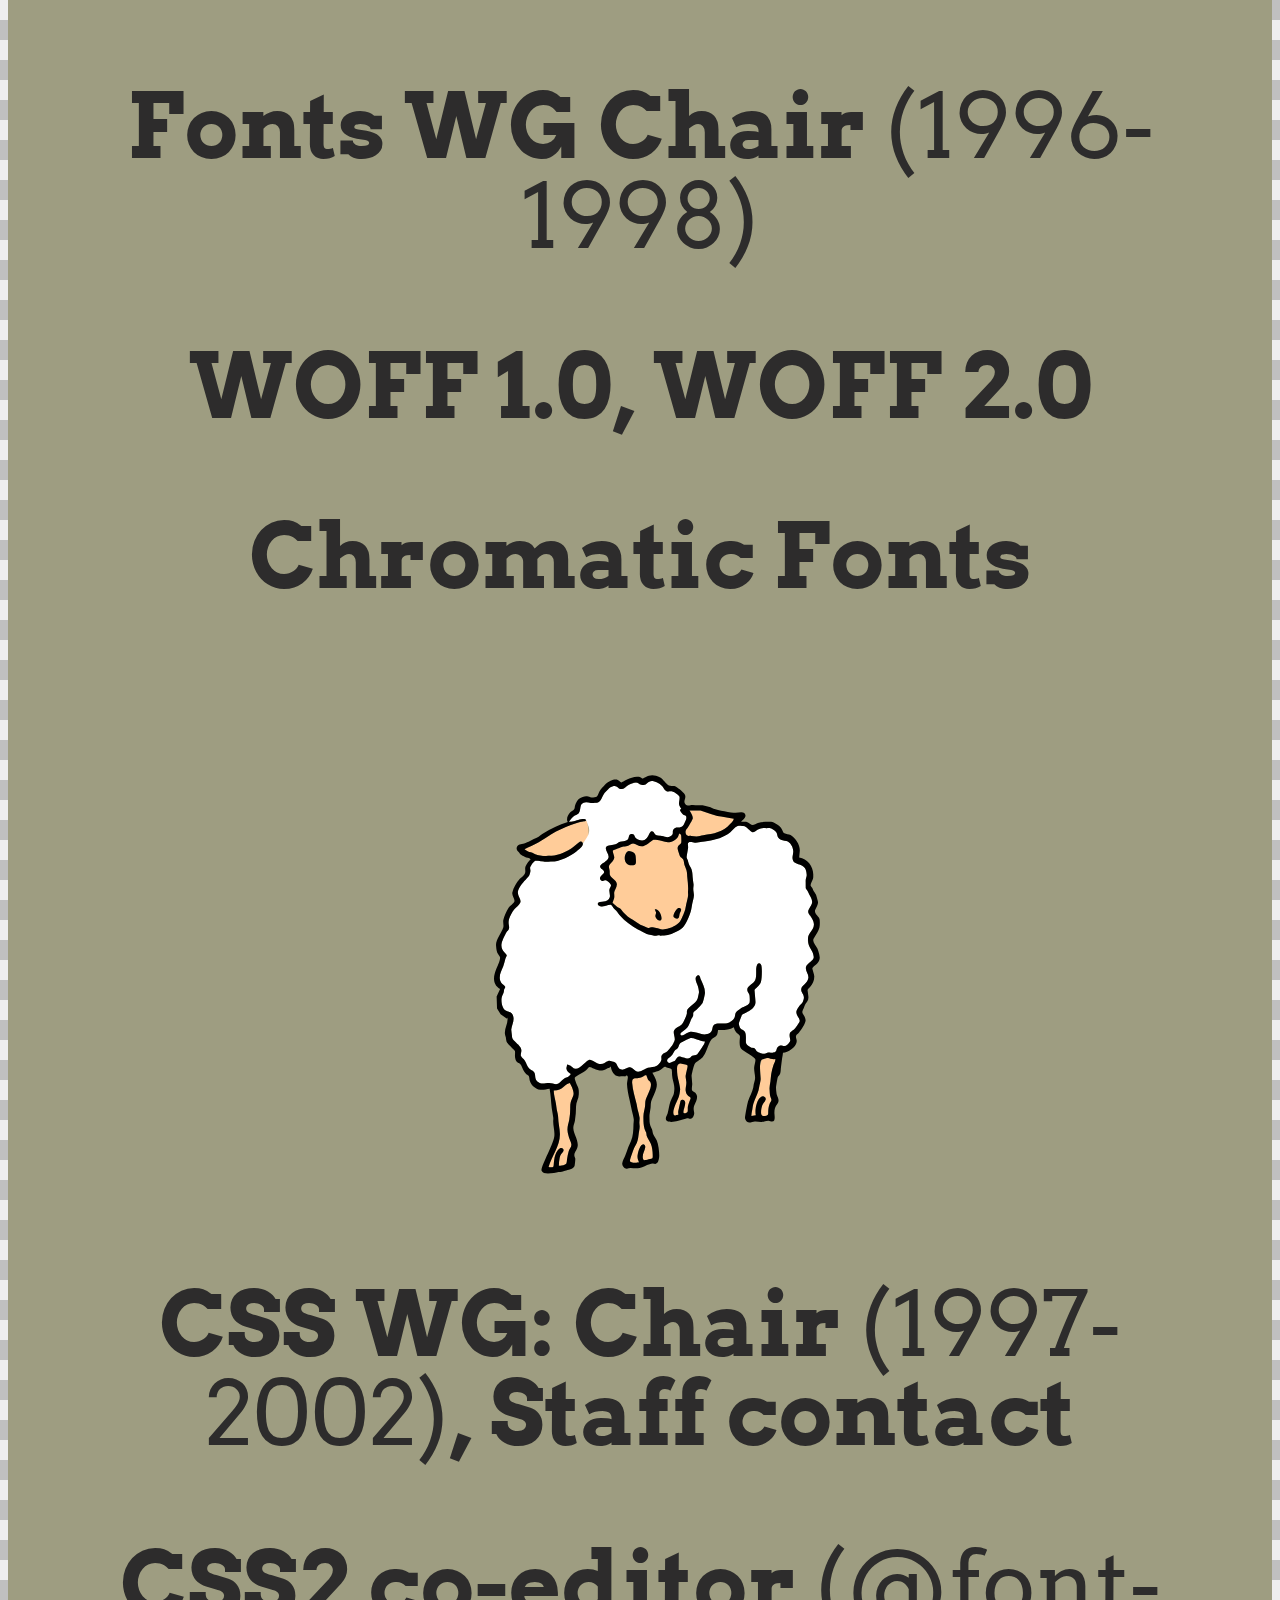
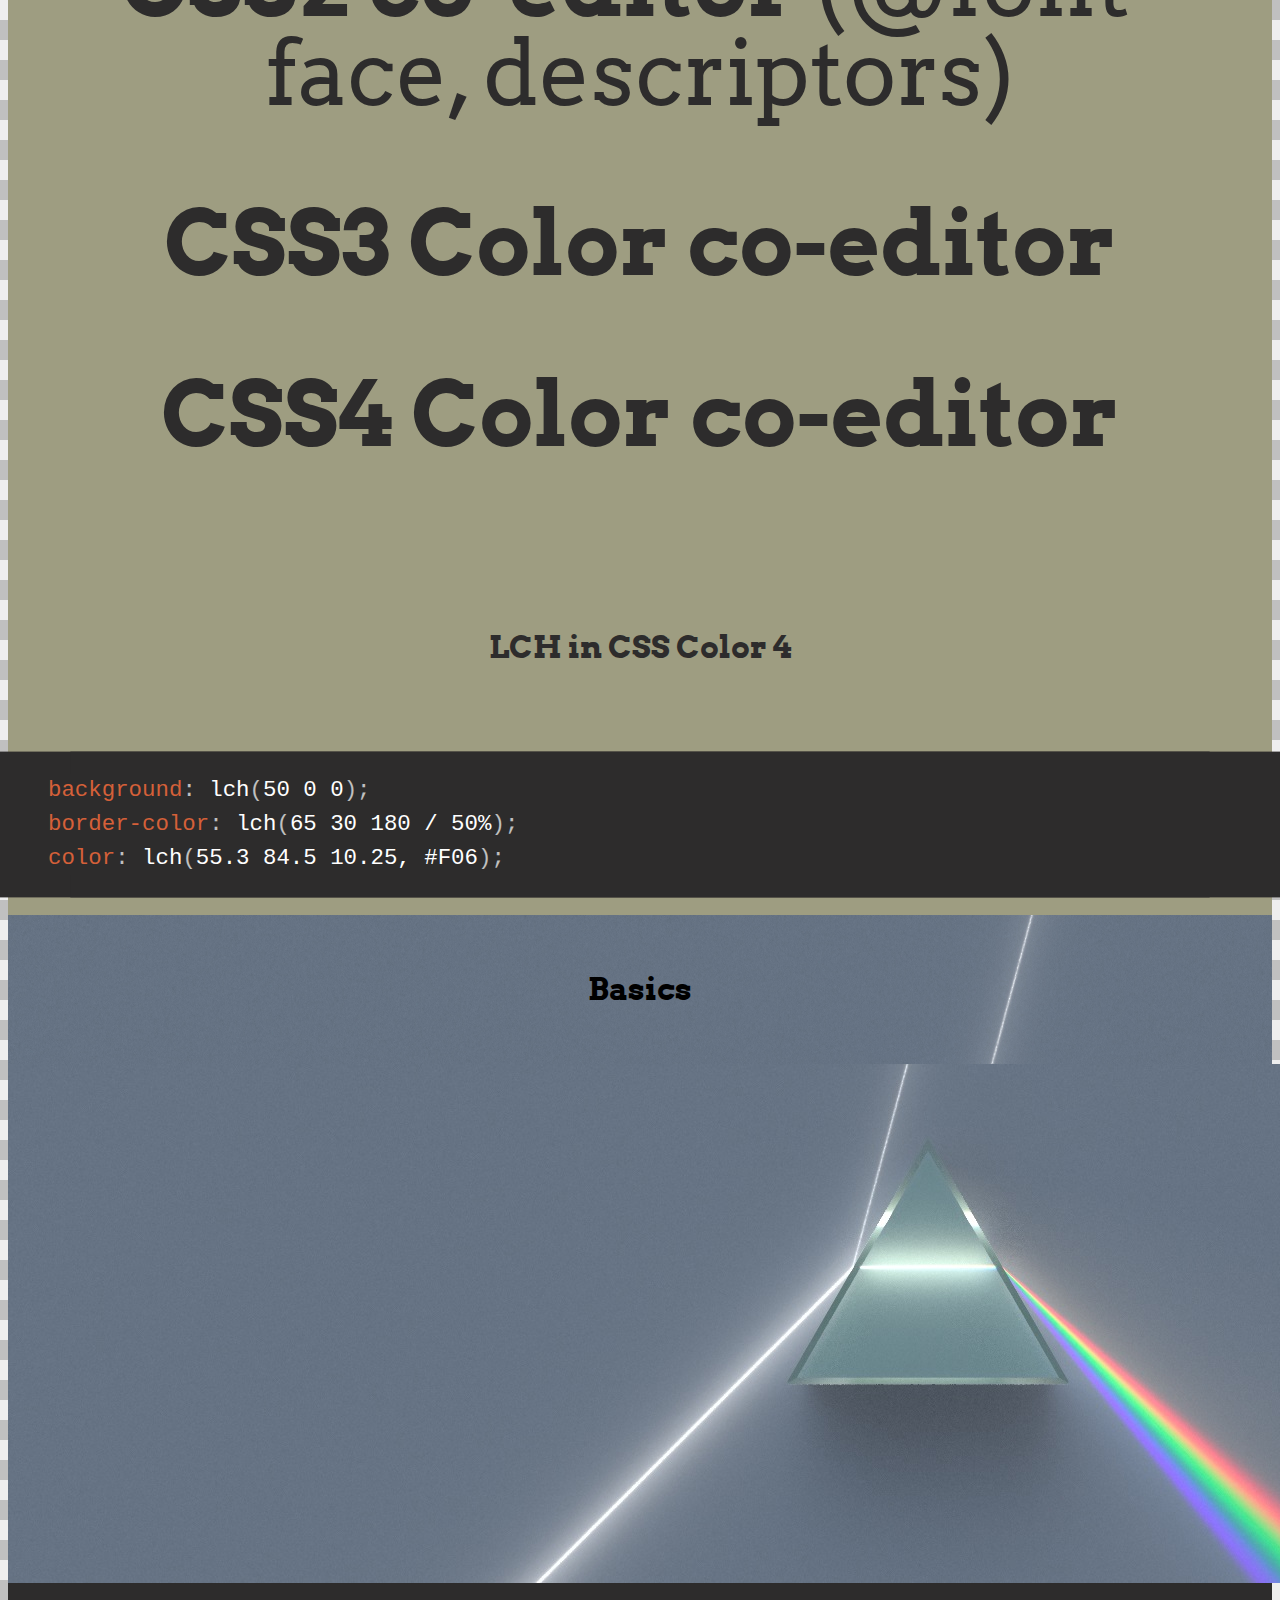
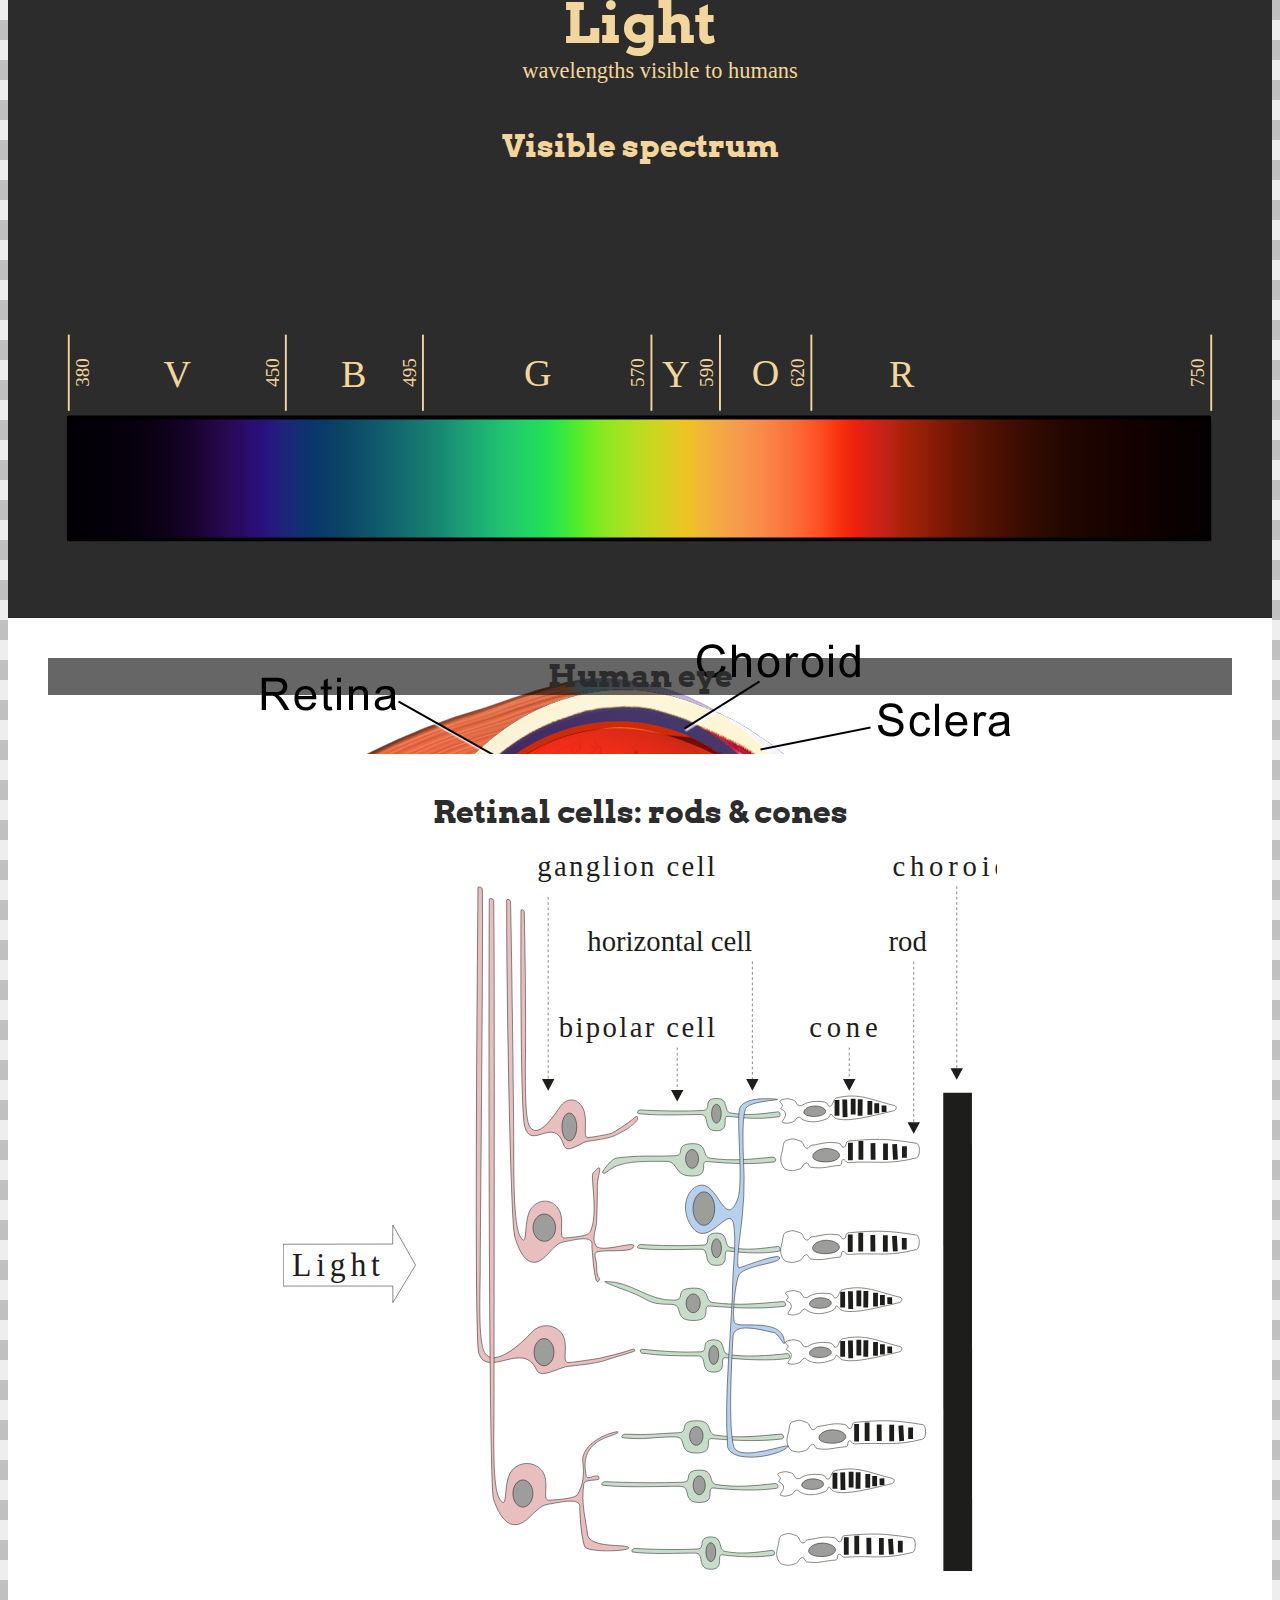
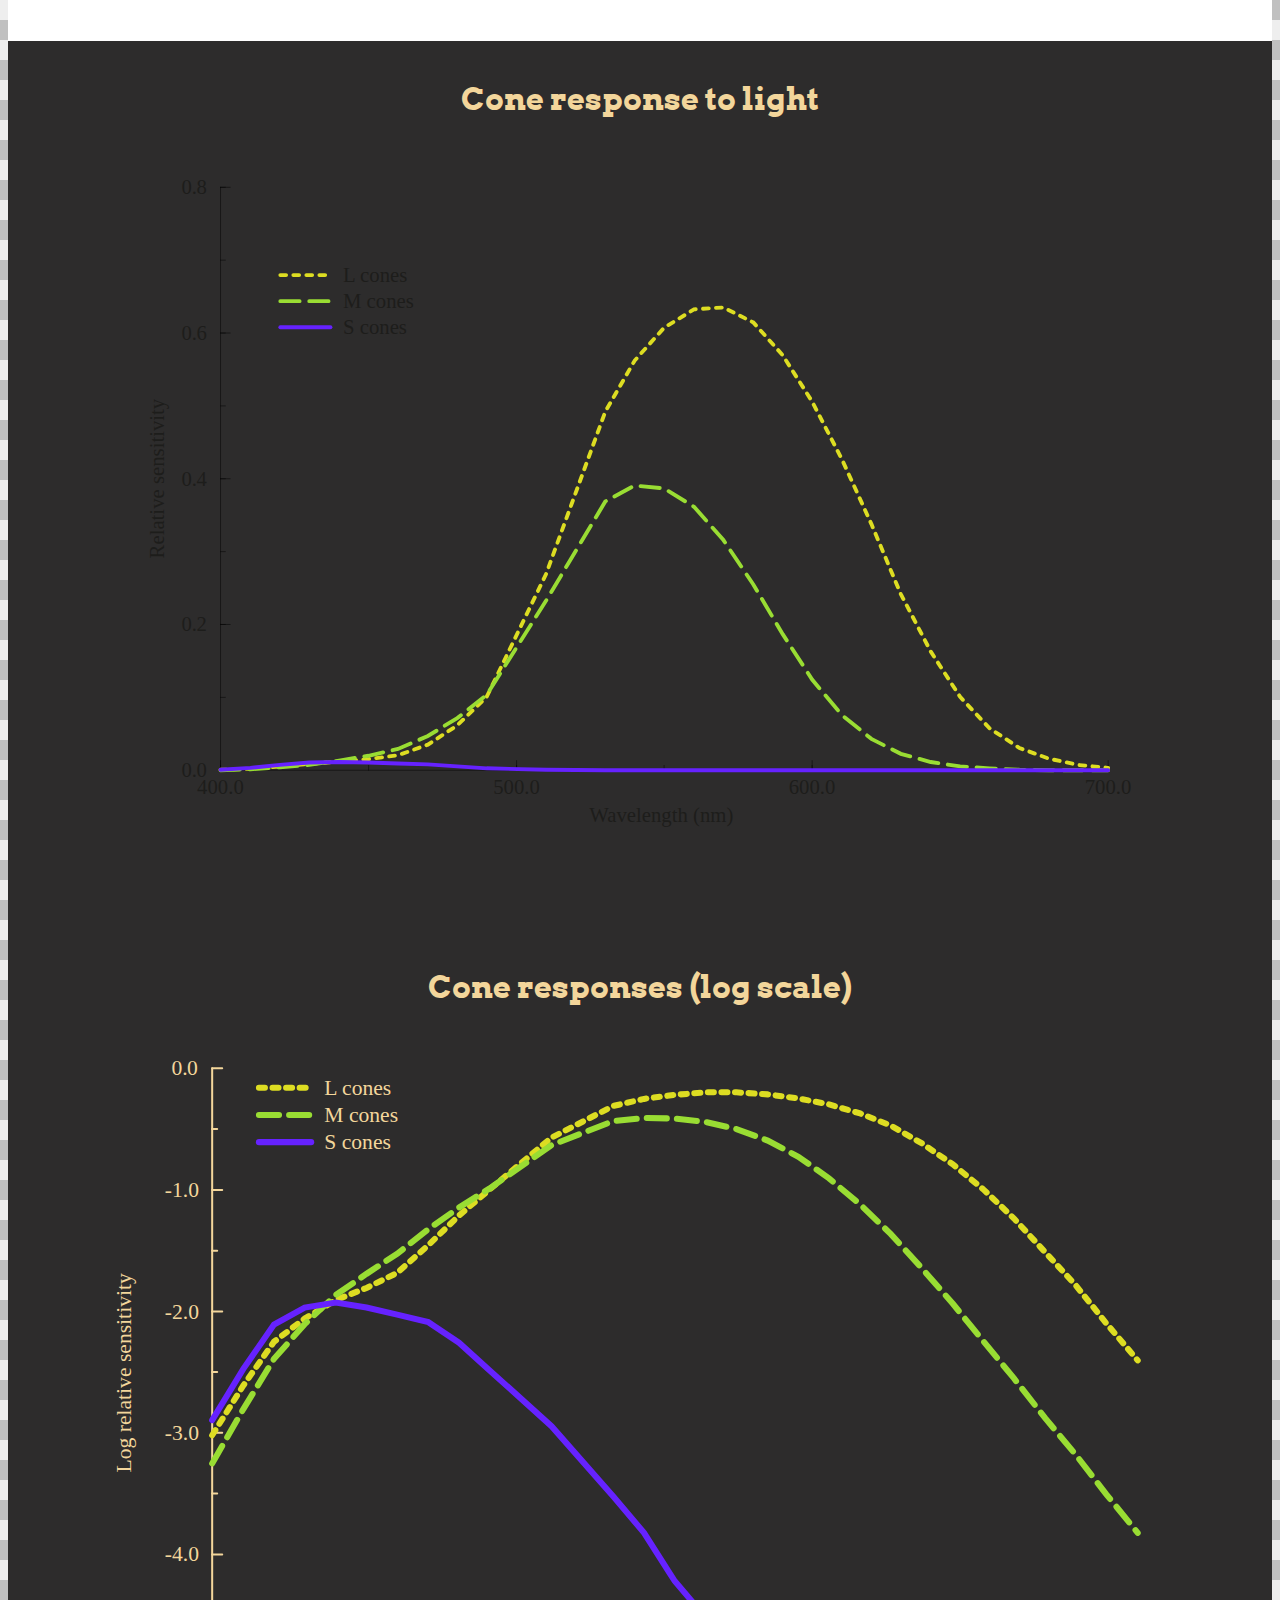
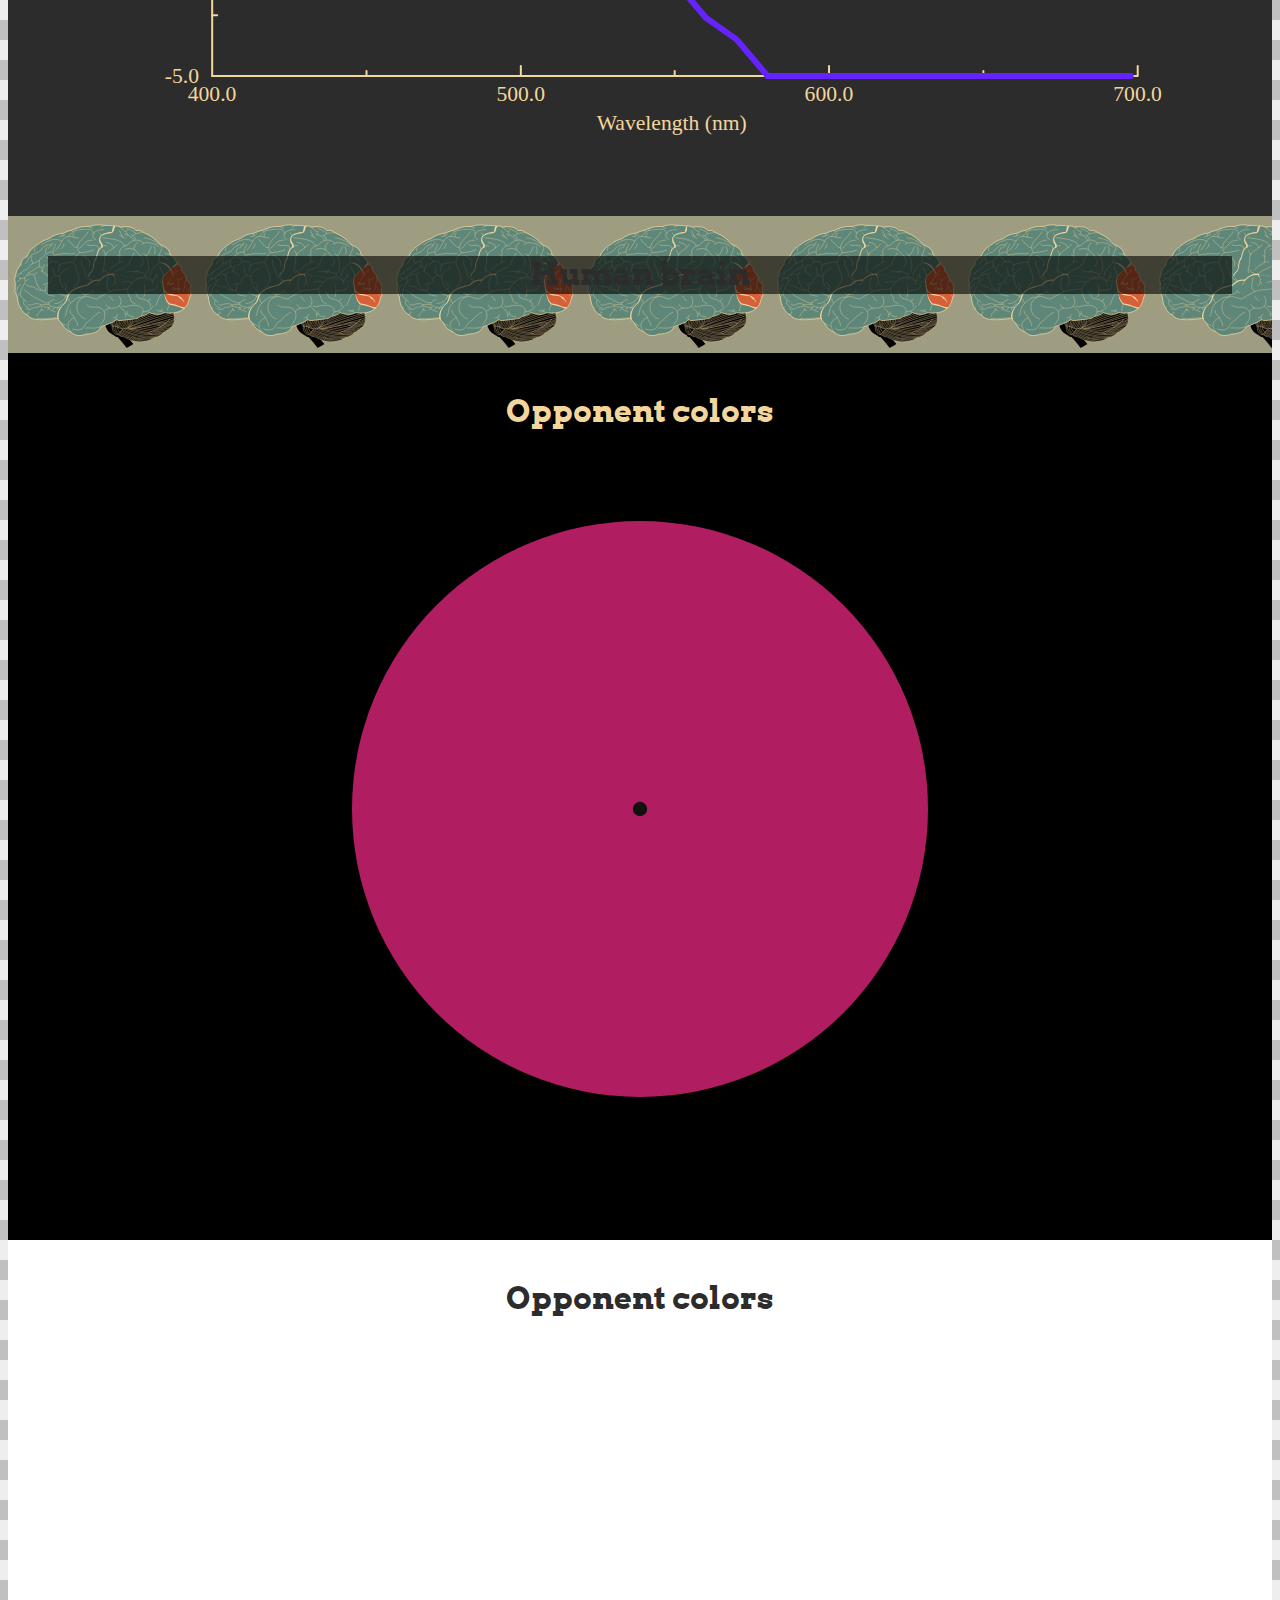
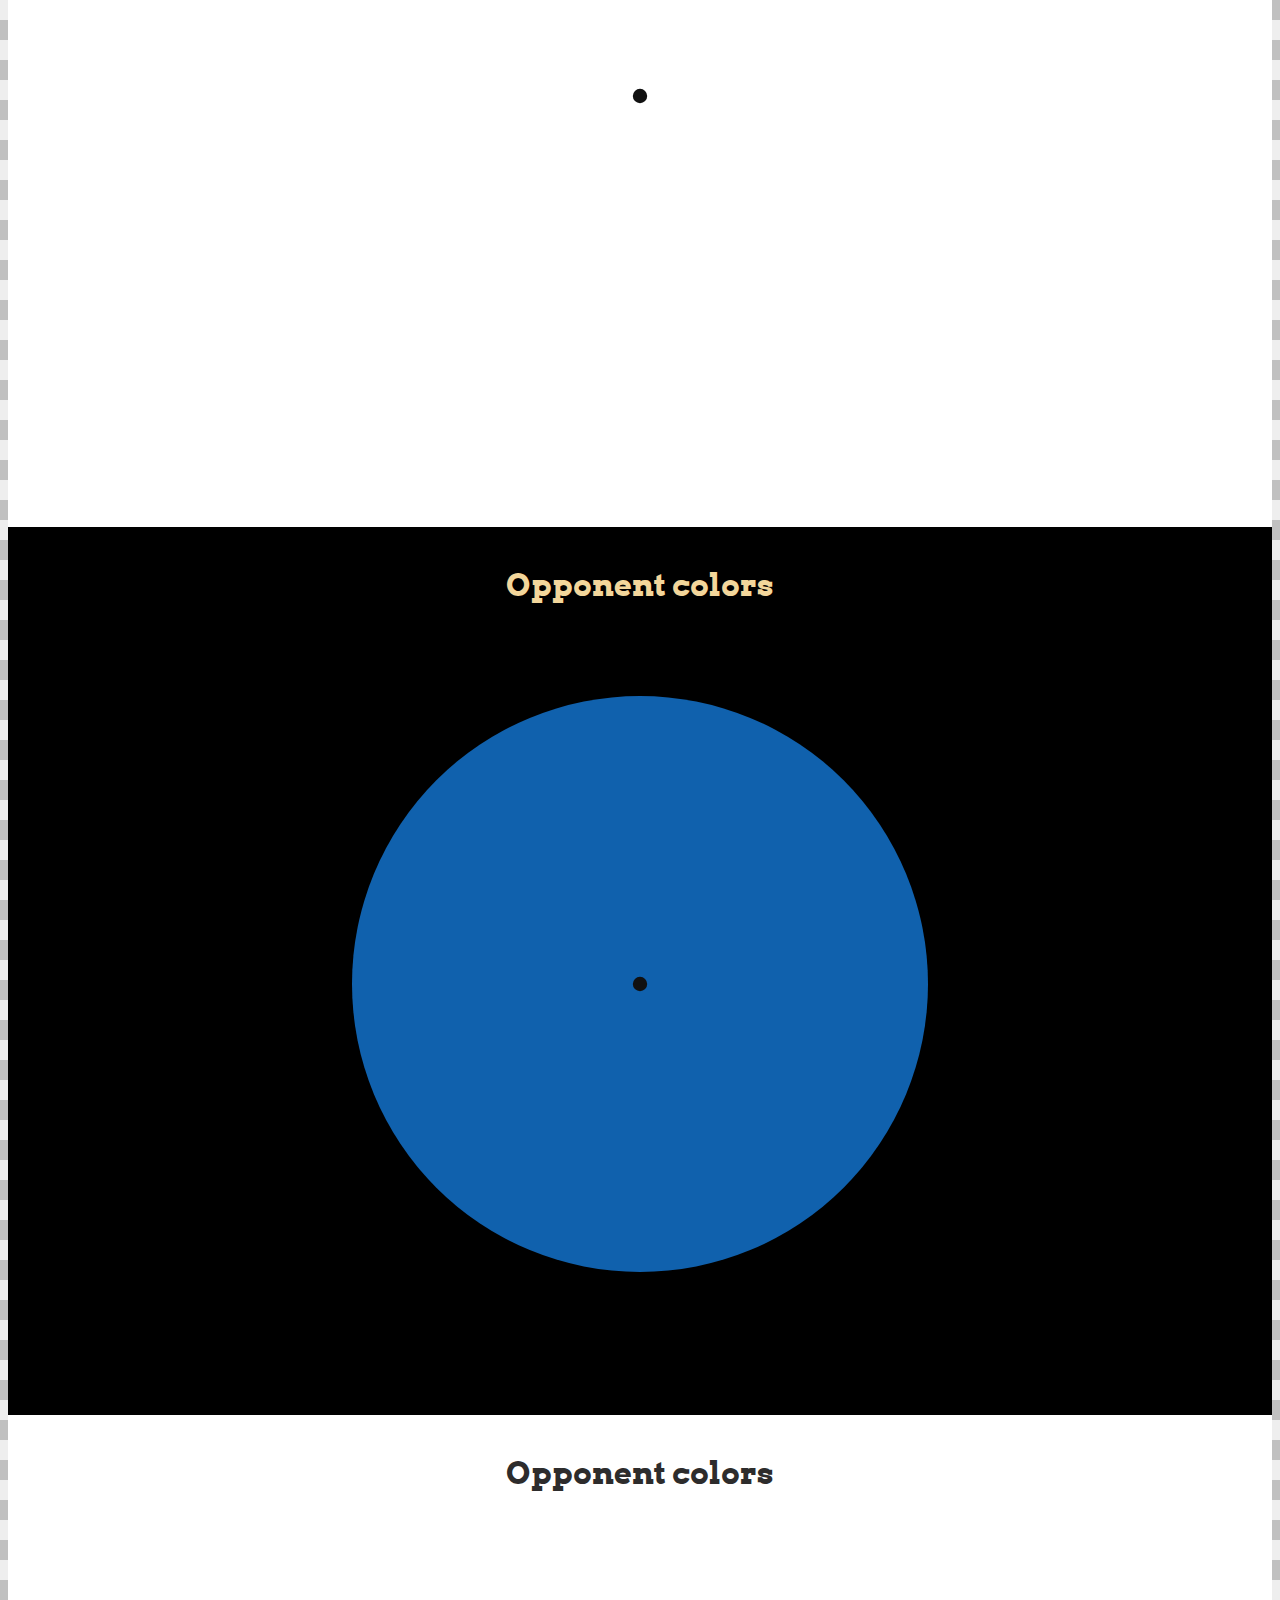
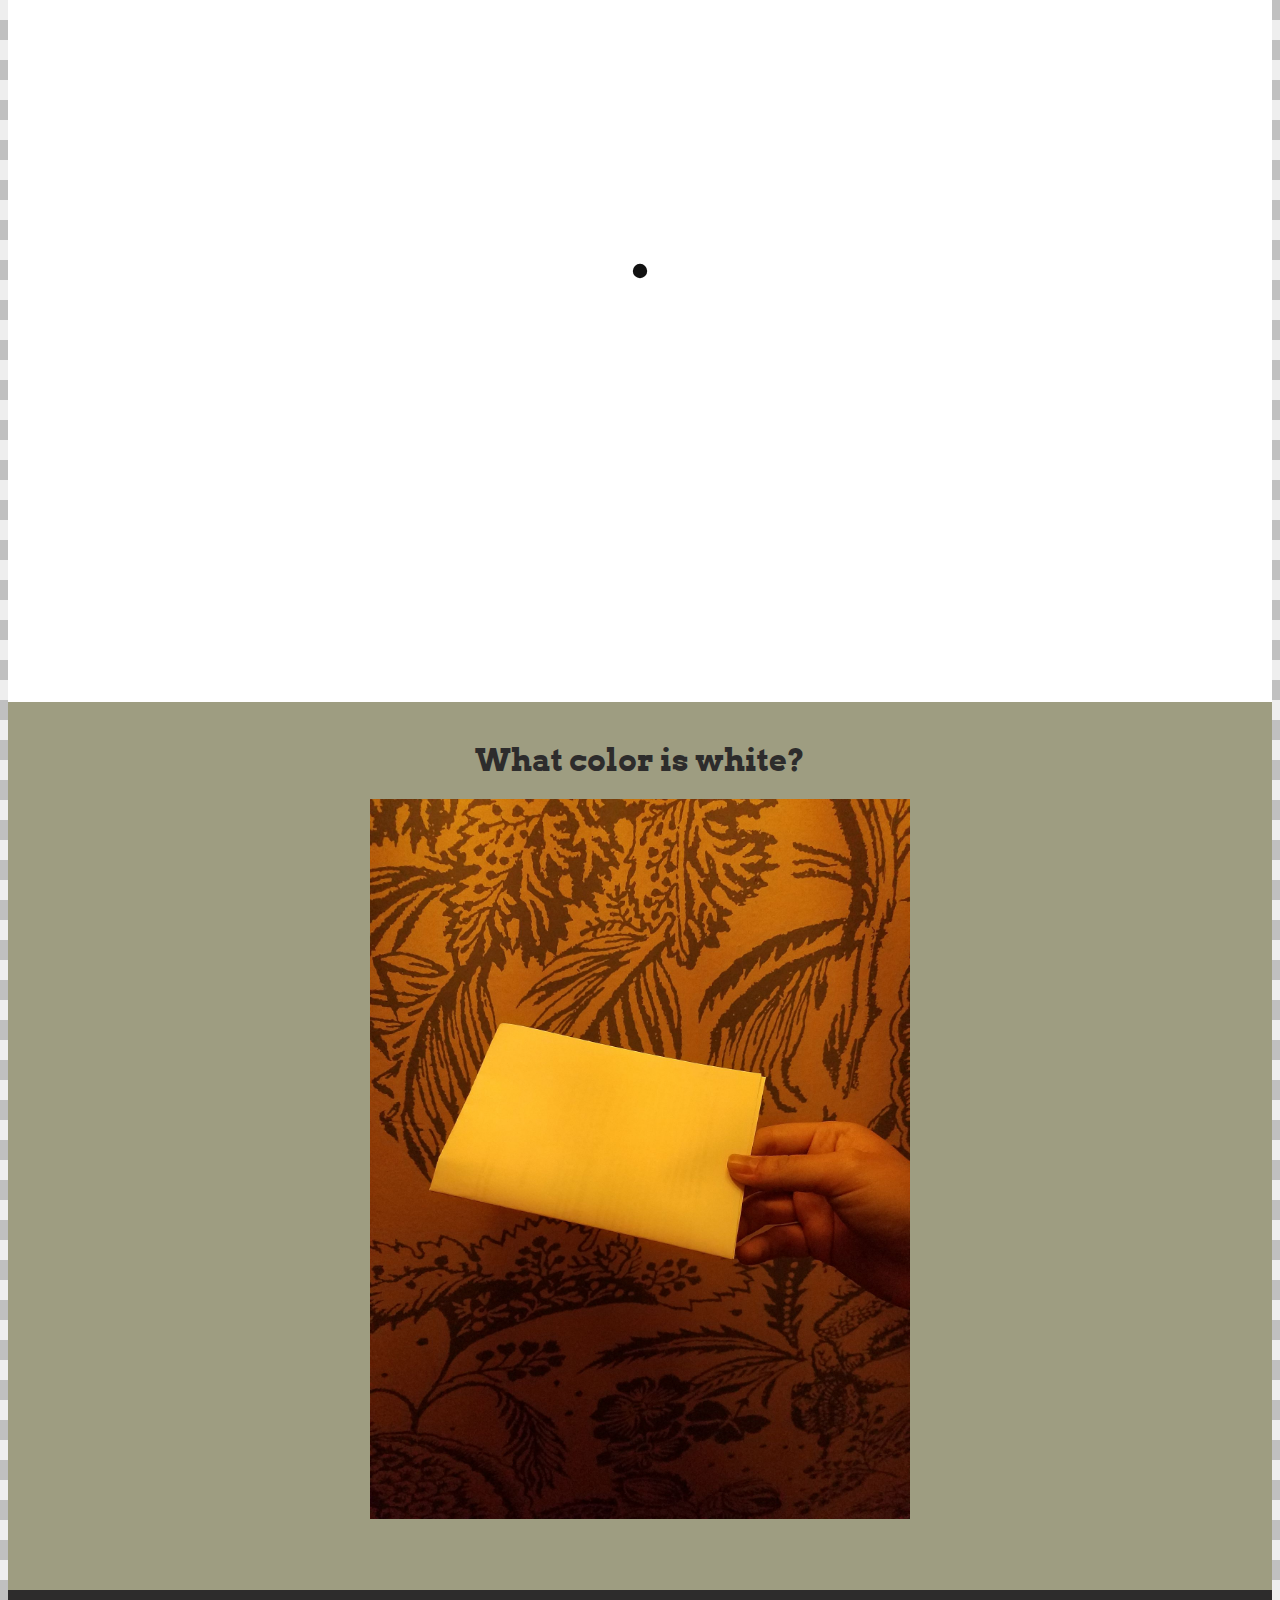
==== commit e794178b: "updates for css conf asia" ====
--- a/index.html
+++ b/index.html
@@ -70,11 +70,22 @@
                 <li>CSS WG: <a href="https://lists.w3.org/Archives/Member/w3c-ac-members/2001JulSep/0007.html">Chair <span class="de-emphasize">(1997-2002)</span></a>, Staff contact</li>
                 <li><a href="http://www.w3.org/TR/REC-CSS2/">CSS2 co-editor <span class="de-emphasize">(@font-face, descriptors)</span></a></li>
                 <li><a href="http://www.w3.org/TR/css3-color/">CSS3 Color co-editor</a></li>
-                <li><a href="http://www.w3.org/TR/css3-color/">CSS4 Color co-editor</a></li>
+                <li><a href="http://www.w3.org/TR/css4-color/">CSS4 Color co-editor</a></li>
             </ul>
         </section>
 
         <!-- end of hello -->
+
+        <!-- scary syntax slide -->
+         <section class="slide" id="css4color-lch">
+                <h1>LCH in CSS Color 4</h1>
+                <pre style="margin-top:12vh"><code class="language-css">background: lch(50 0 0);
+border-color: lch(65 30 180 / 50%);
+color: lch(55.3 84.5 10.25, #F06);</code></pre>
+            </section>
+            <!-- spend rest of talk explaining *what that does* not *what the syntax is* -->
+            
+
     </section>
 
     <section class="slide darker" id="topics">
@@ -190,20 +201,14 @@
             </dl>
         </section>
 
-        <section class="slide" id="whaaaat">
-            <h1>Whaaaat?</h1>
-            <div class="delayed">
-                <p>Color is all subjective?</p>
-            </div>
-            <div class="delayed">
-                <p>So we need, like, spectral data! <span class="delayed">And electrodes in the brain 
-                    and and and</span> <em class="delayed">(collapses, sobbing)</em></p>
-            </div>
-            <div class="delayed" style="color:--orange">
-                <p>Science to the rescue!</p>
-            </div>
-        </section>
-
+        <section class="slide dark definition" id="whhaaat">
+            <dl style="margin-left:15vw; margin-right:15vw; text-align: center">
+                <dt>Whaaaaat!?!</dt>
+                <dd class="delayed-children"><span>So we need, like, spectral data! </span><span>And electrodes in the brain 
+                    and and and</span> <em>(collapses, sobbing)</em></dd>
+            </dl>
+            <h2 class="delayed" style="color:--orange; text-align: center">Science to the rescue!</h2>
+        </section>
 
         <!-- end of basics -->
 
@@ -259,6 +264,11 @@
                     <dd>Can be defined with just <strong>three numbers</strong>. Full <em>spectral data</em> is not needed.</dd>
                 </dl>
             </section>
+
+             <section class="slide" data-import="colmatch2"></section>
+
+           
+
 
             <section class="slide dark definition" id="XYZ">
                 <dl>
@@ -324,25 +334,26 @@
                 </p>
             </section>
 
-            <!-- add if time for diagram
-            <section class="slide incomplete" id="CIE-Lab">
+            <section class="slide" id="CIE-Lab">
                 <h1>CIE Lab</h1>
-                <p>Diagram of 3D Lab</p>
-            </section>
-          -->
+                <p class="figure" style="margin-top:0; margin-bottom: 0"><img src="img/Lab-Lab.svg" style="height:70vh" /></p>
+            </section>
+
 
             <section class="slide white" id="CIE-CH">
                 <h1>CIE Hue, Chroma (LCH)</h1>
-                <p style="margin-left:auto; margin-right: auto; text-align: center;"><img src="img/Cielab-circle.png"></p>
+                <p class="figure" style="margin-top:0; margin-bottom: 0;"><img src="img/Cielab-circle.png" style="height:70vh" /></p>
             </section>
 
             <section class="slide" id="HSLvsLCH">
                 <h1>What about HSL?</h1>
-                <p style="margin-left:auto; margin-right: auto; text-align: center;">
-                    <img src="img/hsl.svg" alt="HSL diagram" style="height:80vh" />
+                <p class="figure" style="margin-top:0; margin-bottom: 0;">
+                    <img src="img/hsl.svg" alt="HSL diagram" style="height:70vh" />
                 </p>
                 <!-- look for better HSL diagram -->
             </section>
+
+            <!-- recap slide: benefits of Lab -->
 
             <!-- end of cielab section -->
         </section>
@@ -374,6 +385,13 @@
                 </dl>
             </section>
 
+            <!-- chromaticity diagram diversion . Best if can follow up with macadam ellipses -->
+            <section class="slide dark" id="chromaticity">
+                <h1>Chromaticity diagram</h1>
+                <p class="figure" style="margin-top:0; margin-bottom:0;"><img src="img/chromaticity_stub.svg" alt="CIE 1931 chromaticity diagram" style="height:70vh" /></p>
+            </section>
+
+
             <section class="slide dark gamut" id="sRGB-gamut">
                 <h1>sRGB gamut</h1>
                 <iframe src="img/sRGB_x3d.html"></iframe>
@@ -390,10 +408,23 @@
             </section>
 
             <!-- slide here saying, as long as the desired color is in gamut it can be produced. But different displays produce different colors for the same rgb values. 
+            sRGB #f3d69b rgb(243, 214, 155)
+            adobeRGB 234, 212, 156
             
             maybe the same rgb value on three displays, with patches
             then next slide
             the same color patches, on 3 displays, with 3 rgb values -->
+
+            <section class="slide dark split-definition" id="ingamut">
+                <dl>
+                    <dt>Device dependent</dt>
+                    <dd>Same RGB value gves different colors on different displays</dd>
+                </dl>
+                <dl class="delayed">
+                    <dt>Device independent</dt>
+                    <dd>Can be displayed accurately, if in gamut</dd>
+                </dl>
+            </section>
 
         </section>
         <!-- end of displays section -->
@@ -443,34 +474,66 @@
                 <h1>CSS4 Color</h1>
             </header>
 
+            <section class="slide dark" id="before">
+                <h1>CSS3 Color</h1>
+                <pre style="margin-top:12vh"><code class="language-css" >fill: rgb(243, 214, 155);
+// looks fine on wide gamut, 
+// too pale on sRGB</code></pre>
+                <p class="swatches"><span style="background-color: rgb(248, 207, 133)"> </span>
+                    <span style="background-color: rgb(243, 214, 155)"> </span></p>
+            </section>
+
+            <section class="slide dark" id="MQhack">
+                <h1>MQ4 hack</h1>
+                <pre style="margin-top:12vh"><code class="language-css" >@media dci-p3 {
+  fill: rgb(243, 214, 155);
+}
+// hack in a better match for sRGB
+fill: rgb(248, 207, 133);
+// ewww, really?</code></pre>
+                <p class="swatches"><span style="background-color: rgb(248, 207, 133)"> </span>
+                    <span style="background-color: rgb(248, 207, 133)"> </span></p>
+            </section>
+
+            <section class="slide dark" id="lch_is_better">
+                <h1>LCH is device independent</h1>
+                <pre style="margin-top:12vh"><code class="language-css" >fill: lch(85.5 43.1 79.1);
+// browser calculates rgb for your screen</code></pre>
+                <p class="swatches"><span style="background-color: rgb(248, 207, 133)"> </span>
+                    <span style="background-color: rgb(248, 207, 133)"> </span>
+                    <span style="background-color: rgb(248, 207, 133)"> </span>
+                    <span style="background-color: rgb(248, 207, 133)"> </span>
+                    <span style="background-color: rgb(248, 207, 133)"> </span></p>
+            </section>
+
             <!-- slide here saying, in css4 we can now specify the exact color we want and, if the device can do it, it will be done. -->
+
+            <!-- no we present this slide again, except the audience understands now. we hope. -->
+
+            <section class="slide" data-import="css4color-lch"></section>
+
+           
 
             <section class="slide" id="css4color-lab">
                 <h1>Lab in CSS Color 4</h1>
                 <pre style="margin-top:12vh"><code class="language-css" >background: lab(50 0 0);
-border-color: lab(65 46 -8, 50%);
-color: lab(32 -24.8 14.23, 1, #F06);</code></pre>
-            </section>
-
-            <section class="slide" id="css4color-lch">
-                <h1>LCH in CSS Color 4</h1>
-                <pre style="margin-top:12vh"><code class="language-css">background: lch(50 0 0);
-border-color: lch(65 30 180, 50%);
-color: lch(32 14.23 45, 1, #F06);</code></pre>
+border-color: lab(65 46 -8 / 50%);
+color: lab(55.3 83.1 15.0 / 75%, #F06);</code></pre>
             </section>
 
             <section class="slide" id="css4color-icc1">
                 <h1>ICC Color in CSS Color 4</h1>
-                <p>Predefined <strong>dci-p3</strong> and <strong>rec2020</strong> wide gamut RGB spaces</p>
-                <pre style="margin-top:12vh"><code class="language-css">background: color(dci-p3, 255 0 127);
-background: color(dci-p3, 64 48 96, 33%);</code></pre>
-                <p class="delayed" style="margin-top:2em">Media Queries 4 can check for DCI P3 support</p>
+                <p>Default <strong>sRGB</strong> colorspace</p>
+                <p>Predefined <strong>display-p3</strong> and <strong>rec2020</strong> wide gamut RGB spaces</p>
+                <pre style="margin-top:12vh"><code class="language-css">background: color(display-p3 1.0 0.0 0.5);
+background: color(display-p3 .2 .14 .63 / 33%);</code></pre>
+                <p class="delayed" style="margin-top:2em">Media Queries 4 can check for p3 or rec2020 support</p>
             </section>
 
             <section class="slide" id="css4color-icc2">
                 <h1>CMYK: ICC Color in CSS Color 4</h1>
                 <p>At-rule (like <em>@font-face</em>) points to ICC profile</p>
-                <pre style="margin-top:12vh"><code class="language-css">background: color(foo, 0 206 190 77); 
+                <pre style="margin-top:12vh"><code class="language-css">background: color(foo 0 .81 .23 .47); //cmyk
 @color-profile foo {
     src: url('http://example.org/fooprinter-coated.icc');
 }</code></pre>
@@ -482,11 +545,12 @@
                 <dl class="delayed">
                     <dt>No.</dt>
                     <dd>This is <em>not</em> in the browsers yet</dd>
+                    <dd class="delayed">Safari Nightly, now</dd>
                 </dl>
 
                 <dl class="delayed">
-                    <dt>Shhhh!!!</dt>
-                    <dd><strong>First Public Working Draft</strong>, Tues 5 July 2016 </dd>
+                    <dt>Early days yet</dt>
+                    <dd><strong>First Public Working Draft</strong>, <a href="https://www.w3.org/TR/2016/WD-css-color-4-20160705/">Tues 5 July 2016</a> </dd>
                 </dl>
                 <!-- end of css4 color section -->
             </section>
@@ -514,6 +578,18 @@
             </section>
             -->
 
+            <footer class="dark slide definition" id="links">
+                <dl><dt>More online</dt>
+                    <dd>
+                        <p>Slides: <a href="https://github.com/svgeesus/evol-css4-color/">github.com/svgeesus/css4-color-talk/</a></p>
+                        <p>Specification: <a href="https://drafts.csswg.org/css-color/">drafts.csswg.org/css-color/</a></p>
+                        <p>Code: <a href="https://drafts.csswg.org/css-color/conversions.js">drafts.csswg.org/css-color/conversions.js</a></p>
+
+                        <p style="font-size: 50%;">CSS Slideshow framework by Lea Verou: <a href="http://github.com/LeaVerou/CSSS">github.com/LeaVerou/CSSS</a></p>
+                    </dd>
+                </dl>
+            </footer>
+
             <footer class="dark slide" id="goodbye">
                 <img src="img/chris-av.jpg" alt="me" />
                 <h1>Thank you!</h1>
@@ -522,9 +598,6 @@
                     <li><a href="http://svgees.us">svgees.us</a></li>
                     <li><a href="http://twitter.com/svgeesus">@svgeesus</a></li>
                 </ul>
-                <p>Slides: <a href="https://github.com/svgeesus/evol-css4-color/">github.com/svgeesus/css4-color-talk/</a></p>
-                <p>Specification: <a href="https://drafts.csswg.org/css-color/">drafts.csswg.org/css-color/</a></p>
-                <p style="font-size: 50%;">CSS Slideshow framework by Lea Verou: <a href="http://github.com/LeaVerou/CSSS">github.com/LeaVerou/CSSS</a></p>
             </footer>
 
 
--- a/talk.css
+++ b/talk.css
@@ -1044,50 +1044,6 @@
     visibility: hidden;
 }
 
-#font-variant-numeric,
-#fractions,
-#tabular,
-#ligatures,
-#east-asian,
-#no-fake-bold-italic {
-    padding: 0;
-    text-align: center;
-}
-
-#font-variant-numeric p,
-#fractions p,
-#no-fake-bold-italic p {
-    margin: 0;
-    font-family: LinBio;
-    font-size: 350%;
-}
-
-#tabular table {
-    margin-left: auto;
-    margin-right: auto;
-    text-align: right;
-    font-family: LinBio;
-    font-size: 280%;
-}
-
-#font-variant-numeric pre,
-#fractions pre,
-#tabular pre,
-#ligatures pre,
-#east-asian pre,
-#no-fake-bold-italic pre {
-    margin-top: 1em;
-}
-
-#font-variant-numeric select,
-#fractions select,
-#tabular select,
-#ligatures select,
-#east-asian select,
-#no-fake-bold-italic select {
-    text-align: right;
-}
-
 select {
     -webkit-appearance: none;
     -moz-appearance: none;
@@ -1134,4 +1090,21 @@
 
 .gamut iframe.p3 {
     width: 140vh;
+}
+
+.swatches {
+    margin-left: auto;
+    margin-right: auto;
+    text-align: center;
+}
+
+.swatches span {
+    display: inline-block;
+    width: 4em;
+    height: 4em;
+}
+
+#links a {
+    text-decoration: none;
+    color: var(--tan)
 }